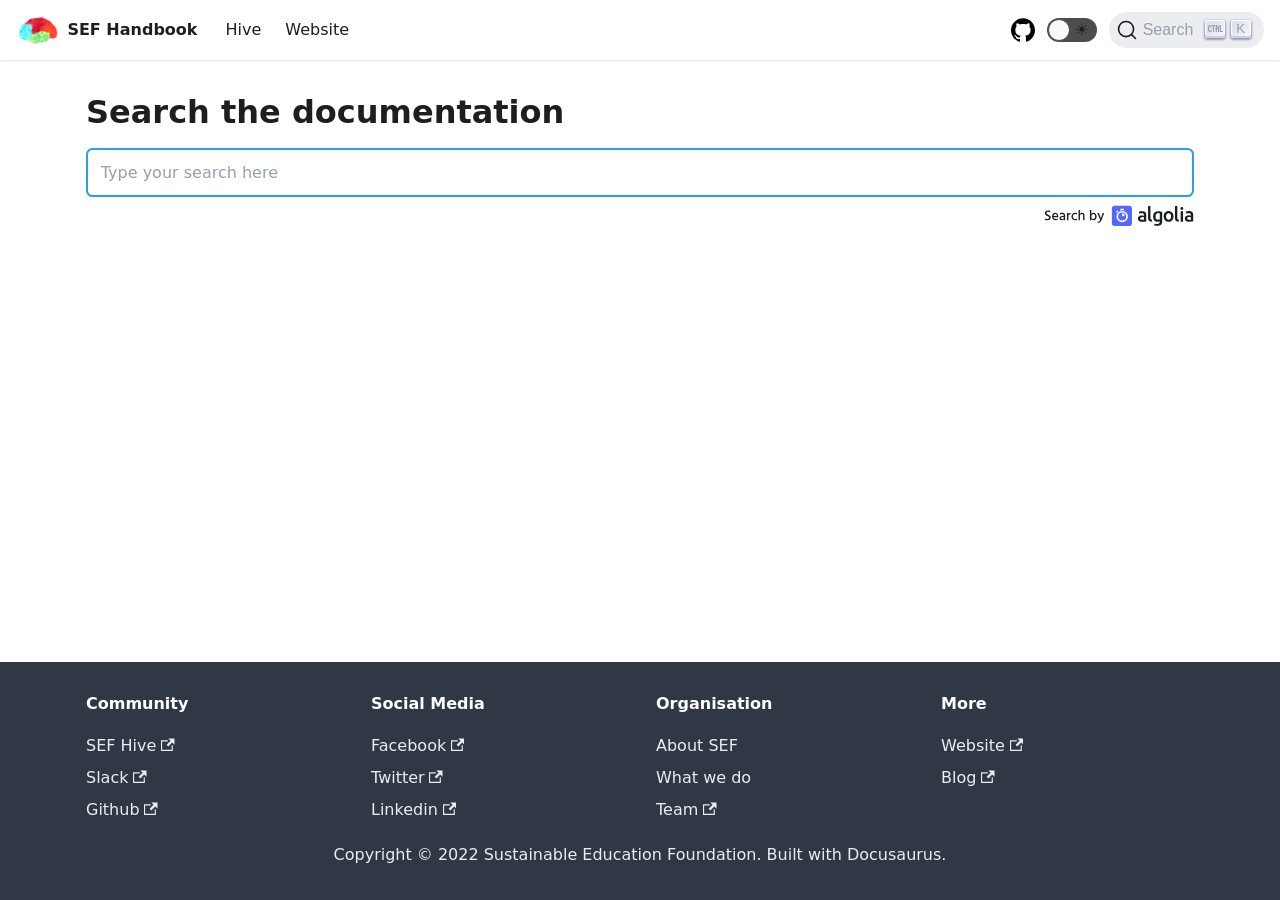
==== search/index.html @ 5d2c073f "deploy: fbf87de441b4b05dbfcd355992e1fb4a41b03103" ====
<!doctype html>
<html lang="en" dir="ltr">
<head>
<meta charset="UTF-8">
<meta name="viewport" content="width=device-width,initial-scale=1">
<meta name="generator" content="Docusaurus v2.0.0-beta.14">
<link rel="search" type="application/opensearchdescription+xml" title="SEF Handbook" href="/opensearch.xml"><title data-react-helmet="true">Search the documentation | SEF Handbook</title><meta data-react-helmet="true" property="og:title" content="SEF Handbook"><meta data-react-helmet="true" name="twitter:card" content="summary_large_image"><meta data-react-helmet="true" property="og:url" content="https://handbook.sefglobal.org//search"><meta data-react-helmet="true" name="docsearch:language" content="en"><meta data-react-helmet="true" name="docsearch:docusaurus_tag" content="default"><meta data-react-helmet="true" property="robots" content="noindex, follow"><link data-react-helmet="true" rel="icon" href="/img/favicon.png"><link data-react-helmet="true" rel="canonical" href="https://handbook.sefglobal.org//search"><link data-react-helmet="true" rel="alternate" href="https://handbook.sefglobal.org//search" hreflang="en"><link data-react-helmet="true" rel="alternate" href="https://handbook.sefglobal.org//search" hreflang="x-default"><link data-react-helmet="true" rel="preconnect" href="https://05W0OBLFR3-dsn.algolia.net" crossorigin="anonymous"><link rel="stylesheet" href="/assets/css/styles.e8e5d763.css">
<link rel="preload" href="/assets/js/runtime~main.3deb01e6.js" as="script">
<link rel="preload" href="/assets/js/main.8882a5bb.js" as="script">
</head>
<body>
<script>!function(){function t(t){document.documentElement.setAttribute("data-theme",t)}var e=function(){var t=null;try{t=localStorage.getItem("theme")}catch(t){}return t}();t(null!==e?e:"light")}()</script><div id="__docusaurus">
<div><a href="#" class="skipToContent_OuoZ">Skip to main content</a></div><nav class="navbar navbar--fixed-top"><div class="navbar__inner"><div class="navbar__items"><button aria-label="Navigation bar toggle" class="navbar__toggle clean-btn" type="button" tabindex="0"><svg width="30" height="30" viewBox="0 0 30 30" aria-hidden="true"><path stroke="currentColor" stroke-linecap="round" stroke-miterlimit="10" stroke-width="2" d="M4 7h22M4 15h22M4 23h22"></path></svg></button><a class="navbar__brand" href="/"><div class="navbar__logo"><img src="/img/logo.png" alt="SEF Logo" class="themedImage_TMUO themedImage--light_4Vu1"><img src="/img/logo.png" alt="SEF Logo" class="themedImage_TMUO themedImage--dark_uzRr"></div><b class="navbar__title">SEF Handbook</b></a><a href="https://sef.discourse.group/" target="_blank" rel="noopener noreferrer" class="navbar__item navbar__link">Hive</a><a href="https://sefglobal.org/" target="_blank" rel="noopener noreferrer" class="navbar__item navbar__link">Website</a></div><div class="navbar__items navbar__items--right"><a href="https://github.com/sef-global" target="_blank" rel="noopener noreferrer" class="navbar__item navbar__link header-github-link" aria-label="GitHub repository"></a><div class="toggle_iYfV toggle_2i4l toggleDisabled_xj38"><div class="toggleTrack_t-f2" role="button" tabindex="-1"><div class="toggleTrackCheck_mk7D"><span class="toggleIcon_pHJ9">☾</span></div><div class="toggleTrackX_dm8H"><span class="toggleIcon_pHJ9">☀️</span></div><div class="toggleTrackThumb_W6To"></div></div><input type="checkbox" class="toggleScreenReader_h9qa" aria-label="Switch between dark and light mode"></div><div class="searchBox_Utm0"><button type="button" class="DocSearch DocSearch-Button" aria-label="Search"><span class="DocSearch-Button-Container"><svg width="20" height="20" class="DocSearch-Search-Icon" viewBox="0 0 20 20"><path d="M14.386 14.386l4.0877 4.0877-4.0877-4.0877c-2.9418 2.9419-7.7115 2.9419-10.6533 0-2.9419-2.9418-2.9419-7.7115 0-10.6533 2.9418-2.9419 7.7115-2.9419 10.6533 0 2.9419 2.9418 2.9419 7.7115 0 10.6533z" stroke="currentColor" fill="none" fill-rule="evenodd" stroke-linecap="round" stroke-linejoin="round"></path></svg><span class="DocSearch-Button-Placeholder">Search</span></span><span class="DocSearch-Button-Keys"></span></button></div></div></div><div role="presentation" class="navbar-sidebar__backdrop"></div></nav><div class="main-wrapper search-page-wrapper"><div class="container margin-vert--lg"><h1>Search the documentation</h1><form class="row"><div class="col searchQueryColumn_qeTZ col--12"><input type="search" name="q" class="searchQueryInput_dLdO" placeholder="Type your search here" aria-label="Search" autocomplete="off" autofocus=""></div></form><div class="row"><div class="col col--8 searchResultsColumn_V1kT"></div><div class="col col--4 text--right searchLogoColumn_8GYL"><a target="_blank" rel="noopener noreferrer" href="https://www.algolia.com/" aria-label="Search by Algolia"><svg viewBox="0 0 168 24" class="algoliaLogo_ieE9"><g fill="none"><path class="algoliaLogoPathFill_NLBU" d="M120.925 18.804c-4.386.02-4.386-3.54-4.386-4.106l-.007-13.336 2.675-.424v13.254c0 .322 0 2.358 1.718 2.364v2.248zm-10.846-2.18c.821 0 1.43-.047 1.855-.129v-2.719a6.334 6.334 0 0 0-1.574-.199 5.7 5.7 0 0 0-.897.069 2.699 2.699 0 0 0-.814.24c-.24.116-.439.28-.582.491-.15.212-.219.335-.219.656 0 .628.219.991.616 1.23s.938.362 1.615.362zm-.233-9.7c.883 0 1.629.109 2.231.328.602.218 1.088.525 1.444.915.363.396.609.922.76 1.483.157.56.232 1.175.232 1.85v6.874a32.5 32.5 0 0 1-1.868.314c-.834.123-1.772.185-2.813.185-.69 0-1.327-.069-1.895-.198a4.001 4.001 0 0 1-1.471-.636 3.085 3.085 0 0 1-.951-1.134c-.226-.465-.343-1.12-.343-1.803 0-.656.13-1.073.384-1.525a3.24 3.24 0 0 1 1.047-1.106c.445-.287.95-.492 1.532-.615a8.8 8.8 0 0 1 1.82-.185 8.404 8.404 0 0 1 1.972.24v-.438c0-.307-.035-.6-.11-.874a1.88 1.88 0 0 0-.384-.73 1.784 1.784 0 0 0-.724-.493 3.164 3.164 0 0 0-1.143-.205c-.616 0-1.177.075-1.69.164a7.735 7.735 0 0 0-1.26.307l-.321-2.192c.335-.117.834-.233 1.478-.349a10.98 10.98 0 0 1 2.073-.178zm52.842 9.626c.822 0 1.43-.048 1.854-.13V13.7a6.347 6.347 0 0 0-1.574-.199c-.294 0-.595.021-.896.069a2.7 2.7 0 0 0-.814.24 1.46 1.46 0 0 0-.582.491c-.15.212-.218.335-.218.656 0 .628.218.991.615 1.23.404.245.938.362 1.615.362zm-.226-9.694c.883 0 1.629.108 2.231.327.602.219 1.088.526 1.444.915.355.39.609.923.759 1.483a6.8 6.8 0 0 1 .233 1.852v6.873c-.41.088-1.034.19-1.868.314-.834.123-1.772.184-2.813.184-.69 0-1.327-.068-1.895-.198a4.001 4.001 0 0 1-1.471-.635 3.085 3.085 0 0 1-.951-1.134c-.226-.465-.343-1.12-.343-1.804 0-.656.13-1.073.384-1.524.26-.45.608-.82 1.047-1.107.445-.286.95-.491 1.532-.614a8.803 8.803 0 0 1 2.751-.13c.329.034.671.096 1.04.185v-.437a3.3 3.3 0 0 0-.109-.875 1.873 1.873 0 0 0-.384-.731 1.784 1.784 0 0 0-.724-.492 3.165 3.165 0 0 0-1.143-.205c-.616 0-1.177.075-1.69.164a7.75 7.75 0 0 0-1.26.307l-.321-2.193c.335-.116.834-.232 1.478-.348a11.633 11.633 0 0 1 2.073-.177zm-8.034-1.271a1.626 1.626 0 0 1-1.628-1.62c0-.895.725-1.62 1.628-1.62.904 0 1.63.725 1.63 1.62 0 .895-.733 1.62-1.63 1.62zm1.348 13.22h-2.689V7.27l2.69-.423v11.956zm-4.714 0c-4.386.02-4.386-3.54-4.386-4.107l-.008-13.336 2.676-.424v13.254c0 .322 0 2.358 1.718 2.364v2.248zm-8.698-5.903c0-1.156-.253-2.119-.746-2.788-.493-.677-1.183-1.01-2.067-1.01-.882 0-1.574.333-2.065 1.01-.493.676-.733 1.632-.733 2.788 0 1.168.246 1.953.74 2.63.492.683 1.183 1.018 2.066 1.018.882 0 1.574-.342 2.067-1.019.492-.683.738-1.46.738-2.63zm2.737-.007c0 .902-.13 1.584-.397 2.33a5.52 5.52 0 0 1-1.128 1.906 4.986 4.986 0 0 1-1.752 1.223c-.685.286-1.739.45-2.265.45-.528-.006-1.574-.157-2.252-.45a5.096 5.096 0 0 1-1.744-1.223c-.487-.527-.863-1.162-1.137-1.906a6.345 6.345 0 0 1-.41-2.33c0-.902.123-1.77.397-2.508a5.554 5.554 0 0 1 1.15-1.892 5.133 5.133 0 0 1 1.75-1.216c.679-.287 1.425-.423 2.232-.423.808 0 1.553.142 2.237.423a4.88 4.88 0 0 1 1.753 1.216 5.644 5.644 0 0 1 1.135 1.892c.287.738.431 1.606.431 2.508zm-20.138 0c0 1.12.246 2.363.738 2.882.493.52 1.13.78 1.91.78.424 0 .828-.062 1.204-.178.377-.116.677-.253.917-.417V9.33a10.476 10.476 0 0 0-1.766-.226c-.971-.028-1.71.37-2.23 1.004-.513.636-.773 1.75-.773 2.788zm7.438 5.274c0 1.824-.466 3.156-1.404 4.004-.936.846-2.367 1.27-4.296 1.27-.705 0-2.17-.137-3.34-.396l.431-2.118c.98.205 2.272.26 2.95.26 1.074 0 1.84-.219 2.299-.656.459-.437.684-1.086.684-1.948v-.437a8.07 8.07 0 0 1-1.047.397c-.43.13-.93.198-1.492.198-.739 0-1.41-.116-2.018-.349a4.206 4.206 0 0 1-1.567-1.025c-.431-.45-.774-1.017-1.013-1.694-.24-.677-.363-1.885-.363-2.773 0-.834.13-1.88.384-2.577.26-.696.629-1.298 1.129-1.796.493-.498 1.095-.881 1.8-1.162a6.605 6.605 0 0 1 2.428-.457c.87 0 1.67.109 2.45.24.78.129 1.444.265 1.985.415V18.17zM6.972 6.677v1.627c-.712-.446-1.52-.67-2.425-.67-.585 0-1.045.13-1.38.391a1.24 1.24 0 0 0-.502 1.03c0 .425.164.765.494 1.02.33.256.835.532 1.516.83.447.192.795.356 1.045.495.25.138.537.332.862.582.324.25.563.548.718.894.154.345.23.741.23 1.188 0 .947-.334 1.691-1.004 2.234-.67.542-1.537.814-2.601.814-1.18 0-2.16-.229-2.936-.686v-1.708c.84.628 1.814.942 2.92.942.585 0 1.048-.136 1.388-.407.34-.271.51-.646.51-1.125 0-.287-.1-.55-.302-.79-.203-.24-.42-.42-.655-.542-.234-.123-.585-.29-1.053-.503a61.27 61.27 0 0 1-.582-.271 13.67 13.67 0 0 1-.55-.287 4.275 4.275 0 0 1-.567-.351 6.92 6.92 0 0 1-.455-.4c-.18-.17-.31-.34-.39-.51-.08-.17-.155-.37-.224-.598a2.553 2.553 0 0 1-.104-.742c0-.915.333-1.638.998-2.17.664-.532 1.523-.798 2.576-.798.968 0 1.793.17 2.473.51zm7.468 5.696v-.287c-.022-.607-.187-1.088-.495-1.444-.309-.357-.75-.535-1.324-.535-.532 0-.99.194-1.373.583-.382.388-.622.949-.717 1.683h3.909zm1.005 2.792v1.404c-.596.34-1.383.51-2.362.51-1.255 0-2.255-.377-3-1.132-.744-.755-1.116-1.744-1.116-2.968 0-1.297.34-2.316 1.021-3.055.68-.74 1.548-1.11 2.6-1.11 1.033 0 1.852.323 2.458.966.606.644.91 1.572.91 2.784 0 .33-.033.676-.096 1.038h-5.314c.107.702.405 1.239.894 1.611.49.372 1.106.558 1.85.558.862 0 1.58-.202 2.155-.606zm6.605-1.77h-1.212c-.596 0-1.045.116-1.349.35-.303.234-.454.532-.454.894 0 .372.117.664.35.877.235.213.575.32 1.022.32.51 0 .912-.142 1.204-.424.293-.281.44-.651.44-1.108v-.91zm-4.068-2.554V9.325c.627-.361 1.457-.542 2.489-.542 2.116 0 3.175 1.026 3.175 3.08V17h-1.548v-.957c-.415.68-1.143 1.02-2.186 1.02-.766 0-1.38-.22-1.843-.661-.462-.442-.694-1.003-.694-1.684 0-.776.293-1.38.878-1.81.585-.431 1.404-.647 2.457-.647h1.34V11.8c0-.554-.133-.971-.399-1.253-.266-.282-.707-.423-1.324-.423a4.07 4.07 0 0 0-2.345.718zm9.333-1.93v1.42c.394-1 1.101-1.5 2.123-1.5.148 0 .313.016.494.048v1.531a1.885 1.885 0 0 0-.75-.143c-.542 0-.989.24-1.34.718-.351.479-.527 1.048-.527 1.707V17h-1.563V8.91h1.563zm5.01 4.084c.022.82.272 1.492.75 2.019.479.526 1.15.79 2.01.79.639 0 1.235-.176 1.788-.527v1.404c-.521.319-1.186.479-1.995.479-1.265 0-2.276-.4-3.031-1.197-.755-.798-1.133-1.792-1.133-2.984 0-1.16.38-2.151 1.14-2.975.761-.825 1.79-1.237 3.088-1.237.702 0 1.346.149 1.93.447v1.436a3.242 3.242 0 0 0-1.77-.495c-.84 0-1.513.266-2.019.798-.505.532-.758 1.213-.758 2.042zM40.24 5.72v4.579c.458-1 1.293-1.5 2.505-1.5.787 0 1.42.245 1.899.734.479.49.718 1.17.718 2.042V17h-1.564v-5.106c0-.553-.14-.98-.422-1.284-.282-.303-.652-.455-1.11-.455-.531 0-1.002.202-1.411.606-.41.405-.615 1.022-.615 1.851V17h-1.563V5.72h1.563zm14.966 10.02c.596 0 1.096-.253 1.5-.758.404-.506.606-1.157.606-1.955 0-.915-.202-1.62-.606-2.114-.404-.495-.92-.742-1.548-.742-.553 0-1.05.224-1.491.67-.442.447-.662 1.133-.662 2.058 0 .958.212 1.67.638 2.138.425.469.946.703 1.563.703zM53.004 5.72v4.42c.574-.894 1.388-1.341 2.44-1.341 1.022 0 1.857.383 2.506 1.149.649.766.973 1.781.973 3.047 0 1.138-.309 2.109-.925 2.912-.617.803-1.463 1.205-2.537 1.205-1.075 0-1.894-.447-2.457-1.34V17h-1.58V5.72h1.58zm9.908 11.104l-3.223-7.913h1.739l1.005 2.632 1.26 3.415c.096-.32.48-1.458 1.15-3.415l.909-2.632h1.66l-2.92 7.866c-.777 2.074-1.963 3.11-3.559 3.11a2.92 2.92 0 0 1-.734-.079v-1.34c.17.042.351.064.543.064 1.032 0 1.755-.57 2.17-1.708z"></path><path fill="#5468FF" d="M78.988.938h16.594a2.968 2.968 0 0 1 2.966 2.966V20.5a2.967 2.967 0 0 1-2.966 2.964H78.988a2.967 2.967 0 0 1-2.966-2.964V3.897A2.961 2.961 0 0 1 78.988.938z"></path><path fill="white" d="M89.632 5.967v-.772a.978.978 0 0 0-.978-.977h-2.28a.978.978 0 0 0-.978.977v.793c0 .088.082.15.171.13a7.127 7.127 0 0 1 1.984-.28c.65 0 1.295.088 1.917.259.082.02.164-.04.164-.13m-6.248 1.01l-.39-.389a.977.977 0 0 0-1.382 0l-.465.465a.973.973 0 0 0 0 1.38l.383.383c.062.061.15.047.205-.014.226-.307.472-.601.746-.874.281-.28.568-.526.883-.751.068-.042.075-.137.02-.2m4.16 2.453v3.341c0 .096.104.165.192.117l2.97-1.537c.068-.034.089-.117.055-.184a3.695 3.695 0 0 0-3.08-1.866c-.068 0-.136.054-.136.13m0 8.048a4.489 4.489 0 0 1-4.49-4.482 4.488 4.488 0 0 1 4.49-4.482 4.488 4.488 0 0 1 4.489 4.482 4.484 4.484 0 0 1-4.49 4.482m0-10.85a6.363 6.363 0 1 0 0 12.729 6.37 6.37 0 0 0 6.372-6.368 6.358 6.358 0 0 0-6.371-6.36"></path></g></svg></a></div></div></div></div><footer class="footer footer--dark"><div class="container container-fluid"><div class="row footer__links"><div class="col footer__col"><div class="footer__title">Community</div><ul class="footer__items"><li class="footer__item"><a href="https://sef.discourse.group" target="_blank" rel="noopener noreferrer" class="footer__link-item"><span>SEF Hive<svg width="13.5" height="13.5" aria-hidden="true" viewBox="0 0 24 24" class="iconExternalLink_wgqa"><path fill="currentColor" d="M21 13v10h-21v-19h12v2h-10v15h17v-8h2zm3-12h-10.988l4.035 4-6.977 7.07 2.828 2.828 6.977-7.07 4.125 4.172v-11z"></path></svg></span></a></li><li class="footer__item"><a href="https://sefheadquarters.slack.com" target="_blank" rel="noopener noreferrer" class="footer__link-item"><span>Slack<svg width="13.5" height="13.5" aria-hidden="true" viewBox="0 0 24 24" class="iconExternalLink_wgqa"><path fill="currentColor" d="M21 13v10h-21v-19h12v2h-10v15h17v-8h2zm3-12h-10.988l4.035 4-6.977 7.07 2.828 2.828 6.977-7.07 4.125 4.172v-11z"></path></svg></span></a></li><li class="footer__item"><a href="https://github.com/sef-global" target="_blank" rel="noopener noreferrer" class="footer__link-item"><span>Github<svg width="13.5" height="13.5" aria-hidden="true" viewBox="0 0 24 24" class="iconExternalLink_wgqa"><path fill="currentColor" d="M21 13v10h-21v-19h12v2h-10v15h17v-8h2zm3-12h-10.988l4.035 4-6.977 7.07 2.828 2.828 6.977-7.07 4.125 4.172v-11z"></path></svg></span></a></li></ul></div><div class="col footer__col"><div class="footer__title">Social Media</div><ul class="footer__items"><li class="footer__item"><a href="https://facebook.com/sustainableeducationfoundation" target="_blank" rel="noopener noreferrer" class="footer__link-item"><span>Facebook<svg width="13.5" height="13.5" aria-hidden="true" viewBox="0 0 24 24" class="iconExternalLink_wgqa"><path fill="currentColor" d="M21 13v10h-21v-19h12v2h-10v15h17v-8h2zm3-12h-10.988l4.035 4-6.977 7.07 2.828 2.828 6.977-7.07 4.125 4.172v-11z"></path></svg></span></a></li><li class="footer__item"><a href="https://twitter.com/goasksef" target="_blank" rel="noopener noreferrer" class="footer__link-item"><span>Twitter<svg width="13.5" height="13.5" aria-hidden="true" viewBox="0 0 24 24" class="iconExternalLink_wgqa"><path fill="currentColor" d="M21 13v10h-21v-19h12v2h-10v15h17v-8h2zm3-12h-10.988l4.035 4-6.977 7.07 2.828 2.828 6.977-7.07 4.125 4.172v-11z"></path></svg></span></a></li><li class="footer__item"><a href="https://lk.linkedin.com/company/sefglobal" target="_blank" rel="noopener noreferrer" class="footer__link-item"><span>Linkedin<svg width="13.5" height="13.5" aria-hidden="true" viewBox="0 0 24 24" class="iconExternalLink_wgqa"><path fill="currentColor" d="M21 13v10h-21v-19h12v2h-10v15h17v-8h2zm3-12h-10.988l4.035 4-6.977 7.07 2.828 2.828 6.977-7.07 4.125 4.172v-11z"></path></svg></span></a></li></ul></div><div class="col footer__col"><div class="footer__title">Organisation</div><ul class="footer__items"><li class="footer__item"><a class="footer__link-item" href="/organisation/about">About SEF</a></li><li class="footer__item"><a class="footer__link-item" href="/organisation/what-we-do">What we do</a></li><li class="footer__item"><a href="https://sefglobal.org/team.html" target="_blank" rel="noopener noreferrer" class="footer__link-item"><span>Team<svg width="13.5" height="13.5" aria-hidden="true" viewBox="0 0 24 24" class="iconExternalLink_wgqa"><path fill="currentColor" d="M21 13v10h-21v-19h12v2h-10v15h17v-8h2zm3-12h-10.988l4.035 4-6.977 7.07 2.828 2.828 6.977-7.07 4.125 4.172v-11z"></path></svg></span></a></li></ul></div><div class="col footer__col"><div class="footer__title">More</div><ul class="footer__items"><li class="footer__item"><a href="https://sefglobal.org/" target="_blank" rel="noopener noreferrer" class="footer__link-item"><span>Website<svg width="13.5" height="13.5" aria-hidden="true" viewBox="0 0 24 24" class="iconExternalLink_wgqa"><path fill="currentColor" d="M21 13v10h-21v-19h12v2h-10v15h17v-8h2zm3-12h-10.988l4.035 4-6.977 7.07 2.828 2.828 6.977-7.07 4.125 4.172v-11z"></path></svg></span></a></li><li class="footer__item"><a href="https://sefglobal.medium.com/" target="_blank" rel="noopener noreferrer" class="footer__link-item"><span>Blog<svg width="13.5" height="13.5" aria-hidden="true" viewBox="0 0 24 24" class="iconExternalLink_wgqa"><path fill="currentColor" d="M21 13v10h-21v-19h12v2h-10v15h17v-8h2zm3-12h-10.988l4.035 4-6.977 7.07 2.828 2.828 6.977-7.07 4.125 4.172v-11z"></path></svg></span></a></li></ul></div></div><div class="footer__bottom text--center"><div class="footer__copyright">Copyright © 2022 Sustainable Education Foundation. Built with Docusaurus.</div></div></div></footer></div>
<script src="/assets/js/runtime~main.3deb01e6.js"></script>
<script src="/assets/js/main.8882a5bb.js"></script>
</body>
</html>
---- assets/css/styles.e8e5d763.css ----
.container,.row .col{padding:0 var(--ifm-spacing-horizontal);width:100%}.row .col,img{max-width:100%}.markdown>h2,.markdown>h3,.markdown>h4,.markdown>h5,.markdown>h6{margin-bottom:calc(var(--ifm-heading-vertical-rhythm-bottom)*var(--ifm-leading))}.markdown li,body{word-wrap:break-word}body,ol ol,ol ul,ul ol,ul ul{margin:0}pre,table{overflow:auto}blockquote,pre{margin:0 0 var(--ifm-spacing-vertical)}.breadcrumbs__link,.button{transition-timing-function:var(--ifm-transition-timing-default)}.button,.toggle_iYfV{-webkit-user-select:none;-ms-user-select:none}.button,code{vertical-align:middle}.button--outline.button--active,.button--outline:active,.button--outline:hover,:root{--ifm-button-color:var(--ifm-font-color-base-inverse)}.avatar__photo,.card,.text--truncate{overflow:hidden}.menu__link:hover,a{transition:color var(--ifm-transition-fast) var(--ifm-transition-timing-default)}.navbar--dark,:root{--ifm-navbar-link-hover-color:var(--ifm-color-primary)}.menu,.navbar-sidebar{overflow-x:hidden}:root,html[data-theme=dark]{--ifm-color-emphasis-500:var(--ifm-color-gray-500)}.admonition-icon svg,.alert__icon svg{fill:var(--ifm-alert-foreground-color)}.toggle_iYfV,html{-webkit-tap-highlight-color:transparent}*,.DocSearch-Container,.DocSearch-Container *{box-sizing:border-box}.DocSearch-Hit-content-wrapper,.navbar__title,.text--truncate{text-overflow:ellipsis;white-space:nowrap}.button,.dropdown__link,.navbar__title,.text--truncate{white-space:nowrap}:root{--ifm-color-scheme:light;--ifm-dark-value:10%;--ifm-darker-value:15%;--ifm-darkest-value:30%;--ifm-light-value:15%;--ifm-lighter-value:30%;--ifm-lightest-value:50%;--ifm-contrast-background-value:90%;--ifm-contrast-foreground-value:70%;--ifm-contrast-background-dark-value:70%;--ifm-contrast-foreground-dark-value:90%;--ifm-color-primary:#3578e5;--ifm-color-secondary:#ebedf0;--ifm-color-success:#00a400;--ifm-color-info:#54c7ec;--ifm-color-warning:#ffba00;--ifm-color-danger:#fa383e;--ifm-color-primary-dark:#306cce;--ifm-color-primary-darker:#2d66c3;--ifm-color-primary-darkest:#2554a0;--ifm-color-primary-light:#538ce9;--ifm-color-primary-lighter:#72a1ed;--ifm-color-primary-lightest:#9abcf2;--ifm-color-primary-contrast-background:#ebf2fc;--ifm-color-primary-contrast-foreground:#102445;--ifm-color-secondary-dark:#d4d5d8;--ifm-color-secondary-darker:#c8c9cc;--ifm-color-secondary-darkest:#a4a6a8;--ifm-color-secondary-light:#eef0f2;--ifm-color-secondary-lighter:#f1f2f5;--ifm-color-secondary-lightest:#f5f6f8;--ifm-color-secondary-contrast-background:#fdfdfe;--ifm-color-secondary-contrast-foreground:#474748;--ifm-color-success-dark:#009400;--ifm-color-success-darker:#008b00;--ifm-color-success-darkest:#007300;--ifm-color-success-light:#26b226;--ifm-color-success-lighter:#4dbf4d;--ifm-color-success-lightest:#80d280;--ifm-color-success-contrast-background:#e6f6e6;--ifm-color-success-contrast-foreground:#003100;--ifm-color-info-dark:#4cb3d4;--ifm-color-info-darker:#47a9c9;--ifm-color-info-darkest:#3b8ba5;--ifm-color-info-light:#6ecfef;--ifm-color-info-lighter:#87d8f2;--ifm-color-info-lightest:#aae3f6;--ifm-color-info-contrast-background:#eef9fd;--ifm-color-info-contrast-foreground:#193c47;--ifm-color-warning-dark:#e6a700;--ifm-color-warning-darker:#d99e00;--ifm-color-warning-darkest:#b38200;--ifm-color-warning-light:#ffc426;--ifm-color-warning-lighter:#ffcf4d;--ifm-color-warning-lightest:#ffdd80;--ifm-color-warning-contrast-background:#fff8e6;--ifm-color-warning-contrast-foreground:#4d3800;--ifm-color-danger-dark:#e13238;--ifm-color-danger-darker:#d53035;--ifm-color-danger-darkest:#af272b;--ifm-color-danger-light:#fb565b;--ifm-color-danger-lighter:#fb7478;--ifm-color-danger-lightest:#fd9c9f;--ifm-color-danger-contrast-background:#ffebec;--ifm-color-danger-contrast-foreground:#4b1113;--ifm-color-white:#fff;--ifm-color-black:#000;--ifm-color-gray-0:var(--ifm-color-white);--ifm-color-gray-100:#f5f6f7;--ifm-color-gray-200:#ebedf0;--ifm-color-gray-300:#dadde1;--ifm-color-gray-400:#ccd0d5;--ifm-color-gray-500:#bec3c9;--ifm-color-gray-600:#8d949e;--ifm-color-gray-700:#606770;--ifm-color-gray-800:#444950;--ifm-color-gray-900:#1c1e21;--ifm-color-gray-1000:var(--ifm-color-black);--ifm-color-emphasis-0:var(--ifm-color-gray-0);--ifm-color-emphasis-100:var(--ifm-color-gray-100);--ifm-color-emphasis-200:var(--ifm-color-gray-200);--ifm-color-emphasis-300:var(--ifm-color-gray-300);--ifm-color-emphasis-400:var(--ifm-color-gray-400);--ifm-color-emphasis-600:var(--ifm-color-gray-600);--ifm-color-emphasis-700:var(--ifm-color-gray-700);--ifm-color-emphasis-800:var(--ifm-color-gray-800);--ifm-color-emphasis-900:var(--ifm-color-gray-900);--ifm-color-emphasis-1000:var(--ifm-color-gray-1000);--ifm-color-content:var(--ifm-color-emphasis-900);--ifm-color-content-inverse:var(--ifm-color-emphasis-0);--ifm-color-content-secondary:#525860;--ifm-background-color:transparent;--ifm-background-surface-color:var(--ifm-color-content-inverse);--ifm-global-border-width:1px;--ifm-global-radius:0.4rem;--ifm-hover-overlay:rgba(0,0,0,.05);--ifm-font-color-base:var(--ifm-color-content);--ifm-font-color-base-inverse:var(--ifm-color-content-inverse);--ifm-font-color-secondary:var(--ifm-color-content-secondary);--ifm-font-family-base:system-ui,-apple-system,Segoe UI,Roboto,Ubuntu,Cantarell,Noto Sans,sans-serif,BlinkMacSystemFont,"Segoe UI",Helvetica,Arial,sans-serif,"Apple Color Emoji","Segoe UI Emoji","Segoe UI Symbol";--ifm-font-family-monospace:SFMono-Regular,Menlo,Monaco,Consolas,"Liberation Mono","Courier New",monospace;--ifm-font-size-base:100%;--ifm-font-weight-light:300;--ifm-font-weight-normal:400;--ifm-font-weight-semibold:500;--ifm-font-weight-bold:700;--ifm-font-weight-base:var(--ifm-font-weight-normal);--ifm-line-height-base:1.65;--ifm-global-spacing:1rem;--ifm-spacing-vertical:var(--ifm-global-spacing);--ifm-spacing-horizontal:var(--ifm-global-spacing);--ifm-transition-fast:200ms;--ifm-transition-slow:400ms;--ifm-transition-timing-default:cubic-bezier(0.08,0.52,0.52,1);--ifm-global-shadow-lw:0 1px 2px 0 rgba(0,0,0,.1);--ifm-global-shadow-md:0 5px 40px rgba(0,0,0,.2);--ifm-global-shadow-tl:0 12px 28px 0 rgba(0,0,0,.2),0 2px 4px 0 rgba(0,0,0,.1);--ifm-z-index-dropdown:3;--ifm-z-index-fixed:4;--ifm-z-index-overlay:6;--ifm-container-width:1140px;--ifm-container-width-xl:1320px;--ifm-code-background:#f6f7f8;--ifm-code-border-radius:var(--ifm-global-radius);--ifm-code-font-size:90%;--ifm-code-padding-horizontal:0.1rem;--ifm-code-padding-vertical:0.1rem;--ifm-pre-background:var(--ifm-color-emphasis-100);--ifm-pre-border-radius:var(--ifm-code-border-radius);--ifm-pre-color:inherit;--ifm-pre-line-height:1.45;--ifm-pre-padding:1rem;--ifm-heading-color:inherit;--ifm-heading-margin-top:0;--ifm-heading-margin-bottom:var(--ifm-spacing-vertical);--ifm-heading-font-family:var(--ifm-font-family-base);--ifm-heading-font-weight:var(--ifm-font-weight-bold);--ifm-heading-line-height:1.25;--ifm-h1-font-size:2rem;--ifm-h2-font-size:1.5rem;--ifm-h3-font-size:1.25rem;--ifm-h4-font-size:1rem;--ifm-h5-font-size:0.875rem;--ifm-h6-font-size:0.85rem;--ifm-image-alignment-padding:1.25rem;--ifm-leading-desktop:1.25;--ifm-leading:calc(var(--ifm-leading-desktop)*1rem);--ifm-list-left-padding:2rem;--ifm-list-margin:1rem;--ifm-list-item-margin:0.25rem;--ifm-list-paragraph-margin:1rem;--ifm-table-cell-padding:0.75rem;--ifm-table-background:transparent;--ifm-table-stripe-background:var(--ifm-color-emphasis-100);--ifm-table-border-width:1px;--ifm-table-border-color:var(--ifm-color-emphasis-300);--ifm-table-head-background:inherit;--ifm-table-head-color:inherit;--ifm-table-head-font-weight:var(--ifm-font-weight-bold);--ifm-table-cell-color:inherit;--ifm-link-color:var(--ifm-color-primary);--ifm-link-decoration:none;--ifm-link-hover-color:var(--ifm-link-color);--ifm-link-hover-decoration:underline;--ifm-paragraph-margin-bottom:var(--ifm-leading);--ifm-blockquote-font-size:var(--ifm-font-size-base);--ifm-blockquote-border-left-width:2px;--ifm-blockquote-padding-horizontal:var(--ifm-spacing-horizontal);--ifm-blockquote-padding-vertical:0;--ifm-blockquote-shadow:none;--ifm-blockquote-color:var(--ifm-color-emphasis-800);--ifm-blockquote-border-color:var(--ifm-color-emphasis-300);--ifm-hr-border-color:var(--ifm-color-emphasis-500);--ifm-hr-border-width:1px;--ifm-hr-margin-vertical:1.5rem;--ifm-scrollbar-size:7px;--ifm-scrollbar-track-background-color:#f1f1f1;--ifm-scrollbar-thumb-background-color:silver;--ifm-scrollbar-thumb-hover-background-color:#a7a7a7;--ifm-alert-background-color:inherit;--ifm-alert-border-color:inherit;--ifm-alert-border-radius:var(--ifm-global-radius);--ifm-alert-border-width:0px;--ifm-alert-border-left-width:5px;--ifm-alert-color:var(--ifm-font-color-base);--ifm-alert-padding-horizontal:var(--ifm-spacing-horizontal);--ifm-alert-padding-vertical:var(--ifm-spacing-vertical);--ifm-alert-shadow:var(--ifm-global-shadow-lw);--ifm-avatar-intro-margin:1rem;--ifm-avatar-intro-alignment:inherit;--ifm-avatar-photo-size-sm:2rem;--ifm-avatar-photo-size-md:3rem;--ifm-avatar-photo-size-lg:4rem;--ifm-avatar-photo-size-xl:6rem;--ifm-badge-background-color:inherit;--ifm-badge-border-color:inherit;--ifm-badge-border-radius:var(--ifm-global-radius);--ifm-badge-border-width:var(--ifm-global-border-width);--ifm-badge-color:var(--ifm-color-white);--ifm-badge-padding-horizontal:calc(var(--ifm-spacing-horizontal)*0.5);--ifm-badge-padding-vertical:calc(var(--ifm-spacing-vertical)*0.25);--ifm-breadcrumb-border-radius:1.5rem;--ifm-breadcrumb-spacing:0.0625rem;--ifm-breadcrumb-color-active:var(--ifm-color-primary);--ifm-breadcrumb-item-background-active:var(--ifm-hover-overlay);--ifm-breadcrumb-padding-horizontal:1rem;--ifm-breadcrumb-padding-vertical:0.5rem;--ifm-breadcrumb-size-multiplier:1;--ifm-breadcrumb-separator:url('data:image/svg+xml;utf8,<svg xmlns="http://www.w3.org/2000/svg" x="0px" y="0px" viewBox="0 0 256 256"><g><g><polygon points="79.093,0 48.907,30.187 146.72,128 48.907,225.813 79.093,256 207.093,128"/></g></g><g></g><g></g><g></g><g></g><g></g><g></g><g></g><g></g><g></g><g></g><g></g><g></g><g></g><g></g><g></g></svg>');--ifm-breadcrumb-separator-filter:none;--ifm-breadcrumb-separator-size:0.5rem;--ifm-breadcrumb-separator-size-multiplier:1.25;--ifm-button-background-color:inherit;--ifm-button-border-color:var(--ifm-button-background-color);--ifm-button-border-width:var(--ifm-global-border-width);--ifm-button-font-weight:var(--ifm-font-weight-bold);--ifm-button-padding-horizontal:1.5rem;--ifm-button-padding-vertical:0.375rem;--ifm-button-size-multiplier:1;--ifm-button-transition-duration:var(--ifm-transition-fast);--ifm-button-border-radius:calc(var(--ifm-global-radius)*var(--ifm-button-size-multiplier));--ifm-button-group-margin:2px;--ifm-card-background-color:var(--ifm-background-surface-color);--ifm-card-border-radius:calc(var(--ifm-global-radius)*2);--ifm-card-horizontal-spacing:var(--ifm-global-spacing);--ifm-card-vertical-spacing:var(--ifm-global-spacing);--ifm-toc-border-color:var(--ifm-color-emphasis-300);--ifm-toc-link-color:var(--ifm-color-content-secondary);--ifm-toc-padding-vertical:0.5rem;--ifm-toc-padding-horizontal:0.5rem;--ifm-dropdown-background-color:var(--ifm-background-surface-color);--ifm-dropdown-font-weight:var(--ifm-font-weight-semibold);--ifm-dropdown-link-color:var(--ifm-font-color-base);--ifm-dropdown-hover-background-color:var(--ifm-hover-overlay);--ifm-footer-background-color:var(--ifm-color-emphasis-100);--ifm-footer-color:inherit;--ifm-footer-link-color:var(--ifm-color-emphasis-700);--ifm-footer-link-hover-color:var(--ifm-color-primary);--ifm-footer-link-horizontal-spacing:0.5rem;--ifm-footer-padding-horizontal:calc(var(--ifm-spacing-horizontal)*2);--ifm-footer-padding-vertical:calc(var(--ifm-spacing-vertical)*2);--ifm-footer-title-color:inherit;--ifm-hero-background-color:var(--ifm-background-surface-color);--ifm-hero-text-color:var(--ifm-color-emphasis-800);--ifm-menu-color:var(--ifm-color-emphasis-700);--ifm-menu-color-active:var(--ifm-color-primary);--ifm-menu-color-background-active:var(--ifm-hover-overlay);--ifm-menu-color-background-hover:var(--ifm-hover-overlay);--ifm-menu-link-padding-horizontal:1rem;--ifm-menu-link-padding-vertical:0.375rem;--ifm-menu-link-sublist-icon:url('data:image/svg+xml;utf8,<svg xmlns="http://www.w3.org/2000/svg" width="16px" height="16px" viewBox="0 0 24 24"><path fill="rgba(0,0,0,0.5)" d="M7.41 15.41L12 10.83l4.59 4.58L18 14l-6-6-6 6z"></path></svg>');--ifm-menu-link-sublist-icon-filter:none;--ifm-navbar-background-color:var(--ifm-background-surface-color);--ifm-navbar-height:3.75rem;--ifm-navbar-item-padding-horizontal:0.75rem;--ifm-navbar-item-padding-vertical:0.25rem;--ifm-navbar-link-color:var(--ifm-font-color-base);--ifm-navbar-link-active-color:var(--ifm-link-color);--ifm-navbar-padding-horizontal:var(--ifm-spacing-horizontal);--ifm-navbar-padding-vertical:calc(var(--ifm-spacing-vertical)*0.5);--ifm-navbar-shadow:var(--ifm-global-shadow-lw);--ifm-navbar-search-input-background-color:var(--ifm-color-emphasis-200);--ifm-navbar-search-input-color:var(--ifm-color-emphasis-800);--ifm-navbar-search-input-placeholder-color:var(--ifm-color-emphasis-500);--ifm-navbar-search-input-icon:url('data:image/svg+xml;utf8,<svg fill="currentColor" xmlns="http://www.w3.org/2000/svg" viewBox="0 0 16 16" height="16px" width="16px"><path d="M6.02945,10.20327a4.17382,4.17382,0,1,1,4.17382-4.17382A4.15609,4.15609,0,0,1,6.02945,10.20327Zm9.69195,4.2199L10.8989,9.59979A5.88021,5.88021,0,0,0,12.058,6.02856,6.00467,6.00467,0,1,0,9.59979,10.8989l4.82338,4.82338a.89729.89729,0,0,0,1.29912,0,.89749.89749,0,0,0-.00087-1.29909Z" /></svg>');--ifm-navbar-sidebar-width:83vw;--ifm-pagination-border-radius:calc(var(--ifm-global-radius)*var(--ifm-pagination-size-multiplier));--ifm-pagination-color-active:var(--ifm-color-primary);--ifm-pagination-font-size:1rem;--ifm-pagination-item-active-background:var(--ifm-hover-overlay);--ifm-pagination-page-spacing:0.0625rem;--ifm-pagination-padding-horizontal:calc(var(--ifm-spacing-horizontal)*1);--ifm-pagination-padding-vertical:calc(var(--ifm-spacing-vertical)*0.25);--ifm-pagination-size-multiplier:1;--ifm-pagination-nav-border-radius:var(--ifm-global-radius);--ifm-pagination-nav-color-hover:var(--ifm-color-primary);--ifm-pills-color-active:var(--ifm-color-primary);--ifm-pills-color-background-active:var(--ifm-hover-overlay);--ifm-pills-spacing:0.0625rem;--ifm-tabs-color:var(--ifm-font-color-secondary);--ifm-tabs-color-active:var(--ifm-color-primary);--ifm-tabs-color-active-border:var(--ifm-tabs-color-active);--ifm-tabs-padding-horizontal:1rem;--ifm-tabs-padding-vertical:1rem;--ifm-tabs-spacing:0.0625rem;--ifm-color-primary:#2a9eef;--ifm-color-primary-dark:#1292eb;--ifm-color-primary-darker:#118ade;--ifm-color-primary-darkest:#0e71b7;--ifm-color-primary-light:#44aaf1;--ifm-color-primary-lighter:#51b0f2;--ifm-color-primary-lightest:#78c2f5;--ifm-code-font-size:95%;--docusaurus-announcement-bar-height:auto;--docusaurus-tag-list-border:var(--ifm-color-emphasis-300);--collapse-button-bg-color-dark:#2e333a;--doc-sidebar-width:300px;--doc-sidebar-hidden-width:30px;--docsearch-primary-color:#5468ff;--docsearch-text-color:#1c1e21;--docsearch-spacing:12px;--docsearch-icon-stroke-width:1.4;--docsearch-highlight-color:var(--docsearch-primary-color);--docsearch-muted-color:#969faf;--docsearch-container-background:rgba(101,108,133,.8);--docsearch-logo-color:#5468ff;--docsearch-modal-width:560px;--docsearch-modal-height:600px;--docsearch-modal-background:#f5f6f7;--docsearch-modal-shadow:inset 1px 1px 0 0 hsla(0,0%,100%,.5),0 3px 8px 0 #555a64;--docsearch-searchbox-height:56px;--docsearch-searchbox-background:#ebedf0;--docsearch-searchbox-focus-background:#fff;--docsearch-searchbox-shadow:inset 0 0 0 2px var(--docsearch-primary-color);--docsearch-hit-height:56px;--docsearch-hit-color:#444950;--docsearch-hit-active-color:#fff;--docsearch-hit-background:#fff;--docsearch-hit-shadow:0 1px 3px 0 #d4d9e1;--docsearch-key-gradient:linear-gradient(-225deg,#d5dbe4,#f8f8f8);--docsearch-key-shadow:inset 0 -2px 0 0 #cdcde6,inset 0 0 1px 1px #fff,0 1px 2px 1px rgba(30,35,90,.4);--docsearch-footer-height:44px;--docsearch-footer-background:#fff;--docsearch-footer-shadow:0 -1px 0 0 #e0e3e8,0 -3px 6px 0 rgba(69,98,155,.12);--docsearch-primary-color:var(--ifm-color-primary);--docsearch-text-color:var(--ifm-font-color-base)}.badge--danger,.badge--info,.badge--primary,.badge--secondary,.badge--success,.badge--warning{--ifm-badge-border-color:var(--ifm-badge-background-color)}.button--link,.button--outline{--ifm-button-background-color:transparent}html{-webkit-font-smoothing:antialiased;text-rendering:optimizelegibility;-webkit-text-size-adjust:100%;text-size-adjust:100%;background-color:var(--ifm-background-color);color:var(--ifm-font-color-base);color-scheme:var(--ifm-color-scheme);font:var(--ifm-font-size-base)/var(--ifm-line-height-base) var(--ifm-font-family-base)}iframe{border:0;color-scheme:auto}.container{margin:0 auto;max-width:var(--ifm-container-width)}.padding-bottom--none,.padding-vert--none{padding-bottom:0!important}.padding-top--none,.padding-vert--none{padding-top:0!important}.padding-horiz--none,.padding-left--none{padding-left:0!important}.padding-horiz--none,.padding-right--none{padding-right:0!important}.container--fluid{max-width:inherit}.row{display:flex;flex-direction:row;flex-wrap:wrap;margin:0 calc(var(--ifm-spacing-horizontal)*-1)}.margin-bottom--none,.margin-vert--none,.markdown>:last-child{margin-bottom:0!important}.margin-top--none,.margin-vert--none{margin-top:0!important}.row .col{--ifm-col-width:100%;flex:1 0;margin-left:0}.row .col[class*=col--]{flex:0 0 var(--ifm-col-width);max-width:var(--ifm-col-width)}.row .col.col--1{--ifm-col-width:8.33333%}.row .col.col--offset-1{margin-left:8.33333%}.row .col.col--2{--ifm-col-width:16.66667%}.row .col.col--offset-2{margin-left:16.66667%}.row .col.col--3{--ifm-col-width:25%}.row .col.col--offset-3{margin-left:25%}.row .col.col--4{--ifm-col-width:33.33333%}.row .col.col--offset-4{margin-left:33.33333%}.row .col.col--5{--ifm-col-width:41.66667%}.row .col.col--offset-5{margin-left:41.66667%}.row .col.col--6{--ifm-col-width:50%}.row .col.col--offset-6{margin-left:50%}.row .col.col--7{--ifm-col-width:58.33333%}.row .col.col--offset-7{margin-left:58.33333%}.row .col.col--8{--ifm-col-width:66.66667%}.row .col.col--offset-8{margin-left:66.66667%}.row .col.col--9{--ifm-col-width:75%}.row .col.col--offset-9{margin-left:75%}.row .col.col--10{--ifm-col-width:83.33333%}.row .col.col--offset-10{margin-left:83.33333%}.row .col.col--11{--ifm-col-width:91.66667%}.row .col.col--offset-11{margin-left:91.66667%}.row .col.col--12{--ifm-col-width:100%}.row .col.col--offset-12{margin-left:100%}.row--no-gutters{margin-left:0;margin-right:0}.margin-horiz--none,.margin-left--none{margin-left:0!important}.margin-horiz--none,.margin-right--none{margin-right:0!important}.row--no-gutters>.col{padding-left:0;padding-right:0}.row--align-top{align-items:flex-start}.row--align-bottom{align-items:flex-end}.row--align-center{align-items:center}.row--align-stretch{align-items:stretch}.row--align-baseline{align-items:baseline}.margin--none{margin:0!important}.margin-bottom--xs,.margin-vert--xs{margin-bottom:.25rem!important}.margin-top--xs,.margin-vert--xs{margin-top:.25rem!important}.margin-horiz--xs,.margin-left--xs{margin-left:.25rem!important}.margin-horiz--xs,.margin-right--xs{margin-right:.25rem!important}.margin--xs{margin:.25rem!important}.margin-bottom--sm,.margin-vert--sm{margin-bottom:.5rem!important}.margin-top--sm,.margin-vert--sm{margin-top:.5rem!important}.margin-horiz--sm,.margin-left--sm{margin-left:.5rem!important}.margin-horiz--sm,.margin-right--sm{margin-right:.5rem!important}.margin--sm{margin:.5rem!important}.margin-bottom--md,.margin-vert--md{margin-bottom:1rem!important}.margin-top--md,.margin-vert--md{margin-top:1rem!important}.margin-horiz--md,.margin-left--md{margin-left:1rem!important}.margin-horiz--md,.margin-right--md{margin-right:1rem!important}.margin--md{margin:1rem!important}.margin-bottom--lg,.margin-vert--lg{margin-bottom:2rem!important}.margin-top--lg,.margin-vert--lg{margin-top:2rem!important}.margin-horiz--lg,.margin-left--lg{margin-left:2rem!important}.margin-horiz--lg,.margin-right--lg{margin-right:2rem!important}.margin--lg{margin:2rem!important}.margin-bottom--xl,.margin-vert--xl{margin-bottom:5rem!important}.margin-top--xl,.margin-vert--xl{margin-top:5rem!important}.margin-horiz--xl,.margin-left--xl{margin-left:5rem!important}.margin-horiz--xl,.margin-right--xl{margin-right:5rem!important}.margin--xl{margin:5rem!important}.padding--none{padding:0!important}.padding-bottom--xs,.padding-vert--xs{padding-bottom:.25rem!important}.padding-top--xs,.padding-vert--xs{padding-top:.25rem!important}.padding-horiz--xs,.padding-left--xs{padding-left:.25rem!important}.padding-horiz--xs,.padding-right--xs{padding-right:.25rem!important}.padding--xs{padding:.25rem!important}.padding-bottom--sm,.padding-vert--sm{padding-bottom:.5rem!important}.padding-top--sm,.padding-vert--sm{padding-top:.5rem!important}.padding-horiz--sm,.padding-left--sm{padding-left:.5rem!important}.padding-horiz--sm,.padding-right--sm{padding-right:.5rem!important}.padding--sm{padding:.5rem!important}.padding-bottom--md,.padding-vert--md{padding-bottom:1rem!important}.padding-top--md,.padding-vert--md{padding-top:1rem!important}.padding-horiz--md,.padding-left--md{padding-left:1rem!important}.padding-horiz--md,.padding-right--md{padding-right:1rem!important}.padding--md{padding:1rem!important}.padding-bottom--lg,.padding-vert--lg{padding-bottom:2rem!important}.padding-top--lg,.padding-vert--lg{padding-top:2rem!important}.padding-horiz--lg,.padding-left--lg{padding-left:2rem!important}.padding-horiz--lg,.padding-right--lg{padding-right:2rem!important}.padding--lg{padding:2rem!important}.padding-bottom--xl,.padding-vert--xl{padding-bottom:5rem!important}.padding-top--xl,.padding-vert--xl{padding-top:5rem!important}.padding-horiz--xl,.padding-left--xl{padding-left:5rem!important}.padding-horiz--xl,.padding-right--xl{padding-right:5rem!important}.padding--xl{padding:5rem!important}code{background-color:var(--ifm-code-background);border:.1rem solid rgba(0,0,0,.1);border-radius:var(--ifm-code-border-radius);font-family:var(--ifm-font-family-monospace);font-size:var(--ifm-code-font-size);padding:var(--ifm-code-padding-vertical) var(--ifm-code-padding-horizontal)}a code{color:inherit}pre{background-color:var(--ifm-pre-background);border-radius:var(--ifm-pre-border-radius);color:var(--ifm-pre-color);font:var(--ifm-code-font-size)/var(--ifm-pre-line-height) var(--ifm-font-family-monospace);padding:var(--ifm-pre-padding)}pre code{background-color:transparent;border:none;font-size:100%;line-height:inherit;padding:0}kbd{background-color:var(--ifm-color-emphasis-0);border:1px solid var(--ifm-color-emphasis-400);border-radius:.2rem;box-shadow:inset 0 -1px 0 var(--ifm-color-emphasis-400);color:var(--ifm-color-emphasis-800);font:80% var(--ifm-font-family-monospace);padding:.15rem .3rem}h1,h2,h3,h4,h5,h6{color:var(--ifm-heading-color);font-family:var(--ifm-heading-font-family);font-weight:var(--ifm-heading-font-weight);line-height:var(--ifm-heading-line-height);margin:var(--ifm-heading-margin-top) 0 var(--ifm-heading-margin-bottom) 0}h1{font-size:var(--ifm-h1-font-size)}h2{font-size:var(--ifm-h2-font-size)}h3{font-size:var(--ifm-h3-font-size)}h4{font-size:var(--ifm-h4-font-size)}h5{font-size:var(--ifm-h5-font-size)}h6{font-size:var(--ifm-h6-font-size)}img[align=right]{padding-left:var(--image-alignment-padding)}img[align=left]{padding-right:var(--image-alignment-padding)}.markdown{--ifm-h1-vertical-rhythm-top:3;--ifm-h2-vertical-rhythm-top:2;--ifm-h3-vertical-rhythm-top:1.5;--ifm-heading-vertical-rhythm-top:1.25;--ifm-h1-vertical-rhythm-bottom:1.25;--ifm-heading-vertical-rhythm-bottom:1}.markdown:after,.markdown:before{content:"";display:table}.markdown:after{clear:both}.markdown h1:first-child{--ifm-h1-font-size:3rem;margin-bottom:calc(var(--ifm-h1-vertical-rhythm-bottom)*var(--ifm-leading))}.markdown>h2{--ifm-h2-font-size:2rem;margin-top:calc(var(--ifm-h2-vertical-rhythm-top)*var(--ifm-leading))}.markdown>h3{--ifm-h3-font-size:1.5rem;margin-top:calc(var(--ifm-h3-vertical-rhythm-top)*var(--ifm-leading))}.markdown>h4,.markdown>h5,.markdown>h6{margin-top:calc(var(--ifm-heading-vertical-rhythm-top)*var(--ifm-leading))}.markdown>p,.markdown>pre,.markdown>ul{margin-bottom:var(--ifm-leading)}.markdown li>p{margin-top:var(--ifm-list-paragraph-margin)}.markdown li+li{margin-top:var(--ifm-list-item-margin)}ol,ul{margin:0 0 var(--ifm-list-margin);padding-left:var(--ifm-list-left-padding)}ol ol,ul ol{list-style-type:lower-roman}ol ol ol,ol ul ol,ul ol ol,ul ul ol{list-style-type:lower-alpha}table{border-collapse:collapse;display:block;margin-bottom:var(--ifm-spacing-vertical)}table thead tr{border-bottom:2px solid var(--ifm-table-border-color)}table tr{background-color:var(--ifm-table-background);border-top:var(--ifm-table-border-width) solid var(--ifm-table-border-color)}table tr:nth-child(2n){background-color:var(--ifm-table-stripe-background)}table td,table th{border:var(--ifm-table-border-width) solid var(--ifm-table-border-color);padding:var(--ifm-table-cell-padding)}table th{background-color:var(--ifm-table-head-background);color:var(--ifm-table-head-color);font-weight:var(--ifm-table-head-font-weight)}table td{color:var(--ifm-table-cell-color)}strong{font-weight:var(--ifm-font-weight-bold)}a{color:var(--ifm-link-color);text-decoration:var(--ifm-link-decoration)}a:hover{color:var(--ifm-link-hover-color);text-decoration:var(--ifm-link-hover-decoration)}.breadcrumbs__link:hover,.button:hover,.text--no-decoration,.text--no-decoration:hover,a:not([href]){text-decoration:none}p{margin:0 0 var(--ifm-paragraph-margin-bottom)}blockquote{border-left-width:0;border:0 solid var(--ifm-blockquote-border-color);border-left:var(--ifm-blockquote-border-left-width) solid var(--ifm-blockquote-border-color);box-shadow:var(--ifm-blockquote-shadow);color:var(--ifm-blockquote-color);font-size:var(--ifm-blockquote-font-size);padding:var(--ifm-blockquote-padding-vertical) var(--ifm-blockquote-padding-horizontal)}blockquote>:first-child{margin-top:0}blockquote>:last-child{margin-bottom:0}hr{border:var(--ifm-hr-border-width) solid var(--ifm-hr-border-color);margin:var(--ifm-hr-margin-vertical) 0}.shadow--lw{box-shadow:var(--ifm-global-shadow-lw)!important}.shadow--md{box-shadow:var(--ifm-global-shadow-md)!important}.shadow--tl{box-shadow:var(--ifm-global-shadow-tl)!important}.text--primary{color:var(--ifm-color-primary)}.text--secondary{color:var(--ifm-color-secondary)}.text--success{color:var(--ifm-color-success)}.text--info{color:var(--ifm-color-info)}.text--warning{color:var(--ifm-color-warning)}.text--danger{color:var(--ifm-color-danger)}.text--center{text-align:center}.text--left{text-align:left}.text--justify{text-align:justify}.text--right{text-align:right}.text--capitalize{text-transform:capitalize}.text--lowercase{text-transform:lowercase}.admonition h5,.alert__heading,.text--uppercase{text-transform:uppercase}.text--light{font-weight:var(--ifm-font-weight-light)}.text--normal{font-weight:var(--ifm-font-weight-normal)}.text--semibold{font-weight:var(--ifm-font-weight-semibold)}.text--bold{font-weight:var(--ifm-font-weight-bold)}.text--italic{font-style:italic}.text--break{word-wrap:break-word!important;word-break:break-word!important}.clean-btn{background:none;border:none;color:inherit;cursor:pointer;font-family:inherit;padding:0}.alert,.alert .close{color:var(--ifm-alert-foreground-color)}.alert--primary{--ifm-alert-background-color:var(--ifm-color-primary-contrast-background);--ifm-alert-background-color-highlight:rgba(53,120,229,.15);--ifm-alert-foreground-color:var(--ifm-color-primary-contrast-foreground);--ifm-alert-border-color:var(--ifm-color-primary-dark)}.alert--secondary{--ifm-alert-background-color:var(--ifm-color-secondary-contrast-background);--ifm-alert-background-color-highlight:rgba(235,237,240,.15);--ifm-alert-foreground-color:var(--ifm-color-secondary-contrast-foreground);--ifm-alert-border-color:var(--ifm-color-secondary-dark)}.alert--success{--ifm-alert-background-color:var(--ifm-color-success-contrast-background);--ifm-alert-background-color-highlight:rgba(0,164,0,.15);--ifm-alert-foreground-color:var(--ifm-color-success-contrast-foreground);--ifm-alert-border-color:var(--ifm-color-success-dark)}.alert--info{--ifm-alert-background-color:var(--ifm-color-info-contrast-background);--ifm-alert-background-color-highlight:rgba(84,199,236,.15);--ifm-alert-foreground-color:var(--ifm-color-info-contrast-foreground);--ifm-alert-border-color:var(--ifm-color-info-dark)}.alert--warning{--ifm-alert-background-color:var(--ifm-color-warning-contrast-background);--ifm-alert-background-color-highlight:rgba(255,186,0,.15);--ifm-alert-foreground-color:var(--ifm-color-warning-contrast-foreground);--ifm-alert-border-color:var(--ifm-color-warning-dark)}.alert--danger{--ifm-alert-background-color:var(--ifm-color-danger-contrast-background);--ifm-alert-background-color-highlight:rgba(250,56,62,.15);--ifm-alert-foreground-color:var(--ifm-color-danger-contrast-foreground);--ifm-alert-border-color:var(--ifm-color-danger-dark)}.alert{--ifm-code-background:var(--ifm-alert-background-color-highlight);--ifm-link-color:var(--ifm-alert-foreground-color);--ifm-link-hover-color:var(--ifm-alert-foreground-color);--ifm-link-decoration:underline;--ifm-tabs-color:var(--ifm-alert-foreground-color);--ifm-tabs-color-active:var(--ifm-alert-foreground-color);--ifm-tabs-color-active-border:var(--ifm-alert-border-color);background-color:var(--ifm-alert-background-color);border-left-width:var(--ifm-alert-border-width);border:var(--ifm-alert-border-width) solid var(--ifm-alert-border-color);border-left:var(--ifm-alert-border-left-width) solid var(--ifm-alert-border-color);border-radius:var(--ifm-alert-border-radius);box-shadow:var(--ifm-alert-shadow);padding:var(--ifm-alert-padding-vertical) var(--ifm-alert-padding-horizontal)}.alert__heading{align-items:center;display:flex;font:700 var(--ifm-h5-font-size)/var(--ifm-heading-line-height) var(--ifm-heading-font-family);margin-bottom:.5rem}.alert__icon{display:inline-flex;margin-right:.4em}.alert__icon svg{stroke:var(--ifm-alert-foreground-color);stroke-width:0}.alert .close{margin:calc(var(--ifm-alert-padding-vertical)*-1) calc(var(--ifm-alert-padding-horizontal)*-1) 0 0;opacity:.75}.alert .close:focus,.alert .close:hover{opacity:1}.alert a{-webkit-text-decoration-color:var(--ifm-alert-border-color);text-decoration-color:var(--ifm-alert-border-color)}.alert a:hover{text-decoration-thickness:2px}.avatar,.navbar,.navbar>.container,.navbar>.container-fluid{display:flex}.avatar__photo-link,.tocCollapsibleContent_0dom a{display:block}.avatar__photo{border-radius:50%;height:var(--ifm-avatar-photo-size-md);width:var(--ifm-avatar-photo-size-md)}.avatar__photo--sm{height:var(--ifm-avatar-photo-size-sm);width:var(--ifm-avatar-photo-size-sm)}.avatar__photo--lg{height:var(--ifm-avatar-photo-size-lg);width:var(--ifm-avatar-photo-size-lg)}.avatar__photo--xl{height:var(--ifm-avatar-photo-size-xl);width:var(--ifm-avatar-photo-size-xl)}.card--full-height,.navbar__logo img,body,html{height:100%}.avatar__photo+.avatar__intro{margin-left:var(--ifm-avatar-intro-margin)}.avatar__intro{display:flex;flex:1 1;flex-direction:column;justify-content:center;text-align:var(--ifm-avatar-intro-alignment)}.badge,.breadcrumbs__item,.breadcrumbs__link,.button,.dropdown>.navbar__link:after{display:inline-block}.avatar__name{font:700 var(--ifm-h4-font-size)/var(--ifm-heading-line-height) var(--ifm-font-family-base)}.avatar__subtitle{margin-top:.25rem}.avatar--vertical{--ifm-avatar-intro-alignment:center;--ifm-avatar-intro-margin:0.5rem;align-items:center;flex-direction:column}.avatar--vertical .avatar__intro{margin-left:0}.badge{background-color:var(--ifm-badge-background-color);border:var(--ifm-badge-border-width) solid var(--ifm-badge-border-color);border-radius:var(--ifm-badge-border-radius);color:var(--ifm-badge-color);font-size:75%;font-weight:var(--ifm-font-weight-bold);line-height:1;padding:var(--ifm-badge-padding-vertical) var(--ifm-badge-padding-horizontal)}.badge--primary{--ifm-badge-background-color:var(--ifm-color-primary)}.badge--secondary{--ifm-badge-background-color:var(--ifm-color-secondary);color:var(--ifm-color-black)}.breadcrumbs__link,.button.button--secondary.button--outline:not(.button--active):not(:hover){color:var(--ifm-font-color-base)}.badge--success{--ifm-badge-background-color:var(--ifm-color-success)}.badge--info{--ifm-badge-background-color:var(--ifm-color-info)}.badge--warning{--ifm-badge-background-color:var(--ifm-color-warning)}.badge--danger{--ifm-badge-background-color:var(--ifm-color-danger)}.breadcrumbs{margin-bottom:0;padding-left:0}.breadcrumbs__item:not(:first-child){margin-left:var(--ifm-breadcrumb-spacing)}.breadcrumbs__item:not(:last-child){margin-right:var(--ifm-breadcrumb-spacing)}.breadcrumbs__item:not(:last-child):after{background:var(--ifm-breadcrumb-separator) center;content:" ";display:inline-block;filter:var(--ifm-breadcrumb-separator-filter);height:calc(var(--ifm-breadcrumb-separator-size)*var(--ifm-breadcrumb-size-multiplier)*var(--ifm-breadcrumb-separator-size-multiplier));margin:0 .5rem;opacity:.5;width:calc(var(--ifm-breadcrumb-separator-size)*var(--ifm-breadcrumb-size-multiplier)*var(--ifm-breadcrumb-separator-size-multiplier))}.breadcrumbs__item--active .breadcrumbs__link{color:var(--ifm-breadcrumb-color-active)}.breadcrumbs__item--active .breadcrumbs__link,.breadcrumbs__item:not(.breadcrumbs__item--active):hover .breadcrumbs__link{background:var(--ifm-breadcrumb-item-background-active)}.breadcrumbs__link{border-radius:var(--ifm-breadcrumb-border-radius);font-size:calc(1rem*var(--ifm-breadcrumb-size-multiplier));padding:calc(var(--ifm-breadcrumb-padding-vertical)*var(--ifm-breadcrumb-size-multiplier)) calc(var(--ifm-breadcrumb-padding-horizontal)*var(--ifm-breadcrumb-size-multiplier));transition-duration:var(--ifm-transition-fast);transition-property:background,color}.breadcrumbs--sm{--ifm-breadcrumb-size-multiplier:0.8}.breadcrumbs--lg{--ifm-breadcrumb-size-multiplier:1.2}.button{background-color:var(--ifm-button-background-color);border:var(--ifm-button-border-width) solid var(--ifm-button-border-color);border-radius:var(--ifm-button-border-radius);cursor:pointer;font-size:calc(.875rem*var(--ifm-button-size-multiplier));font-weight:var(--ifm-button-font-weight);line-height:1.5;padding:calc(var(--ifm-button-padding-vertical)*var(--ifm-button-size-multiplier)) calc(var(--ifm-button-padding-horizontal)*var(--ifm-button-size-multiplier));text-align:center;transition-duration:var(--ifm-button-transition-duration);transition-property:color,background,border-color;user-select:none}.button,.button:hover{color:var(--ifm-button-color)}.button--outline{--ifm-button-color:var(--ifm-button-border-color)}.button--outline:hover{--ifm-button-background-color:var(--ifm-button-border-color)}.button--link{--ifm-button-border-color:transparent;color:var(--ifm-link-color);text-decoration:var(--ifm-link-decoration)}.button--link.button--active,.button--link:active,.button--link:hover{color:var(--ifm-link-hover-color);text-decoration:var(--ifm-link-hover-decoration)}.button.disabled,.button:disabled,.button[disabled]{opacity:.65;pointer-events:none}.button--sm{--ifm-button-size-multiplier:0.8}.button--lg{--ifm-button-size-multiplier:1.35}.button--block{display:block;width:100%}.button.button--secondary{color:var(--ifm-color-gray-900)}.button--primary{--ifm-button-border-color:var(--ifm-color-primary)}.button--primary:not(.button--outline){--ifm-button-background-color:var(--ifm-color-primary)}.button--primary:not(.button--outline):hover{--ifm-button-background-color:var(--ifm-color-primary-dark);--ifm-button-border-color:var(--ifm-color-primary-dark)}.button--primary.button--active,.button--primary:active{--ifm-button-border-color:var(--ifm-color-primary-darker);--ifm-button-background-color:var(--ifm-color-primary-darker);background-color:var(--ifm-color-primary-darker);border-color:var(--ifm-color-primary-darker)}.button--secondary{--ifm-button-border-color:var(--ifm-color-secondary)}.button--secondary:not(.button--outline){--ifm-button-background-color:var(--ifm-color-secondary)}.button--secondary:not(.button--outline):hover{--ifm-button-background-color:var(--ifm-color-secondary-dark);--ifm-button-border-color:var(--ifm-color-secondary-dark)}.button--secondary.button--active,.button--secondary:active{--ifm-button-border-color:var(--ifm-color-secondary-darker);--ifm-button-background-color:var(--ifm-color-secondary-darker);background-color:var(--ifm-color-secondary-darker);border-color:var(--ifm-color-secondary-darker)}.button--success{--ifm-button-border-color:var(--ifm-color-success)}.button--success:not(.button--outline){--ifm-button-background-color:var(--ifm-color-success)}.button--success:not(.button--outline):hover{--ifm-button-background-color:var(--ifm-color-success-dark);--ifm-button-border-color:var(--ifm-color-success-dark)}.button--success.button--active,.button--success:active{--ifm-button-border-color:var(--ifm-color-success-darker);--ifm-button-background-color:var(--ifm-color-success-darker);background-color:var(--ifm-color-success-darker);border-color:var(--ifm-color-success-darker)}.button--info{--ifm-button-border-color:var(--ifm-color-info)}.button--info:not(.button--outline){--ifm-button-background-color:var(--ifm-color-info)}.button--info:not(.button--outline):hover{--ifm-button-background-color:var(--ifm-color-info-dark);--ifm-button-border-color:var(--ifm-color-info-dark)}.button--info.button--active,.button--info:active{--ifm-button-border-color:var(--ifm-color-info-darker);--ifm-button-background-color:var(--ifm-color-info-darker);background-color:var(--ifm-color-info-darker);border-color:var(--ifm-color-info-darker)}.button--warning{--ifm-button-border-color:var(--ifm-color-warning)}.button--warning:not(.button--outline){--ifm-button-background-color:var(--ifm-color-warning)}.button--warning:not(.button--outline):hover{--ifm-button-background-color:var(--ifm-color-warning-dark);--ifm-button-border-color:var(--ifm-color-warning-dark)}.button--warning.button--active,.button--warning:active{--ifm-button-border-color:var(--ifm-color-warning-darker);--ifm-button-background-color:var(--ifm-color-warning-darker);background-color:var(--ifm-color-warning-darker);border-color:var(--ifm-color-warning-darker)}.button--danger{--ifm-button-border-color:var(--ifm-color-danger)}.button--danger:not(.button--outline){--ifm-button-background-color:var(--ifm-color-danger)}.button--danger:not(.button--outline):hover{--ifm-button-background-color:var(--ifm-color-danger-dark);--ifm-button-border-color:var(--ifm-color-danger-dark)}.button--danger.button--active,.button--danger:active{--ifm-button-border-color:var(--ifm-color-danger-darker);--ifm-button-background-color:var(--ifm-color-danger-darker);background-color:var(--ifm-color-danger-darker);border-color:var(--ifm-color-danger-darker)}.button-group{display:inline-flex}.button-group>.button:not(:first-child){border-bottom-left-radius:0;border-top-left-radius:0;margin-left:var(--ifm-button-group-margin)}.button-group>.button:not(:last-child){border-bottom-right-radius:0;border-top-right-radius:0}.button-group>.button--active{z-index:1}.button-group--block{display:flex;justify-content:stretch}.button-group--block>.button{flex-grow:1}.card{background-color:var(--ifm-card-background-color);border-radius:var(--ifm-card-border-radius);box-shadow:var(--ifm-global-shadow-lw);display:flex;flex-direction:column}.card__image{padding-top:var(--ifm-card-vertical-spacing)}.card__image:first-child{padding-top:0}.card__body,.card__footer,.card__header{padding:var(--ifm-card-vertical-spacing) var(--ifm-card-horizontal-spacing)}.card__body:not(:last-child),.card__footer:not(:last-child),.card__header:not(:last-child){padding-bottom:0}.admonition-content>:last-child,.card__body>:last-child,.card__footer>:last-child,.card__header>:last-child{margin-bottom:0}.card__footer{margin-top:auto}.table-of-contents{font-size:.8rem;margin-bottom:0;padding:var(--ifm-toc-padding-vertical) 0}.table-of-contents,.table-of-contents ul{list-style:none;padding-left:var(--ifm-toc-padding-horizontal)}.table-of-contents li{margin:var(--ifm-toc-padding-vertical) var(--ifm-toc-padding-horizontal)}.table-of-contents__left-border{border-left:1px solid var(--ifm-toc-border-color)}.table-of-contents__link{color:var(--ifm-toc-link-color)}.table-of-contents__link--active,.table-of-contents__link--active code,.table-of-contents__link:hover,.table-of-contents__link:hover code{color:var(--ifm-color-primary);text-decoration:none}.close{color:var(--ifm-color-black);float:right;font-size:1.5rem;font-weight:var(--ifm-font-weight-bold);line-height:1;opacity:.5;padding:1rem;transition:opacity var(--ifm-transition-fast) var(--ifm-transition-timing-default)}.close:hover{opacity:.7}.close:focus{opacity:.8}.dropdown{display:inline-flex;font-weight:var(--ifm-dropdown-font-weight);position:relative;vertical-align:top}.dropdown--hoverable:hover .dropdown__menu,.dropdown--show .dropdown__menu{opacity:1;transform:translateY(0);visibility:visible}.dropdown--right .dropdown__menu{left:inherit;right:0}.dropdown--nocaret .navbar__link:after{content:none!important}.dropdown__menu{background-color:var(--ifm-dropdown-background-color);border-radius:var(--ifm-global-radius);box-shadow:var(--ifm-global-shadow-md);left:0;list-style:none;max-height:80vh;min-width:10rem;opacity:0;overflow-y:auto;padding:.5rem;position:absolute;top:calc(100% - var(--ifm-navbar-item-padding-vertical) + .3rem);transform:translateY(-.625rem);transition-duration:var(--ifm-transition-fast);transition-property:opacity,transform,visibility;transition-timing-function:var(--ifm-transition-timing-default);visibility:hidden;z-index:var(--ifm-z-index-dropdown)}.menu__caret,.menu__link,.menu__list-item-collapsible{border-radius:.25rem;transition:background var(--ifm-transition-fast) var(--ifm-transition-timing-default)}.dropdown__link{border-radius:.25rem;color:var(--ifm-dropdown-link-color);display:block;font-size:.875rem;margin-top:.2rem;padding:.25rem .5rem}.dropdown__link--active,.dropdown__link:hover{background-color:var(--ifm-dropdown-hover-background-color);color:var(--ifm-dropdown-link-color);text-decoration:none}.dropdown__link--active,.dropdown__link--active:hover{--ifm-dropdown-link-color:var(--ifm-link-color)}.dropdown>.navbar__link:after{border-color:currentcolor transparent;border-style:solid;border-width:.4em .4em 0;content:"";margin-left:.3em;position:relative;top:2px;transform:translateY(-50%)}.footer{background-color:var(--ifm-footer-background-color);color:var(--ifm-footer-color);padding:var(--ifm-footer-padding-vertical) var(--ifm-footer-padding-horizontal)}.footer--dark{--ifm-footer-background-color:#303846;--ifm-footer-color:var(--ifm-footer-link-color);--ifm-footer-link-color:var(--ifm-color-secondary);--ifm-footer-title-color:var(--ifm-color-white)}.footer__links{margin-bottom:1rem}.footer__link-item{color:var(--ifm-footer-link-color);line-height:2}.footer__link-item:hover{color:var(--ifm-footer-link-hover-color)}.footer__link-separator{margin:0 var(--ifm-footer-link-horizontal-spacing)}.footer__logo{margin-top:1rem;max-width:10rem}.footer__title{color:var(--ifm-footer-title-color);font:700 var(--ifm-h4-font-size)/var(--ifm-heading-line-height) var(--ifm-font-family-base);margin-bottom:var(--ifm-heading-margin-bottom)}.menu,.navbar__link{font-weight:var(--ifm-font-weight-semibold)}.footer__item{margin-top:0}.footer__items{list-style:none;margin-bottom:0;padding-left:0}[type=checkbox]{padding:0}.hero{align-items:center;background-color:var(--ifm-hero-background-color);color:var(--ifm-hero-text-color);display:flex;padding:4rem 2rem}.hero--primary{--ifm-hero-background-color:var(--ifm-color-primary);--ifm-hero-text-color:var(--ifm-font-color-base-inverse)}.hero--dark{--ifm-hero-background-color:#303846;--ifm-hero-text-color:var(--ifm-color-white)}.hero__title{font-size:3rem}.hero__subtitle{font-size:1.5rem}.menu__list{list-style:none;margin:0;padding-left:0}.menu__caret,.menu__link{padding:var(--ifm-menu-link-padding-vertical) var(--ifm-menu-link-padding-horizontal)}.menu__list .menu__list{flex:0 0 100%;margin-top:.25rem;padding-left:var(--ifm-menu-link-padding-horizontal)}.menu__list-item:not(:first-child){margin-top:.25rem}.menu__list-item--collapsed .menu__list{height:0;overflow:hidden}.details_Q743[data-collapsed=false].isBrowser_rWTL>summary:before,.details_Q743[open]:not(.isBrowser_rWTL)>summary:before,.menu__list-item--collapsed .menu__caret:before,.menu__list-item--collapsed .menu__link--sublist:after{transform:rotate(90deg)}.menu__list-item-collapsible{display:flex;flex-wrap:wrap;position:relative}.menu__caret:hover,.menu__link:hover,.menu__list-item-collapsible--active,.menu__list-item-collapsible:hover{background:var(--ifm-menu-color-background-hover)}.menu__list-item-collapsible .menu__link--active,.menu__list-item-collapsible .menu__link:hover{background:none!important}.menu__caret,.menu__link{display:flex}.menu__link{color:var(--ifm-menu-color);flex:1;justify-content:space-between;line-height:1.25}.menu__link:hover{color:var(--ifm-menu-color);text-decoration:none}.menu__caret:before,.menu__link--sublist:after{height:1.25rem;transform:rotate(180deg);transition:transform var(--ifm-transition-fast) linear;width:1.25rem;content:"";filter:var(--ifm-menu-link-sublist-icon-filter)}.menu__link--sublist:after{background:var(--ifm-menu-link-sublist-icon) 50%/2rem 2rem;min-width:1.25rem}.menu__link--active,.menu__link--active:hover{color:var(--ifm-menu-color-active)}.navbar__brand,.navbar__link{color:var(--ifm-navbar-link-color)}.menu__link--active:not(.menu__link--sublist){background:var(--ifm-menu-color-background-active)}.menu__caret{margin-left:.1rem}.menu__caret:before{background:var(--ifm-menu-link-sublist-icon) 50%/2rem 2rem}.navbar--dark,html[data-theme=dark]{--ifm-menu-link-sublist-icon-filter:invert(100%) sepia(94%) saturate(17%) hue-rotate(223deg) brightness(104%) contrast(98%)}.navbar{background-color:var(--ifm-navbar-background-color);box-shadow:var(--ifm-navbar-shadow);height:var(--ifm-navbar-height);padding:var(--ifm-navbar-padding-vertical) var(--ifm-navbar-padding-horizontal)}.navbar--fixed-top{position:-webkit-sticky;position:sticky;top:0;z-index:var(--ifm-z-index-fixed)}.navbar-sidebar,.navbar-sidebar__backdrop{bottom:0;opacity:0;position:fixed;transition-timing-function:ease-in-out;visibility:hidden;top:0;left:0}.navbar__inner{display:flex;flex-wrap:wrap;justify-content:space-between;width:100%}.navbar__brand{align-items:center;display:flex;margin-right:1rem;min-width:0}.navbar__brand:hover{color:var(--ifm-navbar-link-hover-color);text-decoration:none}.navbar__title{flex:1 1 auto;overflow:hidden}.navbar__toggle{display:none;margin-right:.5rem}.navbar__logo{flex:0 0 auto;height:2rem;margin-right:.5rem}.navbar__items{align-items:center;display:flex;flex:1;min-width:0}.navbar__items--center{flex:0 0 auto}.navbar__items--center .navbar__brand{margin:0}.navbar__items--center+.navbar__items--right{flex:1}.navbar__items--right{flex:0 0 auto;justify-content:flex-end}.navbar__items--right>:last-child{padding-right:0}.navbar__item{display:inline-block;padding:var(--ifm-navbar-item-padding-vertical) var(--ifm-navbar-item-padding-horizontal)}#nprogress,.navbar__item.dropdown .navbar__link:not([href]){pointer-events:none}.navbar__link--active,.navbar__link:hover{color:var(--ifm-navbar-link-hover-color);text-decoration:none}.navbar--dark,.navbar--primary{--ifm-menu-color:var(--ifm-color-gray-300);--ifm-navbar-link-color:var(--ifm-color-gray-100);--ifm-navbar-search-input-background-color:hsla(0,0%,100%,.1);--ifm-navbar-search-input-placeholder-color:hsla(0,0%,100%,.5);color:var(--ifm-color-white)}.navbar--dark{--ifm-navbar-background-color:#242526;--ifm-menu-color-background-active:hsla(0,0%,100%,.05);--ifm-navbar-search-input-color:var(--ifm-color-white)}.navbar--primary{--ifm-navbar-background-color:var(--ifm-color-primary);--ifm-navbar-link-hover-color:var(--ifm-color-white);--ifm-menu-color-active:var(--ifm-color-white);--ifm-navbar-search-input-color:var(--ifm-color-emphasis-500)}.navbar__search-input{-webkit-appearance:none;appearance:none;background:var(--ifm-navbar-search-input-background-color) var(--ifm-navbar-search-input-icon) no-repeat .75rem center/1rem 1rem;border:none;border-radius:2rem;color:var(--ifm-navbar-search-input-color);cursor:text;display:inline-block;font-size:.9rem;height:2rem;padding:0 .5rem 0 2.25rem;width:12.5rem}.navbar__search-input:-ms-input-placeholder{color:var(--ifm-navbar-search-input-placeholder-color)}.navbar__search-input::placeholder{color:var(--ifm-navbar-search-input-placeholder-color)}.navbar-sidebar{background-color:var(--ifm-navbar-background-color);box-shadow:var(--ifm-global-shadow-md);transform:translate3d(-100%,0,0);transition-duration:.25s;transition-property:opacity,visibility,transform;width:var(--ifm-navbar-sidebar-width)}.navbar-sidebar--show .navbar-sidebar,.navbar-sidebar__items{transform:translateZ(0)}.navbar-sidebar--show .navbar-sidebar,.navbar-sidebar--show .navbar-sidebar__backdrop{opacity:1;visibility:visible}.navbar-sidebar__backdrop{background-color:rgba(0,0,0,.6);right:0;transition-duration:.1s;transition-property:opacity,visibility}.navbar-sidebar__brand{align-items:center;box-shadow:var(--ifm-navbar-shadow);display:flex;flex:1;height:var(--ifm-navbar-height);padding:var(--ifm-navbar-padding-vertical) var(--ifm-navbar-padding-horizontal)}.navbar-sidebar__items{display:flex;height:calc(100% - var(--ifm-navbar-height));transition:transform var(--ifm-transition-fast) ease-in-out}.navbar-sidebar__items--show-secondary{transform:translate3d(calc((var(--ifm-navbar-sidebar-width))*-1),0,0)}.navbar-sidebar__item{flex-shrink:0;padding:.5rem;width:calc(var(--ifm-navbar-sidebar-width))}.navbar-sidebar__back{background:var(--ifm-menu-color-background-active);font-size:15px;font-weight:var(--ifm-button-font-weight);margin:0 0 .2rem -.5rem;padding:.6rem 1.5rem;position:relative;text-align:left;top:-.5rem;width:calc(100% + 1rem)}.navbar-sidebar__close{display:flex;margin-left:auto}.pagination__item,.pagination__link{display:inline-block}.pagination{font-size:var(--ifm-pagination-font-size);padding-left:0}.pagination--sm{--ifm-pagination-font-size:0.8rem;--ifm-pagination-padding-horizontal:0.8rem;--ifm-pagination-padding-vertical:0.2rem}.pagination--lg{--ifm-pagination-font-size:1.2rem;--ifm-pagination-padding-horizontal:1.2rem;--ifm-pagination-padding-vertical:0.3rem}.pagination__item:not(:first-child){margin-left:var(--ifm-pagination-page-spacing)}.pagination__item:not(:last-child){margin-right:var(--ifm-pagination-page-spacing)}.pagination__item>span{padding:var(--ifm-pagination-padding-vertical)}.pagination__item--active .pagination__link{color:var(--ifm-pagination-color-active)}.pagination__item--active .pagination__link,.pagination__item:not(.pagination__item--active):hover .pagination__link{background:var(--ifm-pagination-item-active-background)}.pagination__item--disabled,.pagination__item[disabled]{opacity:.25;pointer-events:none}.pagination__link{border-radius:var(--ifm-pagination-border-radius);color:var(--ifm-font-color-base);padding:var(--ifm-pagination-padding-vertical) var(--ifm-pagination-padding-horizontal);transition:background var(--ifm-transition-fast) var(--ifm-transition-timing-default)}.pagination__link:hover{text-decoration:none}.docs-wrapper,.pagination-nav{display:flex}.pagination-nav__item{display:flex;flex:1 50%;max-width:50%}.pagination-nav__item--next{text-align:right}.pagination-nav__item+.pagination-nav__item{margin-left:var(--ifm-spacing-horizontal)}.pagination-nav__link{border:1px solid var(--ifm-color-emphasis-300);border-radius:var(--ifm-pagination-nav-border-radius);flex-grow:1;line-height:var(--ifm-heading-line-height);padding:var(--ifm-global-spacing);transition:border-color var(--ifm-transition-fast) var(--ifm-transition-timing-default)}.pagination-nav__link:hover{border-color:var(--ifm-pagination-nav-color-hover);text-decoration:none}.pagination-nav__label{font-size:var(--ifm-h4-font-size);font-weight:var(--ifm-heading-font-weight);word-break:break-word}.pagination-nav__item:first-child .pagination-nav__label:before{content:"« "}.pagination-nav__item--next .pagination-nav__label:after{content:" »"}.pagination-nav__sublabel{color:var(--ifm-color-content-secondary);font-size:var(--ifm-h5-font-size);font-weight:var(--ifm-font-weight-semibold);margin-bottom:.25rem}.pills,.sidebarMenuCloseIcon_6kU2,.tabs{font-weight:var(--ifm-font-weight-bold)}.pills{padding-left:0}.pills__item{border-radius:.5rem;cursor:pointer;display:inline-block;padding:.25rem 1rem;transition:background var(--ifm-transition-fast) var(--ifm-transition-timing-default)}.pills__item--active{background:var(--ifm-pills-color-background-active);color:var(--ifm-pills-color-active)}.pills__item:not(.pills__item--active):hover{background-color:var(--ifm-pills-color-background-active)}.pills__item:not(:first-child){margin-left:var(--ifm-pills-spacing)}.pills__item:not(:last-child){margin-right:var(--ifm-pills-spacing)}.docItemContainer_oiyr article>:first-child,.docItemContainer_oiyr header+*,.pills__item+.pills__item{margin-top:0}.pills--block{display:flex;justify-content:stretch}.pills--block .pills__item{flex-grow:1;text-align:center}.tabs{color:var(--ifm-tabs-color);display:flex;margin-bottom:0;overflow-x:auto;padding-left:0}.tabs__item{border-bottom:3px solid transparent;border-radius:var(--ifm-global-radius);cursor:pointer;display:inline-flex;padding:var(--ifm-tabs-padding-vertical) var(--ifm-tabs-padding-horizontal);transition:background-color var(--ifm-transition-fast) var(--ifm-transition-timing-default)}.tabs__item--active{border-bottom-color:var(--ifm-tabs-color-active-border);border-bottom-left-radius:0;border-bottom-right-radius:0;color:var(--ifm-tabs-color-active)}.tabs__item:hover{background-color:var(--ifm-hover-overlay)}.tabs--block{justify-content:stretch}.tabs--block .tabs__item{flex-grow:1;justify-content:center}html[data-theme=dark]{--ifm-color-scheme:dark;--ifm-color-emphasis-0:var(--ifm-color-gray-1000);--ifm-color-emphasis-100:var(--ifm-color-gray-900);--ifm-color-emphasis-200:var(--ifm-color-gray-800);--ifm-color-emphasis-300:var(--ifm-color-gray-700);--ifm-color-emphasis-400:var(--ifm-color-gray-600);--ifm-color-emphasis-600:var(--ifm-color-gray-400);--ifm-color-emphasis-700:var(--ifm-color-gray-300);--ifm-color-emphasis-800:var(--ifm-color-gray-200);--ifm-color-emphasis-900:var(--ifm-color-gray-100);--ifm-color-emphasis-1000:var(--ifm-color-gray-0);--ifm-background-color:#18191a;--ifm-background-surface-color:#242526;--ifm-hover-overlay:hsla(0,0%,100%,.05);--ifm-color-content-secondary:#fff;--ifm-breadcrumb-separator-filter:invert(64%) sepia(11%) saturate(0%) hue-rotate(149deg) brightness(99%) contrast(95%);--ifm-code-background:#333437;--ifm-scrollbar-track-background-color:#444;--ifm-scrollbar-thumb-background-color:#686868;--ifm-scrollbar-thumb-hover-background-color:#7a7a7a;--ifm-color-primary-contrast-background:#102445;--ifm-color-primary-contrast-foreground:#ebf2fc;--ifm-color-secondary-contrast-background:#474748;--ifm-color-secondary-contrast-foreground:#fdfdfe;--ifm-color-success-contrast-background:#003100;--ifm-color-success-contrast-foreground:#e6f6e6;--ifm-color-info-contrast-background:#193c47;--ifm-color-info-contrast-foreground:#eef9fd;--ifm-color-warning-contrast-background:#4d3800;--ifm-color-warning-contrast-foreground:#fff8e6;--ifm-color-danger-contrast-background:#4b1113;--ifm-color-danger-contrast-foreground:#ffebec;--ifm-color-primary:#1c9bef;--ifm-color-primary-dark:#108de0;--ifm-color-primary-darker:#0f86d4;--ifm-color-primary-darkest:#0c6eaf;--ifm-color-primary-light:#35a6f1;--ifm-color-primary-lighter:#41abf2;--ifm-color-primary-lightest:#67bcf4;--docsearch-text-color:#f5f6f7;--docsearch-container-background:rgba(9,10,17,.8);--docsearch-modal-background:#15172a;--docsearch-modal-shadow:inset 1px 1px 0 0 #2c2e40,0 3px 8px 0 #000309;--docsearch-searchbox-background:#090a11;--docsearch-searchbox-focus-background:#000;--docsearch-hit-color:#bec3c9;--docsearch-hit-shadow:none;--docsearch-hit-background:#090a11;--docsearch-key-gradient:linear-gradient(-26.5deg,#565872,#31355b);--docsearch-key-shadow:inset 0 -2px 0 0 #282d55,inset 0 0 1px 1px #51577d,0 2px 2px 0 rgba(3,4,9,.3);--docsearch-footer-background:#1e2136;--docsearch-footer-shadow:inset 0 1px 0 0 rgba(73,76,106,.5),0 -4px 8px 0 rgba(0,0,0,.2);--docsearch-logo-color:#fff;--docsearch-muted-color:#7f8497}.admonition h5{margin-bottom:8px;margin-top:0}.admonition-icon{display:inline-block;margin-right:.4em;vertical-align:middle}.admonition-icon svg{stroke-width:0;stroke:var(--ifm-alert-foreground-color);display:inline-block;height:22px;width:22px}.admonition{margin-bottom:1em}.docusaurus-highlight-code-line{background-color:rgba(0,0,0,.1);display:block;margin:0 calc(var(--ifm-pre-padding)*-1);padding:0 var(--ifm-pre-padding)}html[data-theme=dark] .docusaurus-highlight-code-line{background-color:rgba(0,0,0,.3)}.header-github-link:hover{opacity:.6}.header-github-link:before{background:url("data:image/svg+xml;charset=utf-8,%3Csvg viewBox='0 0 24 24' xmlns='http://www.w3.org/2000/svg'%3E%3Cpath d='M12 .297c-6.63 0-12 5.373-12 12 0 5.303 3.438 9.8 8.205 11.385.6.113.82-.258.82-.577 0-.285-.01-1.04-.015-2.04-3.338.724-4.042-1.61-4.042-1.61C4.422 18.07 3.633 17.7 3.633 17.7c-1.087-.744.084-.729.084-.729 1.205.084 1.838 1.236 1.838 1.236 1.07 1.835 2.809 1.305 3.495.998.108-.776.417-1.305.76-1.605-2.665-.3-5.466-1.332-5.466-5.93 0-1.31.465-2.38 1.235-3.22-.135-.303-.54-1.523.105-3.176 0 0 1.005-.322 3.3 1.23.96-.267 1.98-.399 3-.405 1.02.006 2.04.138 3 .405 2.28-1.552 3.285-1.23 3.285-1.23.645 1.653.24 2.873.12 3.176.765.84 1.23 1.91 1.23 3.22 0 4.61-2.805 5.625-5.475 5.92.42.36.81 1.096.81 2.22 0 1.606-.015 2.896-.015 3.286 0 .315.21.69.825.57C20.565 22.092 24 17.592 24 12.297c0-6.627-5.373-12-12-12'/%3E%3C/svg%3E") no-repeat;content:"";display:flex;height:24px;width:24px}html[data-theme=dark] .header-github-link:before{background:url("data:image/svg+xml;charset=utf-8,%3Csvg viewBox='0 0 24 24' xmlns='http://www.w3.org/2000/svg'%3E%3Cpath fill='%23fff' d='M12 .297c-6.63 0-12 5.373-12 12 0 5.303 3.438 9.8 8.205 11.385.6.113.82-.258.82-.577 0-.285-.01-1.04-.015-2.04-3.338.724-4.042-1.61-4.042-1.61C4.422 18.07 3.633 17.7 3.633 17.7c-1.087-.744.084-.729.084-.729 1.205.084 1.838 1.236 1.838 1.236 1.07 1.835 2.809 1.305 3.495.998.108-.776.417-1.305.76-1.605-2.665-.3-5.466-1.332-5.466-5.93 0-1.31.465-2.38 1.235-3.22-.135-.303-.54-1.523.105-3.176 0 0 1.005-.322 3.3 1.23.96-.267 1.98-.399 3-.405 1.02.006 2.04.138 3 .405 2.28-1.552 3.285-1.23 3.285-1.23.645 1.653.24 2.873.12 3.176.765.84 1.23 1.91 1.23 3.22 0 4.61-2.805 5.625-5.475 5.92.42.36.81 1.096.81 2.22 0 1.606-.015 2.896-.015 3.286 0 .315.21.69.825.57C20.565 22.092 24 17.592 24 12.297c0-6.627-5.373-12-12-12'/%3E%3C/svg%3E") no-repeat}#nprogress .bar{background:#29d;height:2px;left:0;position:fixed;top:0;width:100%;z-index:7}#nprogress .peg{box-shadow:0 0 10px #29d,0 0 5px #29d;height:100%;opacity:1;position:absolute;right:0;transform:rotate(3deg) translateY(-4px);width:100px}#docusaurus-base-url-issue-banner-container{display:none}.details_Q743{--docusaurus-details-summary-arrow-size:0.38rem;--docusaurus-details-transition:transform 200ms ease;--docusaurus-details-decoration-color:grey}.details_Q743>summary{cursor:pointer;list-style:none;padding-left:1rem;position:relative}.details_Q743>summary::-webkit-details-marker{display:none}.details_Q743>summary:before{border:var(--docusaurus-details-summary-arrow-size) solid transparent;border-left:var(--docusaurus-details-summary-arrow-size) solid var(--docusaurus-details-decoration-color);content:"";left:0;position:absolute;top:.45rem;transform:rotate(0);transform-origin:calc(var(--docusaurus-details-summary-arrow-size)/2) 50%;transition:var(--docusaurus-details-transition)}.collapsibleContent_K5uX{border-top:1px solid var(--docusaurus-details-decoration-color);margin-top:1rem;padding-top:1rem}.skipToContent_OuoZ{background-color:var(--ifm-background-surface-color);color:var(--ifm-color-emphasis-900);left:100%;padding:calc(var(--ifm-global-spacing)/2) var(--ifm-global-spacing);position:fixed;top:1rem;z-index:calc(var(--ifm-z-index-fixed) + 1)}.skipToContent_OuoZ:focus{box-shadow:var(--ifm-global-shadow-md);left:1rem}.announcementBar_axC9{align-items:center;background-color:var(--ifm-color-white);border-bottom:1px solid var(--ifm-color-emphasis-100);color:var(--ifm-color-black);display:flex;height:var(--docusaurus-announcement-bar-height)}.collapseSidebarButton_eoK2,.docSidebarContainer_0YBq,.sidebarLogo_hmkv,.themedImage_TMUO,html[data-announcement-bar-initially-dismissed=true] .announcementBar_axC9{display:none}.announcementBarPlaceholder_xYHE{flex:0 0 10px}.announcementBarClose_A3A1{align-self:stretch;flex:0 0 30px;line-height:0;padding:0}.announcementBarContent_6uhP{flex:1 1 auto;font-size:85%;padding:5px 0;text-align:center}.announcementBarContent_6uhP a{color:inherit;text-decoration:underline}.DocSearch-Container a,.tag_WK-t:hover{text-decoration:none}.toggle_iYfV{cursor:pointer;position:relative;touch-action:pan-x;user-select:none}.copyButton_M3SB,.hash-link{-webkit-user-select:none;-ms-user-select:none}.toggleScreenReader_h9qa{clip:rect(0 0 0 0);border:0;height:1px;margin:-1px;overflow:hidden;position:absolute;width:1px}.toggleDisabled_xj38{cursor:not-allowed}.toggleTrack_t-f2{background-color:#4d4d4d;border-radius:30px;height:24px;transition:.2s;width:50px}.toggleTrackCheck_mk7D,.toggleTrackX_dm8H{bottom:0;height:10px;margin:auto 0;top:0;position:absolute}.toggleTrackCheck_mk7D{left:8px;opacity:0;transition:opacity .25s;width:14px}.toggleChecked_a04y .toggleTrackCheck_mk7D,.toggleTrackX_dm8H,[data-theme=dark] .toggle_iYfV .toggleTrackCheck_mk7D{opacity:1;transition:opacity .25s}.toggleTrackX_dm8H{right:10px;width:10px}.toggleChecked_a04y .toggleTrackX_dm8H,[data-theme=dark] .toggle_iYfV .toggleTrackX_dm8H{opacity:0}.toggleTrackThumb_W6To{background-color:#fafafa;border:1px solid #4d4d4d;border-radius:50%;height:22px;left:1px;position:absolute;top:1px;transition:.25s;width:22px}.toggleChecked_a04y .toggleTrackThumb_W6To,[data-theme=dark] .toggle_iYfV .toggleTrackThumb_W6To{left:27px}.toggleFocused_pRSw .toggleTrackThumb_W6To,.toggle_iYfV:hover .toggleTrackThumb_W6To{box-shadow:0 0 2px 3px var(--ifm-color-primary)}.toggle_iYfV:active:not(.toggleDisabled_xj38) .toggleTrackThumb_W6To{box-shadow:0 0 5px 5px var(--ifm-color-primary)}.toggleIcon_pHJ9{align-items:center;display:flex;height:10px;justify-content:center;width:10px}.iconExternalLink_wgqa{margin-left:.3rem;position:relative;top:1px}.iconLanguage_EbrZ{margin-right:5px;vertical-align:text-bottom}html[data-theme=dark] .themedImage--dark_uzRr,html[data-theme=light] .themedImage--light_4Vu1{display:initial}.navbarHideable_RReh{transition:transform var(--ifm-transition-fast) ease}.navbarHidden_FBwS{transform:translate3d(0,calc(-100% - 2px),0)}.navbarSidebarToggle_AVbO{margin-right:1rem}.footerLogoLink_SRtH{opacity:.5;transition:opacity var(--ifm-transition-fast) var(--ifm-transition-timing-default)}.codeBlockContent_csEI:hover>.copyButton_M3SB,.codeBlockTitle_oQzk:hover+.codeBlockContent_csEI .copyButton_M3SB,.copyButton_M3SB:focus,.footerLogoLink_SRtH:hover,.hash-link:focus,:hover>.hash-link{opacity:1}body:not(.navigation-with-keyboard) :not(input):focus{outline:0}#__docusaurus{display:flex;flex-direction:column;min-height:100%}.main-wrapper{flex:1 0 auto}.docusaurus-mt-lg{margin-top:3rem}.iconEdit_mS5F{margin-right:.3em;vertical-align:sub}.tag_WK-t{border:1px solid var(--docusaurus-tag-list-border);transition:border var(--ifm-transition-fast)}.tag_WK-t:hover{--docusaurus-tag-list-border:var(--ifm-link-color)}.tagRegular_LXbV{border-radius:.5rem;font-size:90%;padding:.3rem .5rem}.tagWithCount_S5Zl{align-items:center;border-left:0;display:flex;padding:0 .5rem 0 1rem;position:relative}.tagWithCount_S5Zl:after,.tagWithCount_S5Zl:before{border:1px solid var(--docusaurus-tag-list-border);content:"";position:absolute;top:50%;transition:inherit}.codeBlockContainer_J\+bg,.codeBlock_rtdJ,.copyButton_M3SB,.tagWithCount_S5Zl span,.tocCollapsible_aw-L{border-radius:var(--ifm-global-radius)}.tagWithCount_S5Zl:before{border-bottom:0;border-right:0;height:1.18rem;right:100%;transform:translate(50%,-50%) rotate(-45deg);width:1.18rem}.tagWithCount_S5Zl:after{border-radius:50%;height:.5rem;left:0;transform:translateY(-50%);width:.5rem}.tagWithCount_S5Zl span{background:var(--ifm-color-secondary);color:var(--ifm-color-black);font-size:.7rem;line-height:1.2;margin-left:.3rem;padding:.1rem .4rem}.tags_NBRY{display:inline}.tag_F03v{display:inline-block;margin:0 .4rem .5rem 0}.lastUpdated_mt2f{font-size:smaller;font-style:italic;margin-top:.2rem}.tableOfContents_vrFS{max-height:calc(100vh - var(--ifm-navbar-height) - 2rem);overflow-y:auto;position:-webkit-sticky;position:sticky;top:calc(var(--ifm-navbar-height) + 1rem)}.tocCollapsible_aw-L{background-color:var(--ifm-menu-color-background-active);margin:1rem 0}.tocCollapsibleButton_zr6a{align-items:center;display:flex;font-size:inherit;justify-content:space-between;padding:.4rem .8rem;width:100%}.tocCollapsibleButton_zr6a:after{background:var(--ifm-menu-link-sublist-icon) 50% 50%/2rem 2rem no-repeat;content:"";filter:var(--ifm-menu-link-sublist-icon-filter);height:1.25rem;transform:rotate(180deg);transition:transform var(--ifm-transition-fast);width:1.25rem}.tocCollapsibleContent_0dom>ul{border-left:none;border-top:1px solid var(--ifm-color-emphasis-300);font-size:15px;padding:.2rem 0}.tocCollapsibleContent_0dom ul li{margin:.4rem .8rem}.tocCollapsibleExpanded_FSiv .tocCollapsibleButton_zr6a:after{transform:none}.sidebarMenuIcon_iZzd{vertical-align:middle}.sidebarMenuCloseIcon_6kU2{align-items:center;display:inline-flex;font-size:1.5rem;height:24px;justify-content:center;line-height:.9;width:24px}.DocSearch-Button,.DocSearch-Button-Container{align-items:center;display:flex}.codeBlockContainer_J\+bg{box-shadow:var(--ifm-global-shadow-lw);margin-bottom:var(--ifm-leading)}.codeBlockContent_csEI{direction:ltr;position:relative}.codeBlockTitle_oQzk{border-bottom:1px solid var(--ifm-color-emphasis-300);border-top-left-radius:var(--ifm-global-radius);border-top-right-radius:var(--ifm-global-radius);font-size:var(--ifm-code-font-size);font-weight:500;padding:.75rem var(--ifm-pre-padding)}.codeBlockTitle_oQzk+.codeBlockContent_csEI .codeBlock_rtdJ{border-top-left-radius:0;border-top-right-radius:0}.codeBlock_rtdJ{margin:0;padding:0}.copyButton_M3SB{background:rgba(0,0,0,.3);color:var(--ifm-color-white);opacity:0;padding:.4rem .5rem;position:absolute;right:calc(var(--ifm-pre-padding)/2);top:calc(var(--ifm-pre-padding)/2);transition:opacity .2s ease-in-out;user-select:none}.codeBlockLines_1zSZ{float:left;font:inherit;min-width:100%;padding:var(--ifm-pre-padding)}.hash-link{opacity:0;padding-left:.5rem;transition:opacity var(--ifm-transition-fast);user-select:none}.DocSearch-Button,.DocSearch-Help{-webkit-user-select:none;-ms-user-select:none}.hash-link:before{content:"#"}.anchorWithStickyNavbar_y2LR{scroll-margin-top:calc(var(--ifm-navbar-height) + .5rem)}.anchorWithHideOnScrollNavbar_3ly5{scroll-margin-top:.5rem}.details_h\+cY{--docusaurus-details-decoration-color:var(--ifm-alert-border-color);--docusaurus-details-transition:transform var(--ifm-transition-fast) ease;border:1px solid var(--ifm-alert-border-color);margin:0 0 var(--ifm-spacing-vertical)}ul.contains-task-list{list-style:none;padding-left:0}.backToTopButton_i9tI{background-color:var(--ifm-color-emphasis-200);border-radius:50%;bottom:1.3rem;box-shadow:var(--ifm-global-shadow-lw);height:3rem;opacity:0;position:fixed;right:1.3rem;transform:scale(0);transition:all var(--ifm-transition-fast) var(--ifm-transition-timing-default);width:3rem;z-index:var(--ifm-z-index-fixed)}.backToTopButton_i9tI:after{background-color:var(--ifm-color-emphasis-1000);content:" ";display:inline-block;height:100%;-webkit-mask:var(--ifm-menu-link-sublist-icon) 50%/2rem 2rem no-repeat;mask:var(--ifm-menu-link-sublist-icon) 50%/2rem 2rem no-repeat;width:100%}.backToTopButtonShow_wCmF{opacity:1;transform:scale(1)}.docMainContainer_r8cw,.docPage_lDyR{display:flex;width:100%}.searchQueryInput_dLdO,.searchVersionInput_oJeg{background:var(--docsearch-searchbox-focus-background);border:2px solid var(--ifm-toc-border-color);border-radius:var(--ifm-global-radius);color:var(--docsearch-text-color);font:var(--ifm-font-size-base) var(--ifm-font-family-base);margin-bottom:.5rem;padding:.8rem;transition:border var(--ifm-transition-fast) ease;width:100%}.searchQueryInput_dLdO:focus,.searchVersionInput_oJeg:focus{border-color:var(--docsearch-primary-color);outline:0}.searchQueryInput_dLdO:-ms-input-placeholder{color:var(--docsearch-muted-color)}.searchQueryInput_dLdO::placeholder{color:var(--docsearch-muted-color)}.searchResultsColumn_V1kT{font-size:.9rem;font-weight:700}.algoliaLogo_ieE9{max-width:150px}.algoliaLogoPathFill_NLBU{fill:var(--ifm-font-color-base)}.searchResultItem_f0c5{border-bottom:1px solid var(--ifm-toc-border-color);padding:1rem 0}.searchResultItemHeading_59Ih{font-weight:400;margin-bottom:0}.searchResultItemPath_utd2{--ifm-breadcrumb-separator-size-multiplier:1;color:var(--ifm-color-content-secondary);font-size:.8rem}.searchResultItemSummary_EzNh{font-style:italic;margin:.5rem 0 0}.loadingSpinner_CN74{animation:1s linear infinite a;border:.4em solid #eee;border-radius:50%;border-top:.4em solid var(--ifm-color-primary);height:3rem;margin:0 auto;width:3rem}@keyframes a{to{transform:rotate(1turn)}}.loader_-Se\+{margin-top:2rem}.search-result-match{background:rgba(255,215,142,.25);color:var(--docsearch-hit-color);padding:.09em 0}.DocSearch-Button{background:var(--docsearch-searchbox-background);border:0;border-radius:40px;color:var(--docsearch-muted-color);cursor:pointer;font-weight:500;height:36px;justify-content:space-between;padding:0 8px;user-select:none}.DocSearch-Button:active,.DocSearch-Button:focus,.DocSearch-Button:hover{background:var(--docsearch-searchbox-focus-background);box-shadow:var(--docsearch-searchbox-shadow);color:var(--docsearch-text-color);outline:0}.DocSearch-Search-Icon{stroke-width:1.6}.DocSearch-Hit-Tree,.DocSearch-Hit-action,.DocSearch-Hit-icon,.DocSearch-Reset{stroke-width:var(--docsearch-icon-stroke-width)}.DocSearch-Button .DocSearch-Search-Icon{color:var(--docsearch-text-color)}.DocSearch-Button-Placeholder{font-size:1rem;padding:0 12px 0 6px}.DocSearch-Input,.DocSearch-Link{-webkit-appearance:none;font:inherit}.DocSearch-Button-Keys{display:flex;min-width:calc(40px + .8em)}.DocSearch-Button-Key{align-items:center;background:var(--docsearch-key-gradient);border-radius:3px;box-shadow:var(--docsearch-key-shadow);color:var(--docsearch-muted-color);display:flex;height:18px;justify-content:center;margin-right:.4em;padding-bottom:2px;position:relative;top:-1px;width:20px}.DocSearch--active{overflow:hidden!important}.DocSearch-Container{background-color:var(--docsearch-container-background);height:100vh;left:0;position:fixed;top:0;width:100vw;z-index:4}.DocSearch-Link{appearance:none;background:none;border:0;color:var(--docsearch-highlight-color);cursor:pointer;margin:0;padding:0}.DocSearch-Modal{background:var(--docsearch-modal-background);border-radius:6px;box-shadow:var(--docsearch-modal-shadow);flex-direction:column;margin:60px auto auto;max-width:var(--docsearch-modal-width);position:relative}.DocSearch-SearchBar{display:flex;padding:var(--docsearch-spacing) var(--docsearch-spacing) 0}.DocSearch-Form{align-items:center;background:var(--docsearch-searchbox-focus-background);border-radius:4px;box-shadow:var(--docsearch-searchbox-shadow);display:flex;height:var(--docsearch-searchbox-height);margin:0;padding:0 var(--docsearch-spacing);position:relative;width:100%}.DocSearch-Input{appearance:none;background:0 0;border:0;color:var(--docsearch-text-color);flex:1;font-size:1.2em;height:100%;outline:0;padding:0 0 0 8px;width:80%}.DocSearch-Hit-action-button,.DocSearch-Reset{-webkit-appearance:none;border:0;cursor:pointer}.DocSearch-Input:-ms-input-placeholder{color:var(--docsearch-muted-color);opacity:1}.DocSearch-Input::placeholder{color:var(--docsearch-muted-color);opacity:1}.DocSearch-Input::-webkit-search-cancel-button,.DocSearch-Input::-webkit-search-decoration,.DocSearch-Input::-webkit-search-results-button,.DocSearch-Input::-webkit-search-results-decoration{display:none}.DocSearch-LoadingIndicator,.DocSearch-MagnifierLabel,.DocSearch-Reset{margin:0;padding:0}.DocSearch-Container--Stalled .DocSearch-LoadingIndicator,.DocSearch-MagnifierLabel,.DocSearch-Reset{align-items:center;color:var(--docsearch-highlight-color);display:flex;justify-content:center}.DocSearch-Cancel,.DocSearch-Container--Stalled .DocSearch-MagnifierLabel,.DocSearch-LoadingIndicator,.DocSearch-Reset[hidden]{display:none}.DocSearch-Reset{animation:.1s ease-in forwards b;appearance:none;background:none;border-radius:50%;color:var(--docsearch-icon-color);padding:2px;right:0}.DocSearch-Help,.DocSearch-HitsFooter,.DocSearch-Label{color:var(--docsearch-muted-color)}.DocSearch-Reset:focus{outline:0}.DocSearch-Reset:hover{color:var(--docsearch-highlight-color)}.DocSearch-LoadingIndicator svg,.DocSearch-MagnifierLabel svg{height:24px;width:24px}.DocSearch-Dropdown{max-height:calc(var(--docsearch-modal-height) - var(--docsearch-searchbox-height) - var(--docsearch-spacing) - var(--docsearch-footer-height));min-height:var(--docsearch-spacing);overflow-y:auto;overflow-y:overlay;padding:0 var(--docsearch-spacing);scrollbar-color:var(--docsearch-muted-color) var(--docsearch-modal-background);scrollbar-width:thin}.DocSearch-Dropdown::-webkit-scrollbar{width:12px}.DocSearch-Dropdown::-webkit-scrollbar-track{background:0 0}.DocSearch-Dropdown::-webkit-scrollbar-thumb{background-color:var(--docsearch-muted-color);border:3px solid var(--docsearch-modal-background);border-radius:20px}.DocSearch-Dropdown ul{list-style:none;margin:0;padding:0}.DocSearch-Label{font-size:.75em;line-height:1.6em}.DocSearch-Help{font-size:.9em;margin:0;user-select:none}.DocSearch-Title{font-size:1.2em}.DocSearch-Logo a{display:flex}.DocSearch-Logo svg{color:var(--docsearch-logo-color);margin-left:8px}.DocSearch-Hits:last-of-type{margin-bottom:24px}.DocSearch-Hits mark{background:none;color:var(--docsearch-highlight-color)}.DocSearch-HitsFooter{display:flex;font-size:.85em;justify-content:center;margin-bottom:var(--docsearch-spacing);padding:var(--docsearch-spacing)}.DocSearch-HitsFooter a{border-bottom:1px solid;color:inherit}.DocSearch-Hit{border-radius:4px;display:flex;padding-bottom:4px;position:relative}.DocSearch-Hit--deleting{opacity:0;transition:.25s linear}.DocSearch-Hit--favoriting{transform:scale(0);transform-origin:top center;transition:.25s linear .25s}.DocSearch-Hit a{background:var(--docsearch-hit-background);border-radius:4px;box-shadow:var(--docsearch-hit-shadow);display:block;padding-left:var(--docsearch-spacing);width:100%}.DocSearch-Hit-source{background:var(--docsearch-modal-background);color:var(--docsearch-highlight-color);font-size:.85em;font-weight:600;line-height:32px;margin:0 -4px;padding:8px 4px 0;position:-webkit-sticky;position:sticky;top:0;z-index:2}.DocSearch-Hit-Tree{color:var(--docsearch-muted-color);height:var(--docsearch-hit-height);opacity:.5;width:24px}.DocSearch-Hit[aria-selected=true] a{background-color:var(--docsearch-highlight-color)}.DocSearch-Hit[aria-selected=true] mark{text-decoration:underline}.DocSearch-Hit-Container{align-items:center;color:var(--docsearch-hit-color);display:flex;flex-direction:row;height:var(--docsearch-hit-height);padding:0 var(--docsearch-spacing) 0 0}.DocSearch-Hit-icon{height:20px;width:20px}.DocSearch-Hit-action,.DocSearch-Hit-icon{color:var(--docsearch-muted-color)}.DocSearch-Hit-action{align-items:center;display:flex;height:22px;width:22px}.DocSearch-Hit-action svg{display:block;height:18px;width:18px}.DocSearch-Hit-action+.DocSearch-Hit-action{margin-left:6px}.DocSearch-Hit-action-button{appearance:none;background:none;border-radius:50%;color:inherit;padding:2px}svg.DocSearch-Hit-Select-Icon{display:none}.DocSearch-Hit[aria-selected=true] .DocSearch-Hit-Select-Icon{display:block}.DocSearch-Hit-action-button:focus,.DocSearch-Hit-action-button:hover{background:rgba(0,0,0,.2);transition:background-color .1s ease-in}.DocSearch-Hit-action-button:focus path,.DocSearch-Hit-action-button:hover path{fill:#fff}.DocSearch-Hit-content-wrapper{display:flex;flex:1 1 auto;flex-direction:column;font-weight:500;justify-content:center;line-height:1.2em;margin:0 8px;overflow-x:hidden;position:relative;width:80%}.DocSearch-Hit-title{font-size:.9em}.DocSearch-Hit-path{color:var(--docsearch-muted-color);font-size:.75em}.DocSearch-Hit[aria-selected=true] .DocSearch-Hit-Tree,.DocSearch-Hit[aria-selected=true] .DocSearch-Hit-action,.DocSearch-Hit[aria-selected=true] .DocSearch-Hit-icon,.DocSearch-Hit[aria-selected=true] .DocSearch-Hit-path,.DocSearch-Hit[aria-selected=true] .DocSearch-Hit-text,.DocSearch-Hit[aria-selected=true] .DocSearch-Hit-title,.DocSearch-Hit[aria-selected=true] mark{color:var(--docsearch-hit-active-color)!important}.DocSearch-ErrorScreen,.DocSearch-NoResults,.DocSearch-StartScreen{font-size:.9em;margin:0 auto;padding:36px 0;text-align:center;width:80%}.DocSearch-Screen-Icon{color:var(--docsearch-muted-color);padding-bottom:12px}.DocSearch-NoResults-Prefill-List{display:inline-block;padding-bottom:24px;text-align:left}.DocSearch-NoResults-Prefill-List ul{display:inline-block;padding:8px 0 0}.DocSearch-NoResults-Prefill-List li{list-style-position:inside;list-style-type:"» "}.DocSearch-Prefill{-webkit-appearance:none;appearance:none;background:none;border:0;border-radius:1em;color:var(--docsearch-highlight-color);cursor:pointer;display:inline-block;font-size:1em;font-weight:700;padding:0}.DocSearch-Prefill:focus,.DocSearch-Prefill:hover{outline:0;text-decoration:underline}.DocSearch-Footer{align-items:center;background:var(--docsearch-footer-background);border-radius:0 0 8px 8px;box-shadow:var(--docsearch-footer-shadow);display:flex;flex-direction:row-reverse;flex-shrink:0;height:var(--docsearch-footer-height);justify-content:space-between;padding:0 var(--docsearch-spacing);position:relative;-webkit-user-select:none;-ms-user-select:none;user-select:none;width:100%;z-index:5}.DocSearch-Commands{color:var(--docsearch-muted-color);display:flex;list-style:none;margin:0;padding:0}.DocSearch-Commands li{align-items:center;display:flex}.DocSearch-Commands li:not(:last-of-type){margin-right:.8em}.DocSearch-Commands-Key{align-items:center;background:var(--docsearch-key-gradient);border-radius:2px;box-shadow:var(--docsearch-key-shadow);display:flex;height:18px;justify-content:center;margin-right:.4em;padding-bottom:1px;width:20px}@keyframes b{0%{opacity:0}to{opacity:1}}.DocSearch-Button{margin:0;transition:all var(--ifm-transition-fast) var(--ifm-transition-timing-default)}.DocSearch-Container{z-index:calc(var(--ifm-z-index-fixed) + 1)}@media (min-width:997px){:root{--docusaurus-announcement-bar-height:30px}.announcementBarClose_A3A1,.announcementBarPlaceholder_xYHE{flex-basis:50px}.searchBox_Utm0{padding:var(--ifm-navbar-item-padding-vertical) var(--ifm-navbar-item-padding-horizontal)}.lastUpdated_mt2f{text-align:right}.menuLinkText_OKON{cursor:auto}.menuLinkText_OKON:hover{background:none}.menuLinkText_OKON.hasHref_TwRn{cursor:pointer}.sidebar_a3j0{display:flex;flex-direction:column;height:100%;max-height:100vh;padding-top:var(--ifm-navbar-height);position:-webkit-sticky;position:sticky;top:0;transition:opacity 50ms;width:var(--doc-sidebar-width)}.sidebarWithHideableNavbar_VlPv{padding-top:0}.sidebarHidden_OqfG{height:0;opacity:0;overflow:hidden;visibility:hidden}.sidebarLogo_hmkv{align-items:center;color:inherit!important;display:flex!important;margin:0 var(--ifm-navbar-padding-horizontal);max-height:var(--ifm-navbar-height);min-height:var(--ifm-navbar-height);text-decoration:none!important}.sidebarLogo_hmkv img{height:2rem;margin-right:.5rem}.menu_cyFh{flex-grow:1;padding:.5rem}.menuWithAnnouncementBar_\+O1J{margin-bottom:var(--docusaurus-announcement-bar-height)}.collapseSidebarButton_eoK2{background-color:var(--ifm-button-background-color);border:1px solid var(--ifm-toc-border-color);border-radius:0;bottom:0;display:block!important;height:40px;position:-webkit-sticky;position:sticky}.collapseSidebarButtonIcon_e\+kA{margin-top:4px;transform:rotate(180deg)}.expandSidebarButtonIcon_cxi8,html[dir=rtl] .collapseSidebarButtonIcon_e\+kA{transform:rotate(0)}html[data-theme=dark] .collapseSidebarButton_eoK2,html[data-theme=dark] .collapsedDocSidebar_zZpm:focus,html[data-theme=dark] .collapsedDocSidebar_zZpm:hover{background-color:var(--collapse-button-bg-color-dark)}.collapsedDocSidebar_zZpm:focus,.collapsedDocSidebar_zZpm:hover,html[data-theme=dark] .collapseSidebarButton_eoK2:focus,html[data-theme=dark] .collapseSidebarButton_eoK2:hover{background-color:var(--ifm-color-emphasis-200)}.docItemCol_zHA2{max-width:75%!important}.tocMobile_Tx6Y{display:none}.docMainContainer_r8cw{flex-grow:1;max-width:calc(100% - var(--doc-sidebar-width))}.docMainContainerEnhanced_SOUu{max-width:calc(100% - var(--doc-sidebar-hidden-width))}.docSidebarContainer_0YBq{border-right:1px solid var(--ifm-toc-border-color);-webkit-clip-path:inset(0);clip-path:inset(0);display:block;margin-top:calc(var(--ifm-navbar-height)*-1);transition:width var(--ifm-transition-fast) ease;width:var(--doc-sidebar-width);will-change:width}.docSidebarContainerHidden_Qlt2{cursor:pointer;width:var(--doc-sidebar-hidden-width)}.collapsedDocSidebar_zZpm{align-items:center;display:flex;height:100%;justify-content:center;max-height:100vh;position:-webkit-sticky;position:sticky;top:0;transition:background-color var(--ifm-transition-fast) ease}html[dir=rtl] .expandSidebarButtonIcon_cxi8{transform:rotate(180deg)}.docItemWrapperEnhanced_aT5H{max-width:calc(var(--ifm-container-width) + var(--doc-sidebar-width))!important}}@media (min-width:1440px){.container{max-width:var(--ifm-container-width-xl)}}@media (max-width:996px){.row .col.col.col{--ifm-col-width:100%;flex-basis:var(--ifm-col-width);margin-left:0}.footer{--ifm-footer-padding-horizontal:0}.footer__link-separator,.navbar__item,.tableOfContents_vrFS,.toggle_2i4l{display:none}.footer__col{margin-bottom:calc(var(--ifm-spacing-vertical)*3)}.footer__link-item{display:block}.hero{padding-left:0;padding-right:0}.navbar>.container,.navbar>.container-fluid{padding:0}.navbar__toggle{display:inherit}.navbar__search-input{width:9rem}.pills--block,.tabs--block{flex-direction:column}.pills--block .pills__item:not(:first-child){margin-top:var(--ifm-pills-spacing)}.pills--block .pills__item:not(:last-child){margin-bottom:var(--ifm-pills-spacing)}.tabs--block .tabs__item:not(:first-child){margin-top:var(--ifm-tabs-spacing)}.tabs--block .tabs__item:not(:last-child){margin-bottom:var(--ifm-tabs-spacing)}.searchBox_Utm0{position:absolute;right:var(--ifm-navbar-padding-horizontal)}.docItemContainer_VKW9{padding:0 .3rem}}@media only screen and (max-width:996px){.searchQueryColumn_qeTZ,.searchResultsColumn_V1kT{max-width:60%!important}.searchLogoColumn_8GYL,.searchVersionColumn_2Kfj{max-width:40%!important}.searchLogoColumn_8GYL{padding-left:0!important}}@media (max-width:750px){.DocSearch-Button-Keys,.DocSearch-Button-Placeholder,.DocSearch-Commands,.DocSearch-Hit-Tree{display:none}:root{--docsearch-spacing:10px;--docsearch-footer-height:40px}.DocSearch-Dropdown{height:100%;max-height:calc(var(--docsearch-vh,1vh)*100 - var(--docsearch-searchbox-height) - var(--docsearch-spacing) - var(--docsearch-footer-height))}.DocSearch-Container{height:100vh;height:-webkit-fill-available;height:calc(var(--docsearch-vh,1vh)*100);position:absolute}.DocSearch-Footer{border-radius:0;bottom:0;position:absolute}.DocSearch-Hit-content-wrapper{display:flex;position:relative;width:80%}.DocSearch-Modal{border-radius:0;box-shadow:none;height:100vh;height:-webkit-fill-available;height:calc(var(--docsearch-vh,1vh)*100);margin:0;max-width:100%;width:100%}.DocSearch-Cancel{-webkit-appearance:none;appearance:none;background:none;border:0;color:var(--docsearch-highlight-color);cursor:pointer;display:inline-block;flex:none;font:inherit;font-size:1em;font-weight:500;margin-left:var(--docsearch-spacing);outline:0;overflow:hidden;padding:0;-webkit-user-select:none;-ms-user-select:none;user-select:none;white-space:nowrap}}@media screen and (max-width:576px){.searchQueryColumn_qeTZ{max-width:100%!important}.searchVersionColumn_2Kfj{max-width:100%!important;padding-left:var(--ifm-spacing-horizontal)!important}}@media (hover:hover){.backToTopButton_i9tI:hover{background-color:var(--ifm-color-emphasis-300)}}@media (pointer:fine){.thin-scrollbar{scrollbar-width:thin}.thin-scrollbar::-webkit-scrollbar{height:var(--ifm-scrollbar-size);width:var(--ifm-scrollbar-size)}.thin-scrollbar::-webkit-scrollbar-track{background:var(--ifm-scrollbar-track-background-color);border-radius:10px}.thin-scrollbar::-webkit-scrollbar-thumb{background:var(--ifm-scrollbar-thumb-background-color);border-radius:10px}.thin-scrollbar::-webkit-scrollbar-thumb:hover{background:var(--ifm-scrollbar-thumb-hover-background-color)}}@media screen and (prefers-reduced-motion:reduce){.DocSearch-Reset{stroke-width:var(--docsearch-icon-stroke-width);animation:none;-webkit-appearance:none;appearance:none;background:none;border:0;border-radius:50%;color:var(--docsearch-icon-color);cursor:pointer;right:0}.DocSearch-Hit--deleting,.DocSearch-Hit--favoriting{transition:none}.DocSearch-Hit-action-button:focus,.DocSearch-Hit-action-button:hover{background:rgba(0,0,0,.2);transition:none}}@media print{.announcementBar_axC9,.footer,.menu,.navbar,.pagination-nav,.table-of-contents{display:none}.tabs{page-break-inside:avoid}.codeBlockLines_1zSZ{white-space:pre-wrap}}
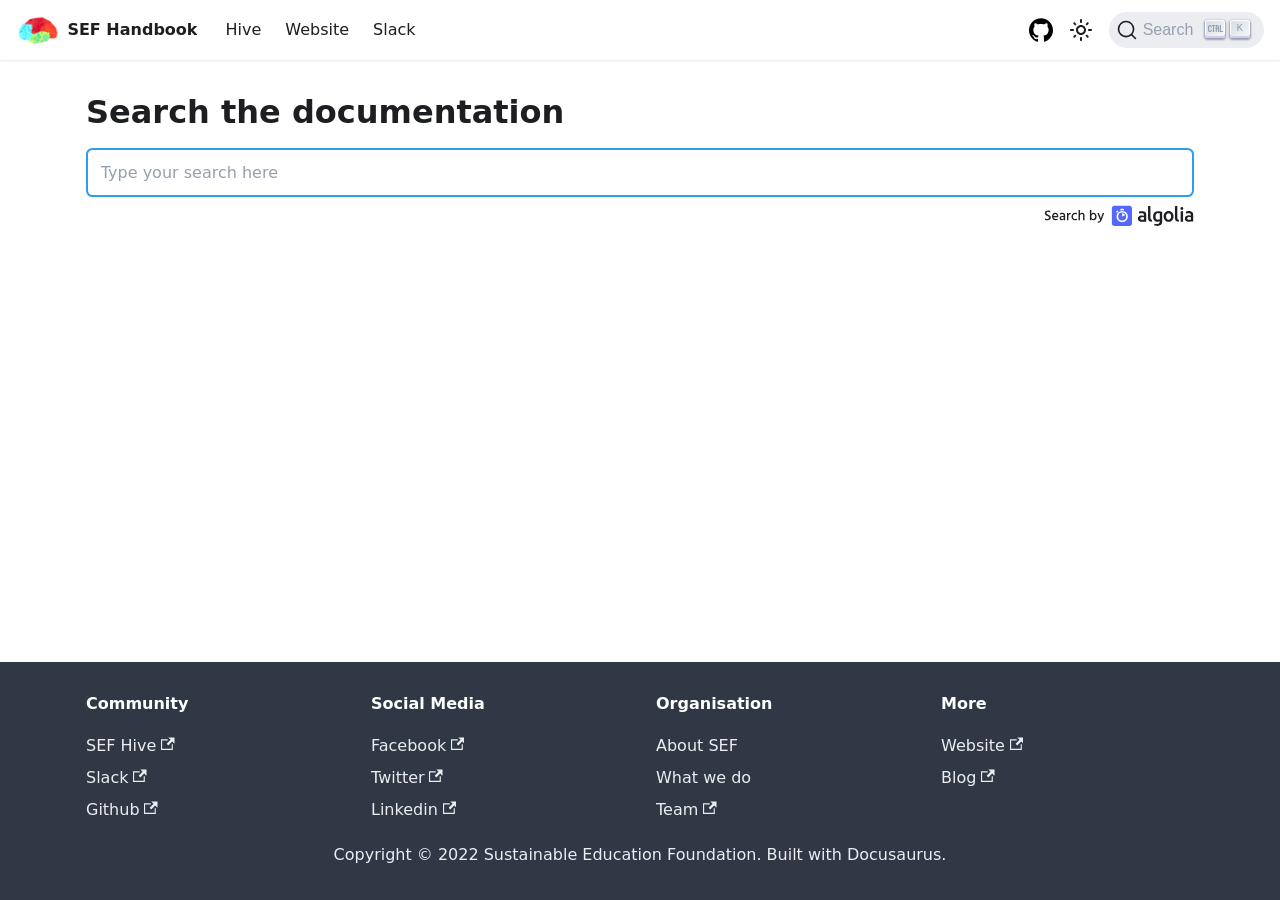
==== commit 308286fe: "deploy: 9c7a5ffb4ef0b527ff3243c548c3efb9de4730e8" ====
--- a/search/index.html
+++ b/search/index.html
@@ -1,17 +1,16 @@
 <!doctype html>
-<html lang="en" dir="ltr">
+<html lang="en" dir="ltr" class="search-page-wrapper plugin-search-algolia plugin-id-default">
 <head>
 <meta charset="UTF-8">
-<meta name="viewport" content="width=device-width,initial-scale=1">
-<meta name="generator" content="Docusaurus v2.0.0-beta.14">
-<link rel="search" type="application/opensearchdescription+xml" title="SEF Handbook" href="/opensearch.xml"><title data-react-helmet="true">Search the documentation | SEF Handbook</title><meta data-react-helmet="true" property="og:title" content="SEF Handbook"><meta data-react-helmet="true" name="twitter:card" content="summary_large_image"><meta data-react-helmet="true" property="og:url" content="https://handbook.sefglobal.org//search"><meta data-react-helmet="true" name="docsearch:language" content="en"><meta data-react-helmet="true" name="docsearch:docusaurus_tag" content="default"><meta data-react-helmet="true" property="robots" content="noindex, follow"><link data-react-helmet="true" rel="icon" href="/img/favicon.png"><link data-react-helmet="true" rel="canonical" href="https://handbook.sefglobal.org//search"><link data-react-helmet="true" rel="alternate" href="https://handbook.sefglobal.org//search" hreflang="en"><link data-react-helmet="true" rel="alternate" href="https://handbook.sefglobal.org//search" hreflang="x-default"><link data-react-helmet="true" rel="preconnect" href="https://05W0OBLFR3-dsn.algolia.net" crossorigin="anonymous"><link rel="stylesheet" href="/assets/css/styles.e8e5d763.css">
-<link rel="preload" href="/assets/js/runtime~main.3deb01e6.js" as="script">
-<link rel="preload" href="/assets/js/main.8882a5bb.js" as="script">
+<meta name="generator" content="Docusaurus v2.1.0">
+<title data-rh="true">Search the documentation | SEF Handbook</title><meta data-rh="true" property="og:title" content="SEF Handbook"><meta data-rh="true" name="viewport" content="width=device-width,initial-scale=1"><meta data-rh="true" name="twitter:card" content="summary_large_image"><meta data-rh="true" property="og:url" content="https://handbook.sefglobal.org//search"><meta data-rh="true" name="docusaurus_locale" content="en"><meta data-rh="true" name="docusaurus_tag" content="default"><meta data-rh="true" name="docsearch:language" content="en"><meta data-rh="true" name="docsearch:docusaurus_tag" content="default"><meta data-rh="true" property="robots" content="noindex, follow"><link data-rh="true" rel="icon" href="/img/favicon.png"><link data-rh="true" rel="canonical" href="https://handbook.sefglobal.org//search"><link data-rh="true" rel="alternate" href="https://handbook.sefglobal.org//search" hreflang="en"><link data-rh="true" rel="alternate" href="https://handbook.sefglobal.org//search" hreflang="x-default"><link data-rh="true" rel="preconnect" href="https://05W0OBLFR3-dsn.algolia.net" crossorigin="anonymous"><link rel="search" type="application/opensearchdescription+xml" title="SEF Handbook" href="/opensearch.xml"><link rel="stylesheet" href="/assets/css/styles.d440fd9d.css">
+<link rel="preload" href="/assets/js/runtime~main.f16a19a8.js" as="script">
+<link rel="preload" href="/assets/js/main.cf2332cf.js" as="script">
 </head>
-<body>
+<body class="navigation-with-keyboard">
 <script>!function(){function t(t){document.documentElement.setAttribute("data-theme",t)}var e=function(){var t=null;try{t=localStorage.getItem("theme")}catch(t){}return t}();t(null!==e?e:"light")}()</script><div id="__docusaurus">
-<div><a href="#" class="skipToContent_OuoZ">Skip to main content</a></div><nav class="navbar navbar--fixed-top"><div class="navbar__inner"><div class="navbar__items"><button aria-label="Navigation bar toggle" class="navbar__toggle clean-btn" type="button" tabindex="0"><svg width="30" height="30" viewBox="0 0 30 30" aria-hidden="true"><path stroke="currentColor" stroke-linecap="round" stroke-miterlimit="10" stroke-width="2" d="M4 7h22M4 15h22M4 23h22"></path></svg></button><a class="navbar__brand" href="/"><div class="navbar__logo"><img src="/img/logo.png" alt="SEF Logo" class="themedImage_TMUO themedImage--light_4Vu1"><img src="/img/logo.png" alt="SEF Logo" class="themedImage_TMUO themedImage--dark_uzRr"></div><b class="navbar__title">SEF Handbook</b></a><a href="https://sef.discourse.group/" target="_blank" rel="noopener noreferrer" class="navbar__item navbar__link">Hive</a><a href="https://sefglobal.org/" target="_blank" rel="noopener noreferrer" class="navbar__item navbar__link">Website</a></div><div class="navbar__items navbar__items--right"><a href="https://github.com/sef-global" target="_blank" rel="noopener noreferrer" class="navbar__item navbar__link header-github-link" aria-label="GitHub repository"></a><div class="toggle_iYfV toggle_2i4l toggleDisabled_xj38"><div class="toggleTrack_t-f2" role="button" tabindex="-1"><div class="toggleTrackCheck_mk7D"><span class="toggleIcon_pHJ9">☾</span></div><div class="toggleTrackX_dm8H"><span class="toggleIcon_pHJ9">☀️</span></div><div class="toggleTrackThumb_W6To"></div></div><input type="checkbox" class="toggleScreenReader_h9qa" aria-label="Switch between dark and light mode"></div><div class="searchBox_Utm0"><button type="button" class="DocSearch DocSearch-Button" aria-label="Search"><span class="DocSearch-Button-Container"><svg width="20" height="20" class="DocSearch-Search-Icon" viewBox="0 0 20 20"><path d="M14.386 14.386l4.0877 4.0877-4.0877-4.0877c-2.9418 2.9419-7.7115 2.9419-10.6533 0-2.9419-2.9418-2.9419-7.7115 0-10.6533 2.9418-2.9419 7.7115-2.9419 10.6533 0 2.9419 2.9418 2.9419 7.7115 0 10.6533z" stroke="currentColor" fill="none" fill-rule="evenodd" stroke-linecap="round" stroke-linejoin="round"></path></svg><span class="DocSearch-Button-Placeholder">Search</span></span><span class="DocSearch-Button-Keys"></span></button></div></div></div><div role="presentation" class="navbar-sidebar__backdrop"></div></nav><div class="main-wrapper search-page-wrapper"><div class="container margin-vert--lg"><h1>Search the documentation</h1><form class="row"><div class="col searchQueryColumn_qeTZ col--12"><input type="search" name="q" class="searchQueryInput_dLdO" placeholder="Type your search here" aria-label="Search" autocomplete="off" autofocus=""></div></form><div class="row"><div class="col col--8 searchResultsColumn_V1kT"></div><div class="col col--4 text--right searchLogoColumn_8GYL"><a target="_blank" rel="noopener noreferrer" href="https://www.algolia.com/" aria-label="Search by Algolia"><svg viewBox="0 0 168 24" class="algoliaLogo_ieE9"><g fill="none"><path class="algoliaLogoPathFill_NLBU" d="M120.925 18.804c-4.386.02-4.386-3.54-4.386-4.106l-.007-13.336 2.675-.424v13.254c0 .322 0 2.358 1.718 2.364v2.248zm-10.846-2.18c.821 0 1.43-.047 1.855-.129v-2.719a6.334 6.334 0 0 0-1.574-.199 5.7 5.7 0 0 0-.897.069 2.699 2.699 0 0 0-.814.24c-.24.116-.439.28-.582.491-.15.212-.219.335-.219.656 0 .628.219.991.616 1.23s.938.362 1.615.362zm-.233-9.7c.883 0 1.629.109 2.231.328.602.218 1.088.525 1.444.915.363.396.609.922.76 1.483.157.56.232 1.175.232 1.85v6.874a32.5 32.5 0 0 1-1.868.314c-.834.123-1.772.185-2.813.185-.69 0-1.327-.069-1.895-.198a4.001 4.001 0 0 1-1.471-.636 3.085 3.085 0 0 1-.951-1.134c-.226-.465-.343-1.12-.343-1.803 0-.656.13-1.073.384-1.525a3.24 3.24 0 0 1 1.047-1.106c.445-.287.95-.492 1.532-.615a8.8 8.8 0 0 1 1.82-.185 8.404 8.404 0 0 1 1.972.24v-.438c0-.307-.035-.6-.11-.874a1.88 1.88 0 0 0-.384-.73 1.784 1.784 0 0 0-.724-.493 3.164 3.164 0 0 0-1.143-.205c-.616 0-1.177.075-1.69.164a7.735 7.735 0 0 0-1.26.307l-.321-2.192c.335-.117.834-.233 1.478-.349a10.98 10.98 0 0 1 2.073-.178zm52.842 9.626c.822 0 1.43-.048 1.854-.13V13.7a6.347 6.347 0 0 0-1.574-.199c-.294 0-.595.021-.896.069a2.7 2.7 0 0 0-.814.24 1.46 1.46 0 0 0-.582.491c-.15.212-.218.335-.218.656 0 .628.218.991.615 1.23.404.245.938.362 1.615.362zm-.226-9.694c.883 0 1.629.108 2.231.327.602.219 1.088.526 1.444.915.355.39.609.923.759 1.483a6.8 6.8 0 0 1 .233 1.852v6.873c-.41.088-1.034.19-1.868.314-.834.123-1.772.184-2.813.184-.69 0-1.327-.068-1.895-.198a4.001 4.001 0 0 1-1.471-.635 3.085 3.085 0 0 1-.951-1.134c-.226-.465-.343-1.12-.343-1.804 0-.656.13-1.073.384-1.524.26-.45.608-.82 1.047-1.107.445-.286.95-.491 1.532-.614a8.803 8.803 0 0 1 2.751-.13c.329.034.671.096 1.04.185v-.437a3.3 3.3 0 0 0-.109-.875 1.873 1.873 0 0 0-.384-.731 1.784 1.784 0 0 0-.724-.492 3.165 3.165 0 0 0-1.143-.205c-.616 0-1.177.075-1.69.164a7.75 7.75 0 0 0-1.26.307l-.321-2.193c.335-.116.834-.232 1.478-.348a11.633 11.633 0 0 1 2.073-.177zm-8.034-1.271a1.626 1.626 0 0 1-1.628-1.62c0-.895.725-1.62 1.628-1.62.904 0 1.63.725 1.63 1.62 0 .895-.733 1.62-1.63 1.62zm1.348 13.22h-2.689V7.27l2.69-.423v11.956zm-4.714 0c-4.386.02-4.386-3.54-4.386-4.107l-.008-13.336 2.676-.424v13.254c0 .322 0 2.358 1.718 2.364v2.248zm-8.698-5.903c0-1.156-.253-2.119-.746-2.788-.493-.677-1.183-1.01-2.067-1.01-.882 0-1.574.333-2.065 1.01-.493.676-.733 1.632-.733 2.788 0 1.168.246 1.953.74 2.63.492.683 1.183 1.018 2.066 1.018.882 0 1.574-.342 2.067-1.019.492-.683.738-1.46.738-2.63zm2.737-.007c0 .902-.13 1.584-.397 2.33a5.52 5.52 0 0 1-1.128 1.906 4.986 4.986 0 0 1-1.752 1.223c-.685.286-1.739.45-2.265.45-.528-.006-1.574-.157-2.252-.45a5.096 5.096 0 0 1-1.744-1.223c-.487-.527-.863-1.162-1.137-1.906a6.345 6.345 0 0 1-.41-2.33c0-.902.123-1.77.397-2.508a5.554 5.554 0 0 1 1.15-1.892 5.133 5.133 0 0 1 1.75-1.216c.679-.287 1.425-.423 2.232-.423.808 0 1.553.142 2.237.423a4.88 4.88 0 0 1 1.753 1.216 5.644 5.644 0 0 1 1.135 1.892c.287.738.431 1.606.431 2.508zm-20.138 0c0 1.12.246 2.363.738 2.882.493.52 1.13.78 1.91.78.424 0 .828-.062 1.204-.178.377-.116.677-.253.917-.417V9.33a10.476 10.476 0 0 0-1.766-.226c-.971-.028-1.71.37-2.23 1.004-.513.636-.773 1.75-.773 2.788zm7.438 5.274c0 1.824-.466 3.156-1.404 4.004-.936.846-2.367 1.27-4.296 1.27-.705 0-2.17-.137-3.34-.396l.431-2.118c.98.205 2.272.26 2.95.26 1.074 0 1.84-.219 2.299-.656.459-.437.684-1.086.684-1.948v-.437a8.07 8.07 0 0 1-1.047.397c-.43.13-.93.198-1.492.198-.739 0-1.41-.116-2.018-.349a4.206 4.206 0 0 1-1.567-1.025c-.431-.45-.774-1.017-1.013-1.694-.24-.677-.363-1.885-.363-2.773 0-.834.13-1.88.384-2.577.26-.696.629-1.298 1.129-1.796.493-.498 1.095-.881 1.8-1.162a6.605 6.605 0 0 1 2.428-.457c.87 0 1.67.109 2.45.24.78.129 1.444.265 1.985.415V18.17zM6.972 6.677v1.627c-.712-.446-1.52-.67-2.425-.67-.585 0-1.045.13-1.38.391a1.24 1.24 0 0 0-.502 1.03c0 .425.164.765.494 1.02.33.256.835.532 1.516.83.447.192.795.356 1.045.495.25.138.537.332.862.582.324.25.563.548.718.894.154.345.23.741.23 1.188 0 .947-.334 1.691-1.004 2.234-.67.542-1.537.814-2.601.814-1.18 0-2.16-.229-2.936-.686v-1.708c.84.628 1.814.942 2.92.942.585 0 1.048-.136 1.388-.407.34-.271.51-.646.51-1.125 0-.287-.1-.55-.302-.79-.203-.24-.42-.42-.655-.542-.234-.123-.585-.29-1.053-.503a61.27 61.27 0 0 1-.582-.271 13.67 13.67 0 0 1-.55-.287 4.275 4.275 0 0 1-.567-.351 6.92 6.92 0 0 1-.455-.4c-.18-.17-.31-.34-.39-.51-.08-.17-.155-.37-.224-.598a2.553 2.553 0 0 1-.104-.742c0-.915.333-1.638.998-2.17.664-.532 1.523-.798 2.576-.798.968 0 1.793.17 2.473.51zm7.468 5.696v-.287c-.022-.607-.187-1.088-.495-1.444-.309-.357-.75-.535-1.324-.535-.532 0-.99.194-1.373.583-.382.388-.622.949-.717 1.683h3.909zm1.005 2.792v1.404c-.596.34-1.383.51-2.362.51-1.255 0-2.255-.377-3-1.132-.744-.755-1.116-1.744-1.116-2.968 0-1.297.34-2.316 1.021-3.055.68-.74 1.548-1.11 2.6-1.11 1.033 0 1.852.323 2.458.966.606.644.91 1.572.91 2.784 0 .33-.033.676-.096 1.038h-5.314c.107.702.405 1.239.894 1.611.49.372 1.106.558 1.85.558.862 0 1.58-.202 2.155-.606zm6.605-1.77h-1.212c-.596 0-1.045.116-1.349.35-.303.234-.454.532-.454.894 0 .372.117.664.35.877.235.213.575.32 1.022.32.51 0 .912-.142 1.204-.424.293-.281.44-.651.44-1.108v-.91zm-4.068-2.554V9.325c.627-.361 1.457-.542 2.489-.542 2.116 0 3.175 1.026 3.175 3.08V17h-1.548v-.957c-.415.68-1.143 1.02-2.186 1.02-.766 0-1.38-.22-1.843-.661-.462-.442-.694-1.003-.694-1.684 0-.776.293-1.38.878-1.81.585-.431 1.404-.647 2.457-.647h1.34V11.8c0-.554-.133-.971-.399-1.253-.266-.282-.707-.423-1.324-.423a4.07 4.07 0 0 0-2.345.718zm9.333-1.93v1.42c.394-1 1.101-1.5 2.123-1.5.148 0 .313.016.494.048v1.531a1.885 1.885 0 0 0-.75-.143c-.542 0-.989.24-1.34.718-.351.479-.527 1.048-.527 1.707V17h-1.563V8.91h1.563zm5.01 4.084c.022.82.272 1.492.75 2.019.479.526 1.15.79 2.01.79.639 0 1.235-.176 1.788-.527v1.404c-.521.319-1.186.479-1.995.479-1.265 0-2.276-.4-3.031-1.197-.755-.798-1.133-1.792-1.133-2.984 0-1.16.38-2.151 1.14-2.975.761-.825 1.79-1.237 3.088-1.237.702 0 1.346.149 1.93.447v1.436a3.242 3.242 0 0 0-1.77-.495c-.84 0-1.513.266-2.019.798-.505.532-.758 1.213-.758 2.042zM40.24 5.72v4.579c.458-1 1.293-1.5 2.505-1.5.787 0 1.42.245 1.899.734.479.49.718 1.17.718 2.042V17h-1.564v-5.106c0-.553-.14-.98-.422-1.284-.282-.303-.652-.455-1.11-.455-.531 0-1.002.202-1.411.606-.41.405-.615 1.022-.615 1.851V17h-1.563V5.72h1.563zm14.966 10.02c.596 0 1.096-.253 1.5-.758.404-.506.606-1.157.606-1.955 0-.915-.202-1.62-.606-2.114-.404-.495-.92-.742-1.548-.742-.553 0-1.05.224-1.491.67-.442.447-.662 1.133-.662 2.058 0 .958.212 1.67.638 2.138.425.469.946.703 1.563.703zM53.004 5.72v4.42c.574-.894 1.388-1.341 2.44-1.341 1.022 0 1.857.383 2.506 1.149.649.766.973 1.781.973 3.047 0 1.138-.309 2.109-.925 2.912-.617.803-1.463 1.205-2.537 1.205-1.075 0-1.894-.447-2.457-1.34V17h-1.58V5.72h1.58zm9.908 11.104l-3.223-7.913h1.739l1.005 2.632 1.26 3.415c.096-.32.48-1.458 1.15-3.415l.909-2.632h1.66l-2.92 7.866c-.777 2.074-1.963 3.11-3.559 3.11a2.92 2.92 0 0 1-.734-.079v-1.34c.17.042.351.064.543.064 1.032 0 1.755-.57 2.17-1.708z"></path><path fill="#5468FF" d="M78.988.938h16.594a2.968 2.968 0 0 1 2.966 2.966V20.5a2.967 2.967 0 0 1-2.966 2.964H78.988a2.967 2.967 0 0 1-2.966-2.964V3.897A2.961 2.961 0 0 1 78.988.938z"></path><path fill="white" d="M89.632 5.967v-.772a.978.978 0 0 0-.978-.977h-2.28a.978.978 0 0 0-.978.977v.793c0 .088.082.15.171.13a7.127 7.127 0 0 1 1.984-.28c.65 0 1.295.088 1.917.259.082.02.164-.04.164-.13m-6.248 1.01l-.39-.389a.977.977 0 0 0-1.382 0l-.465.465a.973.973 0 0 0 0 1.38l.383.383c.062.061.15.047.205-.014.226-.307.472-.601.746-.874.281-.28.568-.526.883-.751.068-.042.075-.137.02-.2m4.16 2.453v3.341c0 .096.104.165.192.117l2.97-1.537c.068-.034.089-.117.055-.184a3.695 3.695 0 0 0-3.08-1.866c-.068 0-.136.054-.136.13m0 8.048a4.489 4.489 0 0 1-4.49-4.482 4.488 4.488 0 0 1 4.49-4.482 4.488 4.488 0 0 1 4.489 4.482 4.484 4.484 0 0 1-4.49 4.482m0-10.85a6.363 6.363 0 1 0 0 12.729 6.37 6.37 0 0 0 6.372-6.368 6.358 6.358 0 0 0-6.371-6.36"></path></g></svg></a></div></div></div></div><footer class="footer footer--dark"><div class="container container-fluid"><div class="row footer__links"><div class="col footer__col"><div class="footer__title">Community</div><ul class="footer__items"><li class="footer__item"><a href="https://sef.discourse.group" target="_blank" rel="noopener noreferrer" class="footer__link-item"><span>SEF Hive<svg width="13.5" height="13.5" aria-hidden="true" viewBox="0 0 24 24" class="iconExternalLink_wgqa"><path fill="currentColor" d="M21 13v10h-21v-19h12v2h-10v15h17v-8h2zm3-12h-10.988l4.035 4-6.977 7.07 2.828 2.828 6.977-7.07 4.125 4.172v-11z"></path></svg></span></a></li><li class="footer__item"><a href="https://sefheadquarters.slack.com" target="_blank" rel="noopener noreferrer" class="footer__link-item"><span>Slack<svg width="13.5" height="13.5" aria-hidden="true" viewBox="0 0 24 24" class="iconExternalLink_wgqa"><path fill="currentColor" d="M21 13v10h-21v-19h12v2h-10v15h17v-8h2zm3-12h-10.988l4.035 4-6.977 7.07 2.828 2.828 6.977-7.07 4.125 4.172v-11z"></path></svg></span></a></li><li class="footer__item"><a href="https://github.com/sef-global" target="_blank" rel="noopener noreferrer" class="footer__link-item"><span>Github<svg width="13.5" height="13.5" aria-hidden="true" viewBox="0 0 24 24" class="iconExternalLink_wgqa"><path fill="currentColor" d="M21 13v10h-21v-19h12v2h-10v15h17v-8h2zm3-12h-10.988l4.035 4-6.977 7.07 2.828 2.828 6.977-7.07 4.125 4.172v-11z"></path></svg></span></a></li></ul></div><div class="col footer__col"><div class="footer__title">Social Media</div><ul class="footer__items"><li class="footer__item"><a href="https://facebook.com/sustainableeducationfoundation" target="_blank" rel="noopener noreferrer" class="footer__link-item"><span>Facebook<svg width="13.5" height="13.5" aria-hidden="true" viewBox="0 0 24 24" class="iconExternalLink_wgqa"><path fill="currentColor" d="M21 13v10h-21v-19h12v2h-10v15h17v-8h2zm3-12h-10.988l4.035 4-6.977 7.07 2.828 2.828 6.977-7.07 4.125 4.172v-11z"></path></svg></span></a></li><li class="footer__item"><a href="https://twitter.com/goasksef" target="_blank" rel="noopener noreferrer" class="footer__link-item"><span>Twitter<svg width="13.5" height="13.5" aria-hidden="true" viewBox="0 0 24 24" class="iconExternalLink_wgqa"><path fill="currentColor" d="M21 13v10h-21v-19h12v2h-10v15h17v-8h2zm3-12h-10.988l4.035 4-6.977 7.07 2.828 2.828 6.977-7.07 4.125 4.172v-11z"></path></svg></span></a></li><li class="footer__item"><a href="https://lk.linkedin.com/company/sefglobal" target="_blank" rel="noopener noreferrer" class="footer__link-item"><span>Linkedin<svg width="13.5" height="13.5" aria-hidden="true" viewBox="0 0 24 24" class="iconExternalLink_wgqa"><path fill="currentColor" d="M21 13v10h-21v-19h12v2h-10v15h17v-8h2zm3-12h-10.988l4.035 4-6.977 7.07 2.828 2.828 6.977-7.07 4.125 4.172v-11z"></path></svg></span></a></li></ul></div><div class="col footer__col"><div class="footer__title">Organisation</div><ul class="footer__items"><li class="footer__item"><a class="footer__link-item" href="/organisation/about">About SEF</a></li><li class="footer__item"><a class="footer__link-item" href="/organisation/what-we-do">What we do</a></li><li class="footer__item"><a href="https://sefglobal.org/team.html" target="_blank" rel="noopener noreferrer" class="footer__link-item"><span>Team<svg width="13.5" height="13.5" aria-hidden="true" viewBox="0 0 24 24" class="iconExternalLink_wgqa"><path fill="currentColor" d="M21 13v10h-21v-19h12v2h-10v15h17v-8h2zm3-12h-10.988l4.035 4-6.977 7.07 2.828 2.828 6.977-7.07 4.125 4.172v-11z"></path></svg></span></a></li></ul></div><div class="col footer__col"><div class="footer__title">More</div><ul class="footer__items"><li class="footer__item"><a href="https://sefglobal.org/" target="_blank" rel="noopener noreferrer" class="footer__link-item"><span>Website<svg width="13.5" height="13.5" aria-hidden="true" viewBox="0 0 24 24" class="iconExternalLink_wgqa"><path fill="currentColor" d="M21 13v10h-21v-19h12v2h-10v15h17v-8h2zm3-12h-10.988l4.035 4-6.977 7.07 2.828 2.828 6.977-7.07 4.125 4.172v-11z"></path></svg></span></a></li><li class="footer__item"><a href="https://sefglobal.medium.com/" target="_blank" rel="noopener noreferrer" class="footer__link-item"><span>Blog<svg width="13.5" height="13.5" aria-hidden="true" viewBox="0 0 24 24" class="iconExternalLink_wgqa"><path fill="currentColor" d="M21 13v10h-21v-19h12v2h-10v15h17v-8h2zm3-12h-10.988l4.035 4-6.977 7.07 2.828 2.828 6.977-7.07 4.125 4.172v-11z"></path></svg></span></a></li></ul></div></div><div class="footer__bottom text--center"><div class="footer__copyright">Copyright © 2022 Sustainable Education Foundation. Built with Docusaurus.</div></div></div></footer></div>
-<script src="/assets/js/runtime~main.3deb01e6.js"></script>
-<script src="/assets/js/main.8882a5bb.js"></script>
+<div role="region" aria-label="theme.common.skipToMainContent"><a href="#" class="skipToContent_fXgn">Skip to main content</a></div><nav class="navbar navbar--fixed-top"><div class="navbar__inner"><div class="navbar__items"><button aria-label="Navigation bar toggle" class="navbar__toggle clean-btn" type="button" tabindex="0"><svg width="30" height="30" viewBox="0 0 30 30" aria-hidden="true"><path stroke="currentColor" stroke-linecap="round" stroke-miterlimit="10" stroke-width="2" d="M4 7h22M4 15h22M4 23h22"></path></svg></button><a class="navbar__brand" href="/"><div class="navbar__logo"><img src="/img/logo.png" alt="SEF Logo" class="themedImage_ToTc themedImage--light_HNdA"><img src="/img/logo.png" alt="SEF Logo" class="themedImage_ToTc themedImage--dark_i4oU"></div><b class="navbar__title text--truncate">SEF Handbook</b></a><a href="https://sef.discourse.group/" target="_blank" rel="noopener noreferrer" class="navbar__item navbar__link">Hive</a><a href="https://sefglobal.org/" target="_blank" rel="noopener noreferrer" class="navbar__item navbar__link">Website</a><a href="https://join.slack.com/t/sefheadquarters/shared_invite/zt-1ds9bjtli-ry~ggwf2kSJ_j5src89GBQ" target="_blank" rel="noopener noreferrer" class="navbar__item navbar__link">Slack</a></div><div class="navbar__items navbar__items--right"><a href="https://github.com/sef-global" target="_blank" rel="noopener noreferrer" class="navbar__item navbar__link header-github-link" aria-label="GitHub repository"></a><div class="toggle_vylO colorModeToggle_DEke"><button class="clean-btn toggleButton_gllP toggleButtonDisabled_aARS" type="button" disabled="" title="Switch between dark and light mode (currently light mode)" aria-label="Switch between dark and light mode (currently light mode)"><svg viewBox="0 0 24 24" width="24" height="24" class="lightToggleIcon_pyhR"><path fill="currentColor" d="M12,9c1.65,0,3,1.35,3,3s-1.35,3-3,3s-3-1.35-3-3S10.35,9,12,9 M12,7c-2.76,0-5,2.24-5,5s2.24,5,5,5s5-2.24,5-5 S14.76,7,12,7L12,7z M2,13l2,0c0.55,0,1-0.45,1-1s-0.45-1-1-1l-2,0c-0.55,0-1,0.45-1,1S1.45,13,2,13z M20,13l2,0c0.55,0,1-0.45,1-1 s-0.45-1-1-1l-2,0c-0.55,0-1,0.45-1,1S19.45,13,20,13z M11,2v2c0,0.55,0.45,1,1,1s1-0.45,1-1V2c0-0.55-0.45-1-1-1S11,1.45,11,2z M11,20v2c0,0.55,0.45,1,1,1s1-0.45,1-1v-2c0-0.55-0.45-1-1-1C11.45,19,11,19.45,11,20z M5.99,4.58c-0.39-0.39-1.03-0.39-1.41,0 c-0.39,0.39-0.39,1.03,0,1.41l1.06,1.06c0.39,0.39,1.03,0.39,1.41,0s0.39-1.03,0-1.41L5.99,4.58z M18.36,16.95 c-0.39-0.39-1.03-0.39-1.41,0c-0.39,0.39-0.39,1.03,0,1.41l1.06,1.06c0.39,0.39,1.03,0.39,1.41,0c0.39-0.39,0.39-1.03,0-1.41 L18.36,16.95z M19.42,5.99c0.39-0.39,0.39-1.03,0-1.41c-0.39-0.39-1.03-0.39-1.41,0l-1.06,1.06c-0.39,0.39-0.39,1.03,0,1.41 s1.03,0.39,1.41,0L19.42,5.99z M7.05,18.36c0.39-0.39,0.39-1.03,0-1.41c-0.39-0.39-1.03-0.39-1.41,0l-1.06,1.06 c-0.39,0.39-0.39,1.03,0,1.41s1.03,0.39,1.41,0L7.05,18.36z"></path></svg><svg viewBox="0 0 24 24" width="24" height="24" class="darkToggleIcon_wfgR"><path fill="currentColor" d="M9.37,5.51C9.19,6.15,9.1,6.82,9.1,7.5c0,4.08,3.32,7.4,7.4,7.4c0.68,0,1.35-0.09,1.99-0.27C17.45,17.19,14.93,19,12,19 c-3.86,0-7-3.14-7-7C5,9.07,6.81,6.55,9.37,5.51z M12,3c-4.97,0-9,4.03-9,9s4.03,9,9,9s9-4.03,9-9c0-0.46-0.04-0.92-0.1-1.36 c-0.98,1.37-2.58,2.26-4.4,2.26c-2.98,0-5.4-2.42-5.4-5.4c0-1.81,0.89-3.42,2.26-4.4C12.92,3.04,12.46,3,12,3L12,3z"></path></svg></button></div><div class="searchBox_ZlJk"><button type="button" class="DocSearch DocSearch-Button" aria-label="Search"><span class="DocSearch-Button-Container"><svg width="20" height="20" class="DocSearch-Search-Icon" viewBox="0 0 20 20"><path d="M14.386 14.386l4.0877 4.0877-4.0877-4.0877c-2.9418 2.9419-7.7115 2.9419-10.6533 0-2.9419-2.9418-2.9419-7.7115 0-10.6533 2.9418-2.9419 7.7115-2.9419 10.6533 0 2.9419 2.9418 2.9419 7.7115 0 10.6533z" stroke="currentColor" fill="none" fill-rule="evenodd" stroke-linecap="round" stroke-linejoin="round"></path></svg><span class="DocSearch-Button-Placeholder">Search</span></span><span class="DocSearch-Button-Keys"></span></button></div></div></div><div role="presentation" class="navbar-sidebar__backdrop"></div></nav><div class="main-wrapper mainWrapper_z2l0"><div class="container margin-vert--lg"><h1>Search the documentation</h1><form class="row"><div class="col searchQueryColumn_RTkw col--12"><input type="search" name="q" class="searchQueryInput_u2C7" placeholder="Type your search here" aria-label="Search" autocomplete="off" autofocus=""></div></form><div class="row"><div class="col col--8 searchResultsColumn_JPFH"></div><div class="col col--4 text--right searchLogoColumn_rJIA"><a target="_blank" rel="noopener noreferrer" href="https://www.algolia.com/" aria-label="Search by Algolia"><svg viewBox="0 0 168 24" class="algoliaLogo_rT1R"><g fill="none"><path class="algoliaLogoPathFill_WdUC" d="M120.925 18.804c-4.386.02-4.386-3.54-4.386-4.106l-.007-13.336 2.675-.424v13.254c0 .322 0 2.358 1.718 2.364v2.248zm-10.846-2.18c.821 0 1.43-.047 1.855-.129v-2.719a6.334 6.334 0 0 0-1.574-.199 5.7 5.7 0 0 0-.897.069 2.699 2.699 0 0 0-.814.24c-.24.116-.439.28-.582.491-.15.212-.219.335-.219.656 0 .628.219.991.616 1.23s.938.362 1.615.362zm-.233-9.7c.883 0 1.629.109 2.231.328.602.218 1.088.525 1.444.915.363.396.609.922.76 1.483.157.56.232 1.175.232 1.85v6.874a32.5 32.5 0 0 1-1.868.314c-.834.123-1.772.185-2.813.185-.69 0-1.327-.069-1.895-.198a4.001 4.001 0 0 1-1.471-.636 3.085 3.085 0 0 1-.951-1.134c-.226-.465-.343-1.12-.343-1.803 0-.656.13-1.073.384-1.525a3.24 3.24 0 0 1 1.047-1.106c.445-.287.95-.492 1.532-.615a8.8 8.8 0 0 1 1.82-.185 8.404 8.404 0 0 1 1.972.24v-.438c0-.307-.035-.6-.11-.874a1.88 1.88 0 0 0-.384-.73 1.784 1.784 0 0 0-.724-.493 3.164 3.164 0 0 0-1.143-.205c-.616 0-1.177.075-1.69.164a7.735 7.735 0 0 0-1.26.307l-.321-2.192c.335-.117.834-.233 1.478-.349a10.98 10.98 0 0 1 2.073-.178zm52.842 9.626c.822 0 1.43-.048 1.854-.13V13.7a6.347 6.347 0 0 0-1.574-.199c-.294 0-.595.021-.896.069a2.7 2.7 0 0 0-.814.24 1.46 1.46 0 0 0-.582.491c-.15.212-.218.335-.218.656 0 .628.218.991.615 1.23.404.245.938.362 1.615.362zm-.226-9.694c.883 0 1.629.108 2.231.327.602.219 1.088.526 1.444.915.355.39.609.923.759 1.483a6.8 6.8 0 0 1 .233 1.852v6.873c-.41.088-1.034.19-1.868.314-.834.123-1.772.184-2.813.184-.69 0-1.327-.068-1.895-.198a4.001 4.001 0 0 1-1.471-.635 3.085 3.085 0 0 1-.951-1.134c-.226-.465-.343-1.12-.343-1.804 0-.656.13-1.073.384-1.524.26-.45.608-.82 1.047-1.107.445-.286.95-.491 1.532-.614a8.803 8.803 0 0 1 2.751-.13c.329.034.671.096 1.04.185v-.437a3.3 3.3 0 0 0-.109-.875 1.873 1.873 0 0 0-.384-.731 1.784 1.784 0 0 0-.724-.492 3.165 3.165 0 0 0-1.143-.205c-.616 0-1.177.075-1.69.164a7.75 7.75 0 0 0-1.26.307l-.321-2.193c.335-.116.834-.232 1.478-.348a11.633 11.633 0 0 1 2.073-.177zm-8.034-1.271a1.626 1.626 0 0 1-1.628-1.62c0-.895.725-1.62 1.628-1.62.904 0 1.63.725 1.63 1.62 0 .895-.733 1.62-1.63 1.62zm1.348 13.22h-2.689V7.27l2.69-.423v11.956zm-4.714 0c-4.386.02-4.386-3.54-4.386-4.107l-.008-13.336 2.676-.424v13.254c0 .322 0 2.358 1.718 2.364v2.248zm-8.698-5.903c0-1.156-.253-2.119-.746-2.788-.493-.677-1.183-1.01-2.067-1.01-.882 0-1.574.333-2.065 1.01-.493.676-.733 1.632-.733 2.788 0 1.168.246 1.953.74 2.63.492.683 1.183 1.018 2.066 1.018.882 0 1.574-.342 2.067-1.019.492-.683.738-1.46.738-2.63zm2.737-.007c0 .902-.13 1.584-.397 2.33a5.52 5.52 0 0 1-1.128 1.906 4.986 4.986 0 0 1-1.752 1.223c-.685.286-1.739.45-2.265.45-.528-.006-1.574-.157-2.252-.45a5.096 5.096 0 0 1-1.744-1.223c-.487-.527-.863-1.162-1.137-1.906a6.345 6.345 0 0 1-.41-2.33c0-.902.123-1.77.397-2.508a5.554 5.554 0 0 1 1.15-1.892 5.133 5.133 0 0 1 1.75-1.216c.679-.287 1.425-.423 2.232-.423.808 0 1.553.142 2.237.423a4.88 4.88 0 0 1 1.753 1.216 5.644 5.644 0 0 1 1.135 1.892c.287.738.431 1.606.431 2.508zm-20.138 0c0 1.12.246 2.363.738 2.882.493.52 1.13.78 1.91.78.424 0 .828-.062 1.204-.178.377-.116.677-.253.917-.417V9.33a10.476 10.476 0 0 0-1.766-.226c-.971-.028-1.71.37-2.23 1.004-.513.636-.773 1.75-.773 2.788zm7.438 5.274c0 1.824-.466 3.156-1.404 4.004-.936.846-2.367 1.27-4.296 1.27-.705 0-2.17-.137-3.34-.396l.431-2.118c.98.205 2.272.26 2.95.26 1.074 0 1.84-.219 2.299-.656.459-.437.684-1.086.684-1.948v-.437a8.07 8.07 0 0 1-1.047.397c-.43.13-.93.198-1.492.198-.739 0-1.41-.116-2.018-.349a4.206 4.206 0 0 1-1.567-1.025c-.431-.45-.774-1.017-1.013-1.694-.24-.677-.363-1.885-.363-2.773 0-.834.13-1.88.384-2.577.26-.696.629-1.298 1.129-1.796.493-.498 1.095-.881 1.8-1.162a6.605 6.605 0 0 1 2.428-.457c.87 0 1.67.109 2.45.24.78.129 1.444.265 1.985.415V18.17zM6.972 6.677v1.627c-.712-.446-1.52-.67-2.425-.67-.585 0-1.045.13-1.38.391a1.24 1.24 0 0 0-.502 1.03c0 .425.164.765.494 1.02.33.256.835.532 1.516.83.447.192.795.356 1.045.495.25.138.537.332.862.582.324.25.563.548.718.894.154.345.23.741.23 1.188 0 .947-.334 1.691-1.004 2.234-.67.542-1.537.814-2.601.814-1.18 0-2.16-.229-2.936-.686v-1.708c.84.628 1.814.942 2.92.942.585 0 1.048-.136 1.388-.407.34-.271.51-.646.51-1.125 0-.287-.1-.55-.302-.79-.203-.24-.42-.42-.655-.542-.234-.123-.585-.29-1.053-.503a61.27 61.27 0 0 1-.582-.271 13.67 13.67 0 0 1-.55-.287 4.275 4.275 0 0 1-.567-.351 6.92 6.92 0 0 1-.455-.4c-.18-.17-.31-.34-.39-.51-.08-.17-.155-.37-.224-.598a2.553 2.553 0 0 1-.104-.742c0-.915.333-1.638.998-2.17.664-.532 1.523-.798 2.576-.798.968 0 1.793.17 2.473.51zm7.468 5.696v-.287c-.022-.607-.187-1.088-.495-1.444-.309-.357-.75-.535-1.324-.535-.532 0-.99.194-1.373.583-.382.388-.622.949-.717 1.683h3.909zm1.005 2.792v1.404c-.596.34-1.383.51-2.362.51-1.255 0-2.255-.377-3-1.132-.744-.755-1.116-1.744-1.116-2.968 0-1.297.34-2.316 1.021-3.055.68-.74 1.548-1.11 2.6-1.11 1.033 0 1.852.323 2.458.966.606.644.91 1.572.91 2.784 0 .33-.033.676-.096 1.038h-5.314c.107.702.405 1.239.894 1.611.49.372 1.106.558 1.85.558.862 0 1.58-.202 2.155-.606zm6.605-1.77h-1.212c-.596 0-1.045.116-1.349.35-.303.234-.454.532-.454.894 0 .372.117.664.35.877.235.213.575.32 1.022.32.51 0 .912-.142 1.204-.424.293-.281.44-.651.44-1.108v-.91zm-4.068-2.554V9.325c.627-.361 1.457-.542 2.489-.542 2.116 0 3.175 1.026 3.175 3.08V17h-1.548v-.957c-.415.68-1.143 1.02-2.186 1.02-.766 0-1.38-.22-1.843-.661-.462-.442-.694-1.003-.694-1.684 0-.776.293-1.38.878-1.81.585-.431 1.404-.647 2.457-.647h1.34V11.8c0-.554-.133-.971-.399-1.253-.266-.282-.707-.423-1.324-.423a4.07 4.07 0 0 0-2.345.718zm9.333-1.93v1.42c.394-1 1.101-1.5 2.123-1.5.148 0 .313.016.494.048v1.531a1.885 1.885 0 0 0-.75-.143c-.542 0-.989.24-1.34.718-.351.479-.527 1.048-.527 1.707V17h-1.563V8.91h1.563zm5.01 4.084c.022.82.272 1.492.75 2.019.479.526 1.15.79 2.01.79.639 0 1.235-.176 1.788-.527v1.404c-.521.319-1.186.479-1.995.479-1.265 0-2.276-.4-3.031-1.197-.755-.798-1.133-1.792-1.133-2.984 0-1.16.38-2.151 1.14-2.975.761-.825 1.79-1.237 3.088-1.237.702 0 1.346.149 1.93.447v1.436a3.242 3.242 0 0 0-1.77-.495c-.84 0-1.513.266-2.019.798-.505.532-.758 1.213-.758 2.042zM40.24 5.72v4.579c.458-1 1.293-1.5 2.505-1.5.787 0 1.42.245 1.899.734.479.49.718 1.17.718 2.042V17h-1.564v-5.106c0-.553-.14-.98-.422-1.284-.282-.303-.652-.455-1.11-.455-.531 0-1.002.202-1.411.606-.41.405-.615 1.022-.615 1.851V17h-1.563V5.72h1.563zm14.966 10.02c.596 0 1.096-.253 1.5-.758.404-.506.606-1.157.606-1.955 0-.915-.202-1.62-.606-2.114-.404-.495-.92-.742-1.548-.742-.553 0-1.05.224-1.491.67-.442.447-.662 1.133-.662 2.058 0 .958.212 1.67.638 2.138.425.469.946.703 1.563.703zM53.004 5.72v4.42c.574-.894 1.388-1.341 2.44-1.341 1.022 0 1.857.383 2.506 1.149.649.766.973 1.781.973 3.047 0 1.138-.309 2.109-.925 2.912-.617.803-1.463 1.205-2.537 1.205-1.075 0-1.894-.447-2.457-1.34V17h-1.58V5.72h1.58zm9.908 11.104l-3.223-7.913h1.739l1.005 2.632 1.26 3.415c.096-.32.48-1.458 1.15-3.415l.909-2.632h1.66l-2.92 7.866c-.777 2.074-1.963 3.11-3.559 3.11a2.92 2.92 0 0 1-.734-.079v-1.34c.17.042.351.064.543.064 1.032 0 1.755-.57 2.17-1.708z"></path><path fill="#5468FF" d="M78.988.938h16.594a2.968 2.968 0 0 1 2.966 2.966V20.5a2.967 2.967 0 0 1-2.966 2.964H78.988a2.967 2.967 0 0 1-2.966-2.964V3.897A2.961 2.961 0 0 1 78.988.938z"></path><path fill="white" d="M89.632 5.967v-.772a.978.978 0 0 0-.978-.977h-2.28a.978.978 0 0 0-.978.977v.793c0 .088.082.15.171.13a7.127 7.127 0 0 1 1.984-.28c.65 0 1.295.088 1.917.259.082.02.164-.04.164-.13m-6.248 1.01l-.39-.389a.977.977 0 0 0-1.382 0l-.465.465a.973.973 0 0 0 0 1.38l.383.383c.062.061.15.047.205-.014.226-.307.472-.601.746-.874.281-.28.568-.526.883-.751.068-.042.075-.137.02-.2m4.16 2.453v3.341c0 .096.104.165.192.117l2.97-1.537c.068-.034.089-.117.055-.184a3.695 3.695 0 0 0-3.08-1.866c-.068 0-.136.054-.136.13m0 8.048a4.489 4.489 0 0 1-4.49-4.482 4.488 4.488 0 0 1 4.49-4.482 4.488 4.488 0 0 1 4.489 4.482 4.484 4.484 0 0 1-4.49 4.482m0-10.85a6.363 6.363 0 1 0 0 12.729 6.37 6.37 0 0 0 6.372-6.368 6.358 6.358 0 0 0-6.371-6.36"></path></g></svg></a></div></div></div></div><footer class="footer footer--dark"><div class="container container-fluid"><div class="row footer__links"><div class="col footer__col"><div class="footer__title">Community</div><ul class="footer__items clean-list"><li class="footer__item"><a href="https://sef.discourse.group" target="_blank" rel="noopener noreferrer" class="footer__link-item">SEF Hive<svg width="13.5" height="13.5" aria-hidden="true" viewBox="0 0 24 24" class="iconExternalLink_nPIU"><path fill="currentColor" d="M21 13v10h-21v-19h12v2h-10v15h17v-8h2zm3-12h-10.988l4.035 4-6.977 7.07 2.828 2.828 6.977-7.07 4.125 4.172v-11z"></path></svg></a></li><li class="footer__item"><a href="https://sefheadquarters.slack.com" target="_blank" rel="noopener noreferrer" class="footer__link-item">Slack<svg width="13.5" height="13.5" aria-hidden="true" viewBox="0 0 24 24" class="iconExternalLink_nPIU"><path fill="currentColor" d="M21 13v10h-21v-19h12v2h-10v15h17v-8h2zm3-12h-10.988l4.035 4-6.977 7.07 2.828 2.828 6.977-7.07 4.125 4.172v-11z"></path></svg></a></li><li class="footer__item"><a href="https://github.com/sef-global" target="_blank" rel="noopener noreferrer" class="footer__link-item">Github<svg width="13.5" height="13.5" aria-hidden="true" viewBox="0 0 24 24" class="iconExternalLink_nPIU"><path fill="currentColor" d="M21 13v10h-21v-19h12v2h-10v15h17v-8h2zm3-12h-10.988l4.035 4-6.977 7.07 2.828 2.828 6.977-7.07 4.125 4.172v-11z"></path></svg></a></li></ul></div><div class="col footer__col"><div class="footer__title">Social Media</div><ul class="footer__items clean-list"><li class="footer__item"><a href="https://facebook.com/sustainableeducationfoundation" target="_blank" rel="noopener noreferrer" class="footer__link-item">Facebook<svg width="13.5" height="13.5" aria-hidden="true" viewBox="0 0 24 24" class="iconExternalLink_nPIU"><path fill="currentColor" d="M21 13v10h-21v-19h12v2h-10v15h17v-8h2zm3-12h-10.988l4.035 4-6.977 7.07 2.828 2.828 6.977-7.07 4.125 4.172v-11z"></path></svg></a></li><li class="footer__item"><a href="https://twitter.com/goasksef" target="_blank" rel="noopener noreferrer" class="footer__link-item">Twitter<svg width="13.5" height="13.5" aria-hidden="true" viewBox="0 0 24 24" class="iconExternalLink_nPIU"><path fill="currentColor" d="M21 13v10h-21v-19h12v2h-10v15h17v-8h2zm3-12h-10.988l4.035 4-6.977 7.07 2.828 2.828 6.977-7.07 4.125 4.172v-11z"></path></svg></a></li><li class="footer__item"><a href="https://lk.linkedin.com/company/sefglobal" target="_blank" rel="noopener noreferrer" class="footer__link-item">Linkedin<svg width="13.5" height="13.5" aria-hidden="true" viewBox="0 0 24 24" class="iconExternalLink_nPIU"><path fill="currentColor" d="M21 13v10h-21v-19h12v2h-10v15h17v-8h2zm3-12h-10.988l4.035 4-6.977 7.07 2.828 2.828 6.977-7.07 4.125 4.172v-11z"></path></svg></a></li></ul></div><div class="col footer__col"><div class="footer__title">Organisation</div><ul class="footer__items clean-list"><li class="footer__item"><a class="footer__link-item" href="/organisation/about">About SEF</a></li><li class="footer__item"><a class="footer__link-item" href="/organisation/what-we-do">What we do</a></li><li class="footer__item"><a href="https://sefglobal.org/team.html" target="_blank" rel="noopener noreferrer" class="footer__link-item">Team<svg width="13.5" height="13.5" aria-hidden="true" viewBox="0 0 24 24" class="iconExternalLink_nPIU"><path fill="currentColor" d="M21 13v10h-21v-19h12v2h-10v15h17v-8h2zm3-12h-10.988l4.035 4-6.977 7.07 2.828 2.828 6.977-7.07 4.125 4.172v-11z"></path></svg></a></li></ul></div><div class="col footer__col"><div class="footer__title">More</div><ul class="footer__items clean-list"><li class="footer__item"><a href="https://sefglobal.org/" target="_blank" rel="noopener noreferrer" class="footer__link-item">Website<svg width="13.5" height="13.5" aria-hidden="true" viewBox="0 0 24 24" class="iconExternalLink_nPIU"><path fill="currentColor" d="M21 13v10h-21v-19h12v2h-10v15h17v-8h2zm3-12h-10.988l4.035 4-6.977 7.07 2.828 2.828 6.977-7.07 4.125 4.172v-11z"></path></svg></a></li><li class="footer__item"><a href="https://sefglobal.medium.com/" target="_blank" rel="noopener noreferrer" class="footer__link-item">Blog<svg width="13.5" height="13.5" aria-hidden="true" viewBox="0 0 24 24" class="iconExternalLink_nPIU"><path fill="currentColor" d="M21 13v10h-21v-19h12v2h-10v15h17v-8h2zm3-12h-10.988l4.035 4-6.977 7.07 2.828 2.828 6.977-7.07 4.125 4.172v-11z"></path></svg></a></li></ul></div></div><div class="footer__bottom text--center"><div class="footer__copyright">Copyright © 2022 Sustainable Education Foundation. Built with Docusaurus.</div></div></div></footer></div>
+<script src="/assets/js/runtime~main.f16a19a8.js"></script>
+<script src="/assets/js/main.cf2332cf.js"></script>
 </body>
 </html>
--- a/assets/css/styles.d440fd9d.css
+++ b/assets/css/styles.d440fd9d.css
@@ -0,0 +1 @@
+.col,.container{padding:0 var(--ifm-spacing-horizontal);width:100%}.markdown>h2,.markdown>h3,.markdown>h4,.markdown>h5,.markdown>h6{margin-bottom:calc(var(--ifm-heading-vertical-rhythm-bottom)*var(--ifm-leading))}.markdown li,body{word-wrap:break-word}body,ol ol,ol ul,ul ol,ul ul{margin:0}pre,table{overflow:auto}blockquote,pre{margin:0 0 var(--ifm-spacing-vertical)}.breadcrumbs__link,.button{transition-timing-function:var(--ifm-transition-timing-default)}.button,.hash-link{-webkit-user-select:none}.button,code{vertical-align:middle}.button--outline.button--active,.button--outline:active,.button--outline:hover,:root{--ifm-button-color:var(--ifm-font-color-base-inverse)}.menu__link:hover,a{transition:color var(--ifm-transition-fast) var(--ifm-transition-timing-default)}.navbar--dark,:root{--ifm-navbar-link-hover-color:var(--ifm-color-primary)}.menu,.navbar-sidebar{overflow-x:hidden}:root,html[data-theme=dark]{--ifm-color-emphasis-500:var(--ifm-color-gray-500)}.toggleButton_gllP,html{-webkit-tap-highlight-color:transparent}*,.DocSearch-Container,.DocSearch-Container *{box-sizing:border-box}:root{--ifm-color-scheme:light;--ifm-dark-value:10%;--ifm-darker-value:15%;--ifm-darkest-value:30%;--ifm-light-value:15%;--ifm-lighter-value:30%;--ifm-lightest-value:50%;--ifm-contrast-background-value:90%;--ifm-contrast-foreground-value:70%;--ifm-contrast-background-dark-value:70%;--ifm-contrast-foreground-dark-value:90%;--ifm-color-primary:#3578e5;--ifm-color-secondary:#ebedf0;--ifm-color-success:#00a400;--ifm-color-info:#54c7ec;--ifm-color-warning:#ffba00;--ifm-color-danger:#fa383e;--ifm-color-primary-dark:#306cce;--ifm-color-primary-darker:#2d66c3;--ifm-color-primary-darkest:#2554a0;--ifm-color-primary-light:#538ce9;--ifm-color-primary-lighter:#72a1ed;--ifm-color-primary-lightest:#9abcf2;--ifm-color-primary-contrast-background:#ebf2fc;--ifm-color-primary-contrast-foreground:#102445;--ifm-color-secondary-dark:#d4d5d8;--ifm-color-secondary-darker:#c8c9cc;--ifm-color-secondary-darkest:#a4a6a8;--ifm-color-secondary-light:#eef0f2;--ifm-color-secondary-lighter:#f1f2f5;--ifm-color-secondary-lightest:#f5f6f8;--ifm-color-secondary-contrast-background:#fdfdfe;--ifm-color-secondary-contrast-foreground:#474748;--ifm-color-success-dark:#009400;--ifm-color-success-darker:#008b00;--ifm-color-success-darkest:#007300;--ifm-color-success-light:#26b226;--ifm-color-success-lighter:#4dbf4d;--ifm-color-success-lightest:#80d280;--ifm-color-success-contrast-background:#e6f6e6;--ifm-color-success-contrast-foreground:#003100;--ifm-color-info-dark:#4cb3d4;--ifm-color-info-darker:#47a9c9;--ifm-color-info-darkest:#3b8ba5;--ifm-color-info-light:#6ecfef;--ifm-color-info-lighter:#87d8f2;--ifm-color-info-lightest:#aae3f6;--ifm-color-info-contrast-background:#eef9fd;--ifm-color-info-contrast-foreground:#193c47;--ifm-color-warning-dark:#e6a700;--ifm-color-warning-darker:#d99e00;--ifm-color-warning-darkest:#b38200;--ifm-color-warning-light:#ffc426;--ifm-color-warning-lighter:#ffcf4d;--ifm-color-warning-lightest:#ffdd80;--ifm-color-warning-contrast-background:#fff8e6;--ifm-color-warning-contrast-foreground:#4d3800;--ifm-color-danger-dark:#e13238;--ifm-color-danger-darker:#d53035;--ifm-color-danger-darkest:#af272b;--ifm-color-danger-light:#fb565b;--ifm-color-danger-lighter:#fb7478;--ifm-color-danger-lightest:#fd9c9f;--ifm-color-danger-contrast-background:#ffebec;--ifm-color-danger-contrast-foreground:#4b1113;--ifm-color-white:#fff;--ifm-color-black:#000;--ifm-color-gray-0:var(--ifm-color-white);--ifm-color-gray-100:#f5f6f7;--ifm-color-gray-200:#ebedf0;--ifm-color-gray-300:#dadde1;--ifm-color-gray-400:#ccd0d5;--ifm-color-gray-500:#bec3c9;--ifm-color-gray-600:#8d949e;--ifm-color-gray-700:#606770;--ifm-color-gray-800:#444950;--ifm-color-gray-900:#1c1e21;--ifm-color-gray-1000:var(--ifm-color-black);--ifm-color-emphasis-0:var(--ifm-color-gray-0);--ifm-color-emphasis-100:var(--ifm-color-gray-100);--ifm-color-emphasis-200:var(--ifm-color-gray-200);--ifm-color-emphasis-300:var(--ifm-color-gray-300);--ifm-color-emphasis-400:var(--ifm-color-gray-400);--ifm-color-emphasis-600:var(--ifm-color-gray-600);--ifm-color-emphasis-700:var(--ifm-color-gray-700);--ifm-color-emphasis-800:var(--ifm-color-gray-800);--ifm-color-emphasis-900:var(--ifm-color-gray-900);--ifm-color-emphasis-1000:var(--ifm-color-gray-1000);--ifm-color-content:var(--ifm-color-emphasis-900);--ifm-color-content-inverse:var(--ifm-color-emphasis-0);--ifm-color-content-secondary:#525860;--ifm-background-color:transparent;--ifm-background-surface-color:var(--ifm-color-content-inverse);--ifm-global-border-width:1px;--ifm-global-radius:0.4rem;--ifm-hover-overlay:rgba(0,0,0,.05);--ifm-font-color-base:var(--ifm-color-content);--ifm-font-color-base-inverse:var(--ifm-color-content-inverse);--ifm-font-color-secondary:var(--ifm-color-content-secondary);--ifm-font-family-base:system-ui,-apple-system,Segoe UI,Roboto,Ubuntu,Cantarell,Noto Sans,sans-serif,BlinkMacSystemFont,"Segoe UI",Helvetica,Arial,sans-serif,"Apple Color Emoji","Segoe UI Emoji","Segoe UI Symbol";--ifm-font-family-monospace:SFMono-Regular,Menlo,Monaco,Consolas,"Liberation Mono","Courier New",monospace;--ifm-font-size-base:100%;--ifm-font-weight-light:300;--ifm-font-weight-normal:400;--ifm-font-weight-semibold:500;--ifm-font-weight-bold:700;--ifm-font-weight-base:var(--ifm-font-weight-normal);--ifm-line-height-base:1.65;--ifm-global-spacing:1rem;--ifm-spacing-vertical:var(--ifm-global-spacing);--ifm-spacing-horizontal:var(--ifm-global-spacing);--ifm-transition-fast:200ms;--ifm-transition-slow:400ms;--ifm-transition-timing-default:cubic-bezier(0.08,0.52,0.52,1);--ifm-global-shadow-lw:0 1px 2px 0 rgba(0,0,0,.1);--ifm-global-shadow-md:0 5px 40px rgba(0,0,0,.2);--ifm-global-shadow-tl:0 12px 28px 0 rgba(0,0,0,.2),0 2px 4px 0 rgba(0,0,0,.1);--ifm-z-index-dropdown:100;--ifm-z-index-fixed:200;--ifm-z-index-overlay:400;--ifm-container-width:1140px;--ifm-container-width-xl:1320px;--ifm-code-background:#f6f7f8;--ifm-code-border-radius:var(--ifm-global-radius);--ifm-code-font-size:90%;--ifm-code-padding-horizontal:0.1rem;--ifm-code-padding-vertical:0.1rem;--ifm-pre-background:var(--ifm-code-background);--ifm-pre-border-radius:var(--ifm-code-border-radius);--ifm-pre-color:inherit;--ifm-pre-line-height:1.45;--ifm-pre-padding:1rem;--ifm-heading-color:inherit;--ifm-heading-margin-top:0;--ifm-heading-margin-bottom:var(--ifm-spacing-vertical);--ifm-heading-font-family:var(--ifm-font-family-base);--ifm-heading-font-weight:var(--ifm-font-weight-bold);--ifm-heading-line-height:1.25;--ifm-h1-font-size:2rem;--ifm-h2-font-size:1.5rem;--ifm-h3-font-size:1.25rem;--ifm-h4-font-size:1rem;--ifm-h5-font-size:0.875rem;--ifm-h6-font-size:0.85rem;--ifm-image-alignment-padding:1.25rem;--ifm-leading-desktop:1.25;--ifm-leading:calc(var(--ifm-leading-desktop)*1rem);--ifm-list-left-padding:2rem;--ifm-list-margin:1rem;--ifm-list-item-margin:0.25rem;--ifm-list-paragraph-margin:1rem;--ifm-table-cell-padding:0.75rem;--ifm-table-background:transparent;--ifm-table-stripe-background:rgba(0,0,0,.03);--ifm-table-border-width:1px;--ifm-table-border-color:var(--ifm-color-emphasis-300);--ifm-table-head-background:inherit;--ifm-table-head-color:inherit;--ifm-table-head-font-weight:var(--ifm-font-weight-bold);--ifm-table-cell-color:inherit;--ifm-link-color:var(--ifm-color-primary);--ifm-link-decoration:none;--ifm-link-hover-color:var(--ifm-link-color);--ifm-link-hover-decoration:underline;--ifm-paragraph-margin-bottom:var(--ifm-leading);--ifm-blockquote-font-size:var(--ifm-font-size-base);--ifm-blockquote-border-left-width:2px;--ifm-blockquote-padding-horizontal:var(--ifm-spacing-horizontal);--ifm-blockquote-padding-vertical:0;--ifm-blockquote-shadow:none;--ifm-blockquote-color:var(--ifm-color-emphasis-800);--ifm-blockquote-border-color:var(--ifm-color-emphasis-300);--ifm-hr-background-color:var(--ifm-color-emphasis-500);--ifm-hr-height:1px;--ifm-hr-margin-vertical:1.5rem;--ifm-scrollbar-size:7px;--ifm-scrollbar-track-background-color:#f1f1f1;--ifm-scrollbar-thumb-background-color:silver;--ifm-scrollbar-thumb-hover-background-color:#a7a7a7;--ifm-alert-background-color:inherit;--ifm-alert-border-color:inherit;--ifm-alert-border-radius:var(--ifm-global-radius);--ifm-alert-border-width:0px;--ifm-alert-border-left-width:5px;--ifm-alert-color:var(--ifm-font-color-base);--ifm-alert-padding-horizontal:var(--ifm-spacing-horizontal);--ifm-alert-padding-vertical:var(--ifm-spacing-vertical);--ifm-alert-shadow:var(--ifm-global-shadow-lw);--ifm-avatar-intro-margin:1rem;--ifm-avatar-intro-alignment:inherit;--ifm-avatar-photo-size:3rem;--ifm-badge-background-color:inherit;--ifm-badge-border-color:inherit;--ifm-badge-border-radius:var(--ifm-global-radius);--ifm-badge-border-width:var(--ifm-global-border-width);--ifm-badge-color:var(--ifm-color-white);--ifm-badge-padding-horizontal:calc(var(--ifm-spacing-horizontal)*0.5);--ifm-badge-padding-vertical:calc(var(--ifm-spacing-vertical)*0.25);--ifm-breadcrumb-border-radius:1.5rem;--ifm-breadcrumb-spacing:0.5rem;--ifm-breadcrumb-color-active:var(--ifm-color-primary);--ifm-breadcrumb-item-background-active:var(--ifm-hover-overlay);--ifm-breadcrumb-padding-horizontal:0.8rem;--ifm-breadcrumb-padding-vertical:0.4rem;--ifm-breadcrumb-size-multiplier:1;--ifm-breadcrumb-separator:url('data:image/svg+xml;utf8,<svg xmlns="http://www.w3.org/2000/svg" x="0px" y="0px" viewBox="0 0 256 256"><g><g><polygon points="79.093,0 48.907,30.187 146.72,128 48.907,225.813 79.093,256 207.093,128"/></g></g><g></g><g></g><g></g><g></g><g></g><g></g><g></g><g></g><g></g><g></g><g></g><g></g><g></g><g></g><g></g></svg>');--ifm-breadcrumb-separator-filter:none;--ifm-breadcrumb-separator-size:0.5rem;--ifm-breadcrumb-separator-size-multiplier:1.25;--ifm-button-background-color:inherit;--ifm-button-border-color:var(--ifm-button-background-color);--ifm-button-border-width:var(--ifm-global-border-width);--ifm-button-font-weight:var(--ifm-font-weight-bold);--ifm-button-padding-horizontal:1.5rem;--ifm-button-padding-vertical:0.375rem;--ifm-button-size-multiplier:1;--ifm-button-transition-duration:var(--ifm-transition-fast);--ifm-button-border-radius:calc(var(--ifm-global-radius)*var(--ifm-button-size-multiplier));--ifm-button-group-spacing:2px;--ifm-card-background-color:var(--ifm-background-surface-color);--ifm-card-border-radius:calc(var(--ifm-global-radius)*2);--ifm-card-horizontal-spacing:var(--ifm-global-spacing);--ifm-card-vertical-spacing:var(--ifm-global-spacing);--ifm-toc-border-color:var(--ifm-color-emphasis-300);--ifm-toc-link-color:var(--ifm-color-content-secondary);--ifm-toc-padding-vertical:0.5rem;--ifm-toc-padding-horizontal:0.5rem;--ifm-dropdown-background-color:var(--ifm-background-surface-color);--ifm-dropdown-font-weight:var(--ifm-font-weight-semibold);--ifm-dropdown-link-color:var(--ifm-font-color-base);--ifm-dropdown-hover-background-color:var(--ifm-hover-overlay);--ifm-footer-background-color:var(--ifm-color-emphasis-100);--ifm-footer-color:inherit;--ifm-footer-link-color:var(--ifm-color-emphasis-700);--ifm-footer-link-hover-color:var(--ifm-color-primary);--ifm-footer-link-horizontal-spacing:0.5rem;--ifm-footer-padding-horizontal:calc(var(--ifm-spacing-horizontal)*2);--ifm-footer-padding-vertical:calc(var(--ifm-spacing-vertical)*2);--ifm-footer-title-color:inherit;--ifm-footer-logo-max-width:min(30rem,90vw);--ifm-hero-background-color:var(--ifm-background-surface-color);--ifm-hero-text-color:var(--ifm-color-emphasis-800);--ifm-menu-color:var(--ifm-color-emphasis-700);--ifm-menu-color-active:var(--ifm-color-primary);--ifm-menu-color-background-active:var(--ifm-hover-overlay);--ifm-menu-color-background-hover:var(--ifm-hover-overlay);--ifm-menu-link-padding-horizontal:0.75rem;--ifm-menu-link-padding-vertical:0.375rem;--ifm-menu-link-sublist-icon:url('data:image/svg+xml;utf8,<svg xmlns="http://www.w3.org/2000/svg" width="16px" height="16px" viewBox="0 0 24 24"><path fill="rgba(0,0,0,0.5)" d="M7.41 15.41L12 10.83l4.59 4.58L18 14l-6-6-6 6z"></path></svg>');--ifm-menu-link-sublist-icon-filter:none;--ifm-navbar-background-color:var(--ifm-background-surface-color);--ifm-navbar-height:3.75rem;--ifm-navbar-item-padding-horizontal:0.75rem;--ifm-navbar-item-padding-vertical:0.25rem;--ifm-navbar-link-color:var(--ifm-font-color-base);--ifm-navbar-link-active-color:var(--ifm-link-color);--ifm-navbar-padding-horizontal:var(--ifm-spacing-horizontal);--ifm-navbar-padding-vertical:calc(var(--ifm-spacing-vertical)*0.5);--ifm-navbar-shadow:var(--ifm-global-shadow-lw);--ifm-navbar-search-input-background-color:var(--ifm-color-emphasis-200);--ifm-navbar-search-input-color:var(--ifm-color-emphasis-800);--ifm-navbar-search-input-placeholder-color:var(--ifm-color-emphasis-500);--ifm-navbar-search-input-icon:url('data:image/svg+xml;utf8,<svg fill="currentColor" xmlns="http://www.w3.org/2000/svg" viewBox="0 0 16 16" height="16px" width="16px"><path d="M6.02945,10.20327a4.17382,4.17382,0,1,1,4.17382-4.17382A4.15609,4.15609,0,0,1,6.02945,10.20327Zm9.69195,4.2199L10.8989,9.59979A5.88021,5.88021,0,0,0,12.058,6.02856,6.00467,6.00467,0,1,0,9.59979,10.8989l4.82338,4.82338a.89729.89729,0,0,0,1.29912,0,.89749.89749,0,0,0-.00087-1.29909Z" /></svg>');--ifm-navbar-sidebar-width:83vw;--ifm-pagination-border-radius:var(--ifm-global-radius);--ifm-pagination-color-active:var(--ifm-color-primary);--ifm-pagination-font-size:1rem;--ifm-pagination-item-active-background:var(--ifm-hover-overlay);--ifm-pagination-page-spacing:0.2em;--ifm-pagination-padding-horizontal:calc(var(--ifm-spacing-horizontal)*1);--ifm-pagination-padding-vertical:calc(var(--ifm-spacing-vertical)*0.25);--ifm-pagination-nav-border-radius:var(--ifm-global-radius);--ifm-pagination-nav-color-hover:var(--ifm-color-primary);--ifm-pills-color-active:var(--ifm-color-primary);--ifm-pills-color-background-active:var(--ifm-hover-overlay);--ifm-pills-spacing:0.125rem;--ifm-tabs-color:var(--ifm-font-color-secondary);--ifm-tabs-color-active:var(--ifm-color-primary);--ifm-tabs-color-active-border:var(--ifm-tabs-color-active);--ifm-tabs-padding-horizontal:1rem;--ifm-tabs-padding-vertical:1rem;--docusaurus-progress-bar-color:var(--ifm-color-primary);--ifm-color-primary:#2a9eef;--ifm-color-primary-dark:#1292eb;--ifm-color-primary-darker:#118ade;--ifm-color-primary-darkest:#0e71b7;--ifm-color-primary-light:#44aaf1;--ifm-color-primary-lighter:#51b0f2;--ifm-color-primary-lightest:#78c2f5;--ifm-code-font-size:95%;--docusaurus-announcement-bar-height:auto;--docusaurus-tag-list-border:var(--ifm-color-emphasis-300);--docusaurus-collapse-button-bg:transparent;--docusaurus-collapse-button-bg-hover:rgba(0,0,0,.1);--doc-sidebar-width:300px;--doc-sidebar-hidden-width:30px;--docsearch-primary-color:#5468ff;--docsearch-text-color:#1c1e21;--docsearch-spacing:12px;--docsearch-icon-stroke-width:1.4;--docsearch-highlight-color:var(--docsearch-primary-color);--docsearch-muted-color:#969faf;--docsearch-container-background:rgba(101,108,133,.8);--docsearch-logo-color:#5468ff;--docsearch-modal-width:560px;--docsearch-modal-height:600px;--docsearch-modal-background:#f5f6f7;--docsearch-modal-shadow:inset 1px 1px 0 0 hsla(0,0%,100%,.5),0 3px 8px 0 #555a64;--docsearch-searchbox-height:56px;--docsearch-searchbox-background:#ebedf0;--docsearch-searchbox-focus-background:#fff;--docsearch-searchbox-shadow:inset 0 0 0 2px var(--docsearch-primary-color);--docsearch-hit-height:56px;--docsearch-hit-color:#444950;--docsearch-hit-active-color:#fff;--docsearch-hit-background:#fff;--docsearch-hit-shadow:0 1px 3px 0 #d4d9e1;--docsearch-key-gradient:linear-gradient(-225deg,#d5dbe4,#f8f8f8);--docsearch-key-shadow:inset 0 -2px 0 0 #cdcde6,inset 0 0 1px 1px #fff,0 1px 2px 1px rgba(30,35,90,.4);--docsearch-footer-height:44px;--docsearch-footer-background:#fff;--docsearch-footer-shadow:0 -1px 0 0 #e0e3e8,0 -3px 6px 0 rgba(69,98,155,.12);--docsearch-primary-color:var(--ifm-color-primary);--docsearch-text-color:var(--ifm-font-color-base)}.badge--danger,.badge--info,.badge--primary,.badge--secondary,.badge--success,.badge--warning{--ifm-badge-border-color:var(--ifm-badge-background-color)}.button--link,.button--outline{--ifm-button-background-color:transparent}html{-webkit-font-smoothing:antialiased;-webkit-text-size-adjust:100%;text-size-adjust:100%;background-color:var(--ifm-background-color);color:var(--ifm-font-color-base);color-scheme:var(--ifm-color-scheme);font:var(--ifm-font-size-base)/var(--ifm-line-height-base) var(--ifm-font-family-base);text-rendering:optimizelegibility}iframe{border:0;color-scheme:auto}.container{margin:0 auto;max-width:var(--ifm-container-width)}.container--fluid{max-width:inherit}.row{display:flex;flex-wrap:wrap;margin:0 calc(var(--ifm-spacing-horizontal)*-1)}.margin-bottom--none,.margin-vert--none,.markdown>:last-child{margin-bottom:0!important}.margin-top--none,.margin-vert--none{margin-top:0!important}.row--no-gutters{margin-left:0;margin-right:0}.margin-horiz--none,.margin-right--none{margin-right:0!important}.row--no-gutters>.col{padding-left:0;padding-right:0}.row--align-top{align-items:flex-start}.row--align-bottom{align-items:flex-end}.menuExternalLink_NmtK,.row--align-center{align-items:center}.row--align-stretch{align-items:stretch}.row--align-baseline{align-items:baseline}.col{--ifm-col-width:100%;flex:1 0;margin-left:0;max-width:var(--ifm-col-width)}.padding-bottom--none,.padding-vert--none{padding-bottom:0!important}.padding-top--none,.padding-vert--none{padding-top:0!important}.padding-horiz--none,.padding-left--none{padding-left:0!important}.padding-horiz--none,.padding-right--none{padding-right:0!important}.col[class*=col--]{flex:0 0 var(--ifm-col-width)}.col--1{--ifm-col-width:8.33333%}.col--offset-1{margin-left:8.33333%}.col--2{--ifm-col-width:16.66667%}.col--offset-2{margin-left:16.66667%}.col--3{--ifm-col-width:25%}.col--offset-3{margin-left:25%}.col--4{--ifm-col-width:33.33333%}.col--offset-4{margin-left:33.33333%}.col--5{--ifm-col-width:41.66667%}.col--offset-5{margin-left:41.66667%}.col--6{--ifm-col-width:50%}.col--offset-6{margin-left:50%}.col--7{--ifm-col-width:58.33333%}.col--offset-7{margin-left:58.33333%}.col--8{--ifm-col-width:66.66667%}.col--offset-8{margin-left:66.66667%}.col--9{--ifm-col-width:75%}.col--offset-9{margin-left:75%}.col--10{--ifm-col-width:83.33333%}.col--offset-10{margin-left:83.33333%}.col--11{--ifm-col-width:91.66667%}.col--offset-11{margin-left:91.66667%}.col--12{--ifm-col-width:100%}.col--offset-12{margin-left:100%}.margin-horiz--none,.margin-left--none{margin-left:0!important}.margin--none{margin:0!important}.margin-bottom--xs,.margin-vert--xs{margin-bottom:.25rem!important}.margin-top--xs,.margin-vert--xs{margin-top:.25rem!important}.margin-horiz--xs,.margin-left--xs{margin-left:.25rem!important}.margin-horiz--xs,.margin-right--xs{margin-right:.25rem!important}.margin--xs{margin:.25rem!important}.margin-bottom--sm,.margin-vert--sm{margin-bottom:.5rem!important}.margin-top--sm,.margin-vert--sm{margin-top:.5rem!important}.margin-horiz--sm,.margin-left--sm{margin-left:.5rem!important}.margin-horiz--sm,.margin-right--sm{margin-right:.5rem!important}.margin--sm{margin:.5rem!important}.margin-bottom--md,.margin-vert--md{margin-bottom:1rem!important}.margin-top--md,.margin-vert--md{margin-top:1rem!important}.margin-horiz--md,.margin-left--md{margin-left:1rem!important}.margin-horiz--md,.margin-right--md{margin-right:1rem!important}.margin--md{margin:1rem!important}.margin-bottom--lg,.margin-vert--lg{margin-bottom:2rem!important}.margin-top--lg,.margin-vert--lg{margin-top:2rem!important}.margin-horiz--lg,.margin-left--lg{margin-left:2rem!important}.margin-horiz--lg,.margin-right--lg{margin-right:2rem!important}.margin--lg{margin:2rem!important}.margin-bottom--xl,.margin-vert--xl{margin-bottom:5rem!important}.margin-top--xl,.margin-vert--xl{margin-top:5rem!important}.margin-horiz--xl,.margin-left--xl{margin-left:5rem!important}.margin-horiz--xl,.margin-right--xl{margin-right:5rem!important}.margin--xl{margin:5rem!important}.padding--none{padding:0!important}.padding-bottom--xs,.padding-vert--xs{padding-bottom:.25rem!important}.padding-top--xs,.padding-vert--xs{padding-top:.25rem!important}.padding-horiz--xs,.padding-left--xs{padding-left:.25rem!important}.padding-horiz--xs,.padding-right--xs{padding-right:.25rem!important}.padding--xs{padding:.25rem!important}.padding-bottom--sm,.padding-vert--sm{padding-bottom:.5rem!important}.padding-top--sm,.padding-vert--sm{padding-top:.5rem!important}.padding-horiz--sm,.padding-left--sm{padding-left:.5rem!important}.padding-horiz--sm,.padding-right--sm{padding-right:.5rem!important}.padding--sm{padding:.5rem!important}.padding-bottom--md,.padding-vert--md{padding-bottom:1rem!important}.padding-top--md,.padding-vert--md{padding-top:1rem!important}.padding-horiz--md,.padding-left--md{padding-left:1rem!important}.padding-horiz--md,.padding-right--md{padding-right:1rem!important}.padding--md{padding:1rem!important}.padding-bottom--lg,.padding-vert--lg{padding-bottom:2rem!important}.padding-top--lg,.padding-vert--lg{padding-top:2rem!important}.padding-horiz--lg,.padding-left--lg{padding-left:2rem!important}.padding-horiz--lg,.padding-right--lg{padding-right:2rem!important}.padding--lg{padding:2rem!important}.padding-bottom--xl,.padding-vert--xl{padding-bottom:5rem!important}.padding-top--xl,.padding-vert--xl{padding-top:5rem!important}.padding-horiz--xl,.padding-left--xl{padding-left:5rem!important}.padding-horiz--xl,.padding-right--xl{padding-right:5rem!important}.padding--xl{padding:5rem!important}code{background-color:var(--ifm-code-background);border:.1rem solid rgba(0,0,0,.1);border-radius:var(--ifm-code-border-radius);font-family:var(--ifm-font-family-monospace);font-size:var(--ifm-code-font-size);padding:var(--ifm-code-padding-vertical) var(--ifm-code-padding-horizontal)}a code{color:inherit}pre{background-color:var(--ifm-pre-background);border-radius:var(--ifm-pre-border-radius);color:var(--ifm-pre-color);font:var(--ifm-code-font-size)/var(--ifm-pre-line-height) var(--ifm-font-family-monospace);padding:var(--ifm-pre-padding)}pre code{background-color:transparent;border:none;font-size:100%;line-height:inherit;padding:0}kbd{background-color:var(--ifm-color-emphasis-0);border:1px solid var(--ifm-color-emphasis-400);border-radius:.2rem;box-shadow:inset 0 -1px 0 var(--ifm-color-emphasis-400);color:var(--ifm-color-emphasis-800);font:80% var(--ifm-font-family-monospace);padding:.15rem .3rem}h1,h2,h3,h4,h5,h6{color:var(--ifm-heading-color);font-family:var(--ifm-heading-font-family);font-weight:var(--ifm-heading-font-weight);line-height:var(--ifm-heading-line-height);margin:var(--ifm-heading-margin-top) 0 var(--ifm-heading-margin-bottom) 0}h1{font-size:var(--ifm-h1-font-size)}h2{font-size:var(--ifm-h2-font-size)}h3{font-size:var(--ifm-h3-font-size)}h4{font-size:var(--ifm-h4-font-size)}h5{font-size:var(--ifm-h5-font-size)}h6{font-size:var(--ifm-h6-font-size)}img{max-width:100%}img[align=right]{padding-left:var(--image-alignment-padding)}img[align=left]{padding-right:var(--image-alignment-padding)}.markdown{--ifm-h1-vertical-rhythm-top:3;--ifm-h2-vertical-rhythm-top:2;--ifm-h3-vertical-rhythm-top:1.5;--ifm-heading-vertical-rhythm-top:1.25;--ifm-h1-vertical-rhythm-bottom:1.25;--ifm-heading-vertical-rhythm-bottom:1}.markdown:after,.markdown:before{content:"";display:table}.markdown:after{clear:both}.markdown h1:first-child{--ifm-h1-font-size:3rem;margin-bottom:calc(var(--ifm-h1-vertical-rhythm-bottom)*var(--ifm-leading))}.markdown>h2{--ifm-h2-font-size:2rem;margin-top:calc(var(--ifm-h2-vertical-rhythm-top)*var(--ifm-leading))}.markdown>h3{--ifm-h3-font-size:1.5rem;margin-top:calc(var(--ifm-h3-vertical-rhythm-top)*var(--ifm-leading))}.markdown>h4,.markdown>h5,.markdown>h6{margin-top:calc(var(--ifm-heading-vertical-rhythm-top)*var(--ifm-leading))}.markdown>p,.markdown>pre,.markdown>ul{margin-bottom:var(--ifm-leading)}.markdown li>p{margin-top:var(--ifm-list-paragraph-margin)}.markdown li+li{margin-top:var(--ifm-list-item-margin)}ol,ul{margin:0 0 var(--ifm-list-margin);padding-left:var(--ifm-list-left-padding)}ol ol,ul ol{list-style-type:lower-roman}ol ol ol,ol ul ol,ul ol ol,ul ul ol{list-style-type:lower-alpha}table{border-collapse:collapse;display:block;margin-bottom:var(--ifm-spacing-vertical)}table thead tr{border-bottom:2px solid var(--ifm-table-border-color)}table thead,table tr:nth-child(2n){background-color:var(--ifm-table-stripe-background)}table tr{background-color:var(--ifm-table-background);border-top:var(--ifm-table-border-width) solid var(--ifm-table-border-color)}table td,table th{border:var(--ifm-table-border-width) solid var(--ifm-table-border-color);padding:var(--ifm-table-cell-padding)}table th{background-color:var(--ifm-table-head-background);color:var(--ifm-table-head-color);font-weight:var(--ifm-table-head-font-weight)}table td{color:var(--ifm-table-cell-color)}strong{font-weight:var(--ifm-font-weight-bold)}a{color:var(--ifm-link-color);text-decoration:var(--ifm-link-decoration)}a:hover{color:var(--ifm-link-hover-color);text-decoration:var(--ifm-link-hover-decoration)}.button:hover,.text--no-decoration,.text--no-decoration:hover,a:not([href]){text-decoration:none}p{margin:0 0 var(--ifm-paragraph-margin-bottom)}blockquote{border-left:var(--ifm-blockquote-border-left-width) solid var(--ifm-blockquote-border-color);box-shadow:var(--ifm-blockquote-shadow);color:var(--ifm-blockquote-color);font-size:var(--ifm-blockquote-font-size);padding:var(--ifm-blockquote-padding-vertical) var(--ifm-blockquote-padding-horizontal)}blockquote>:first-child{margin-top:0}blockquote>:last-child{margin-bottom:0}hr{background-color:var(--ifm-hr-background-color);border:0;height:var(--ifm-hr-height);margin:var(--ifm-hr-margin-vertical) 0}.shadow--lw{box-shadow:var(--ifm-global-shadow-lw)!important}.shadow--md{box-shadow:var(--ifm-global-shadow-md)!important}.shadow--tl{box-shadow:var(--ifm-global-shadow-tl)!important}.text--primary,.wordWrapButtonEnabled_EoeP .wordWrapButtonIcon_Bwma{color:var(--ifm-color-primary)}.text--secondary{color:var(--ifm-color-secondary)}.text--success{color:var(--ifm-color-success)}.text--info{color:var(--ifm-color-info)}.text--warning{color:var(--ifm-color-warning)}.text--danger{color:var(--ifm-color-danger)}.text--center{text-align:center}.text--left{text-align:left}.text--justify{text-align:justify}.text--right{text-align:right}.text--capitalize{text-transform:capitalize}.text--lowercase{text-transform:lowercase}.admonitionHeading_tbUL,.alert__heading,.text--uppercase{text-transform:uppercase}.text--light{font-weight:var(--ifm-font-weight-light)}.text--normal{font-weight:var(--ifm-font-weight-normal)}.text--semibold{font-weight:var(--ifm-font-weight-semibold)}.text--bold{font-weight:var(--ifm-font-weight-bold)}.text--italic{font-style:italic}.text--truncate{overflow:hidden;text-overflow:ellipsis;white-space:nowrap}.text--break{word-wrap:break-word!important;word-break:break-word!important}.clean-btn{background:none;border:none;color:inherit;cursor:pointer;font-family:inherit;padding:0}.alert,.alert .close{color:var(--ifm-alert-foreground-color)}.clean-list{list-style:none;padding-left:0}.alert--primary{--ifm-alert-background-color:var(--ifm-color-primary-contrast-background);--ifm-alert-background-color-highlight:rgba(53,120,229,.15);--ifm-alert-foreground-color:var(--ifm-color-primary-contrast-foreground);--ifm-alert-border-color:var(--ifm-color-primary-dark)}.alert--secondary{--ifm-alert-background-color:var(--ifm-color-secondary-contrast-background);--ifm-alert-background-color-highlight:rgba(235,237,240,.15);--ifm-alert-foreground-color:var(--ifm-color-secondary-contrast-foreground);--ifm-alert-border-color:var(--ifm-color-secondary-dark)}.alert--success{--ifm-alert-background-color:var(--ifm-color-success-contrast-background);--ifm-alert-background-color-highlight:rgba(0,164,0,.15);--ifm-alert-foreground-color:var(--ifm-color-success-contrast-foreground);--ifm-alert-border-color:var(--ifm-color-success-dark)}.alert--info{--ifm-alert-background-color:var(--ifm-color-info-contrast-background);--ifm-alert-background-color-highlight:rgba(84,199,236,.15);--ifm-alert-foreground-color:var(--ifm-color-info-contrast-foreground);--ifm-alert-border-color:var(--ifm-color-info-dark)}.alert--warning{--ifm-alert-background-color:var(--ifm-color-warning-contrast-background);--ifm-alert-background-color-highlight:rgba(255,186,0,.15);--ifm-alert-foreground-color:var(--ifm-color-warning-contrast-foreground);--ifm-alert-border-color:var(--ifm-color-warning-dark)}.alert--danger{--ifm-alert-background-color:var(--ifm-color-danger-contrast-background);--ifm-alert-background-color-highlight:rgba(250,56,62,.15);--ifm-alert-foreground-color:var(--ifm-color-danger-contrast-foreground);--ifm-alert-border-color:var(--ifm-color-danger-dark)}.alert{--ifm-code-background:var(--ifm-alert-background-color-highlight);--ifm-link-color:var(--ifm-alert-foreground-color);--ifm-link-hover-color:var(--ifm-alert-foreground-color);--ifm-link-decoration:underline;--ifm-tabs-color:var(--ifm-alert-foreground-color);--ifm-tabs-color-active:var(--ifm-alert-foreground-color);--ifm-tabs-color-active-border:var(--ifm-alert-border-color);background-color:var(--ifm-alert-background-color);border:var(--ifm-alert-border-width) solid var(--ifm-alert-border-color);border-left-width:var(--ifm-alert-border-left-width);border-radius:var(--ifm-alert-border-radius);box-shadow:var(--ifm-alert-shadow);padding:var(--ifm-alert-padding-vertical) var(--ifm-alert-padding-horizontal)}.alert__heading{align-items:center;display:flex;font:700 var(--ifm-h5-font-size)/var(--ifm-heading-line-height) var(--ifm-heading-font-family);margin-bottom:.5rem}.alert__icon{display:inline-flex;margin-right:.4em}.alert__icon svg{fill:var(--ifm-alert-foreground-color);stroke:var(--ifm-alert-foreground-color);stroke-width:0}.alert .close{margin:calc(var(--ifm-alert-padding-vertical)*-1) calc(var(--ifm-alert-padding-horizontal)*-1) 0 0;opacity:.75}.alert .close:focus,.alert .close:hover{opacity:1}.alert a{-webkit-text-decoration-color:var(--ifm-alert-border-color);text-decoration-color:var(--ifm-alert-border-color)}.alert a:hover{text-decoration-thickness:2px}.avatar{column-gap:var(--ifm-avatar-intro-margin);display:flex}.avatar__photo{border-radius:50%;display:block;height:var(--ifm-avatar-photo-size);overflow:hidden;width:var(--ifm-avatar-photo-size)}.card--full-height,.navbar__logo img,body,html{height:100%}.avatar__photo--sm{--ifm-avatar-photo-size:2rem}.avatar__photo--lg{--ifm-avatar-photo-size:4rem}.avatar__photo--xl{--ifm-avatar-photo-size:6rem}.avatar__intro{display:flex;flex:1 1;flex-direction:column;justify-content:center;text-align:var(--ifm-avatar-intro-alignment)}.badge,.breadcrumbs__item,.breadcrumbs__link,.button,.dropdown>.navbar__link:after{display:inline-block}.avatar__name{font:700 var(--ifm-h4-font-size)/var(--ifm-heading-line-height) var(--ifm-font-family-base)}.avatar__subtitle{margin-top:.25rem}.avatar--vertical{--ifm-avatar-intro-alignment:center;--ifm-avatar-intro-margin:0.5rem;align-items:center;flex-direction:column}.badge{background-color:var(--ifm-badge-background-color);border:var(--ifm-badge-border-width) solid var(--ifm-badge-border-color);border-radius:var(--ifm-badge-border-radius);color:var(--ifm-badge-color);font-size:75%;font-weight:var(--ifm-font-weight-bold);line-height:1;padding:var(--ifm-badge-padding-vertical) var(--ifm-badge-padding-horizontal)}.badge--primary{--ifm-badge-background-color:var(--ifm-color-primary)}.badge--secondary{--ifm-badge-background-color:var(--ifm-color-secondary);color:var(--ifm-color-black)}.breadcrumbs__link,.button.button--secondary.button--outline:not(.button--active):not(:hover){color:var(--ifm-font-color-base)}.badge--success{--ifm-badge-background-color:var(--ifm-color-success)}.badge--info{--ifm-badge-background-color:var(--ifm-color-info)}.badge--warning{--ifm-badge-background-color:var(--ifm-color-warning)}.badge--danger{--ifm-badge-background-color:var(--ifm-color-danger)}.breadcrumbs{margin-bottom:0;padding-left:0}.breadcrumbs__item:not(:last-child):after{background:var(--ifm-breadcrumb-separator) center;content:" ";display:inline-block;filter:var(--ifm-breadcrumb-separator-filter);height:calc(var(--ifm-breadcrumb-separator-size)*var(--ifm-breadcrumb-size-multiplier)*var(--ifm-breadcrumb-separator-size-multiplier));margin:0 var(--ifm-breadcrumb-spacing);opacity:.5;width:calc(var(--ifm-breadcrumb-separator-size)*var(--ifm-breadcrumb-size-multiplier)*var(--ifm-breadcrumb-separator-size-multiplier))}.breadcrumbs__item--active .breadcrumbs__link{background:var(--ifm-breadcrumb-item-background-active);color:var(--ifm-breadcrumb-color-active)}.breadcrumbs__link{border-radius:var(--ifm-breadcrumb-border-radius);font-size:calc(1rem*var(--ifm-breadcrumb-size-multiplier));padding:calc(var(--ifm-breadcrumb-padding-vertical)*var(--ifm-breadcrumb-size-multiplier)) calc(var(--ifm-breadcrumb-padding-horizontal)*var(--ifm-breadcrumb-size-multiplier));transition-duration:var(--ifm-transition-fast);transition-property:background,color}.breadcrumbs__link:link:hover,.breadcrumbs__link:visited:hover,area.breadcrumbs__link[href]:hover{background:var(--ifm-breadcrumb-item-background-active);text-decoration:none}.breadcrumbs__link:-webkit-any-link:hover{background:var(--ifm-breadcrumb-item-background-active);text-decoration:none}.breadcrumbs__link:any-link:hover{background:var(--ifm-breadcrumb-item-background-active);text-decoration:none}.breadcrumbs--sm{--ifm-breadcrumb-size-multiplier:0.8}.breadcrumbs--lg{--ifm-breadcrumb-size-multiplier:1.2}.button{background-color:var(--ifm-button-background-color);border:var(--ifm-button-border-width) solid var(--ifm-button-border-color);border-radius:var(--ifm-button-border-radius);cursor:pointer;font-size:calc(.875rem*var(--ifm-button-size-multiplier));font-weight:var(--ifm-button-font-weight);line-height:1.5;padding:calc(var(--ifm-button-padding-vertical)*var(--ifm-button-size-multiplier)) calc(var(--ifm-button-padding-horizontal)*var(--ifm-button-size-multiplier));text-align:center;transition-duration:var(--ifm-button-transition-duration);transition-property:color,background,border-color;user-select:none;white-space:nowrap}.button,.button:hover{color:var(--ifm-button-color)}.button--outline{--ifm-button-color:var(--ifm-button-border-color)}.button--outline:hover{--ifm-button-background-color:var(--ifm-button-border-color)}.button--link{--ifm-button-border-color:transparent;color:var(--ifm-link-color);text-decoration:var(--ifm-link-decoration)}.button--link.button--active,.button--link:active,.button--link:hover{color:var(--ifm-link-hover-color);text-decoration:var(--ifm-link-hover-decoration)}.button.disabled,.button:disabled,.button[disabled]{opacity:.65;pointer-events:none}.button--sm{--ifm-button-size-multiplier:0.8}.button--lg{--ifm-button-size-multiplier:1.35}.button--block{display:block;width:100%}.button.button--secondary{color:var(--ifm-color-gray-900)}:where(.button--primary){--ifm-button-background-color:var(--ifm-color-primary);--ifm-button-border-color:var(--ifm-color-primary)}:where(.button--primary):not(.button--outline):hover{--ifm-button-background-color:var(--ifm-color-primary-dark);--ifm-button-border-color:var(--ifm-color-primary-dark)}.button--primary.button--active,.button--primary:active{--ifm-button-background-color:var(--ifm-color-primary-darker);--ifm-button-border-color:var(--ifm-color-primary-darker)}:where(.button--secondary){--ifm-button-background-color:var(--ifm-color-secondary);--ifm-button-border-color:var(--ifm-color-secondary)}:where(.button--secondary):not(.button--outline):hover{--ifm-button-background-color:var(--ifm-color-secondary-dark);--ifm-button-border-color:var(--ifm-color-secondary-dark)}.button--secondary.button--active,.button--secondary:active{--ifm-button-background-color:var(--ifm-color-secondary-darker);--ifm-button-border-color:var(--ifm-color-secondary-darker)}:where(.button--success){--ifm-button-background-color:var(--ifm-color-success);--ifm-button-border-color:var(--ifm-color-success)}:where(.button--success):not(.button--outline):hover{--ifm-button-background-color:var(--ifm-color-success-dark);--ifm-button-border-color:var(--ifm-color-success-dark)}.button--success.button--active,.button--success:active{--ifm-button-background-color:var(--ifm-color-success-darker);--ifm-button-border-color:var(--ifm-color-success-darker)}:where(.button--info){--ifm-button-background-color:var(--ifm-color-info);--ifm-button-border-color:var(--ifm-color-info)}:where(.button--info):not(.button--outline):hover{--ifm-button-background-color:var(--ifm-color-info-dark);--ifm-button-border-color:var(--ifm-color-info-dark)}.button--info.button--active,.button--info:active{--ifm-button-background-color:var(--ifm-color-info-darker);--ifm-button-border-color:var(--ifm-color-info-darker)}:where(.button--warning){--ifm-button-background-color:var(--ifm-color-warning);--ifm-button-border-color:var(--ifm-color-warning)}:where(.button--warning):not(.button--outline):hover{--ifm-button-background-color:var(--ifm-color-warning-dark);--ifm-button-border-color:var(--ifm-color-warning-dark)}.button--warning.button--active,.button--warning:active{--ifm-button-background-color:var(--ifm-color-warning-darker);--ifm-button-border-color:var(--ifm-color-warning-darker)}:where(.button--danger){--ifm-button-background-color:var(--ifm-color-danger);--ifm-button-border-color:var(--ifm-color-danger)}:where(.button--danger):not(.button--outline):hover{--ifm-button-background-color:var(--ifm-color-danger-dark);--ifm-button-border-color:var(--ifm-color-danger-dark)}.button--danger.button--active,.button--danger:active{--ifm-button-background-color:var(--ifm-color-danger-darker);--ifm-button-border-color:var(--ifm-color-danger-darker)}.button-group{display:inline-flex;gap:var(--ifm-button-group-spacing)}.button-group>.button:not(:first-child){border-bottom-left-radius:0;border-top-left-radius:0}.button-group>.button:not(:last-child){border-bottom-right-radius:0;border-top-right-radius:0}.button-group--block{display:flex;justify-content:stretch}.button-group--block>.button{flex-grow:1}.card{background-color:var(--ifm-card-background-color);border-radius:var(--ifm-card-border-radius);box-shadow:var(--ifm-global-shadow-lw);display:flex;flex-direction:column;overflow:hidden}.card__image{padding-top:var(--ifm-card-vertical-spacing)}.card__image:first-child{padding-top:0}.card__body,.card__footer,.card__header{padding:var(--ifm-card-vertical-spacing) var(--ifm-card-horizontal-spacing)}.card__body:not(:last-child),.card__footer:not(:last-child),.card__header:not(:last-child){padding-bottom:0}.card__body>:last-child,.card__footer>:last-child,.card__header>:last-child{margin-bottom:0}.card__footer{margin-top:auto}.table-of-contents{font-size:.8rem;margin-bottom:0;padding:var(--ifm-toc-padding-vertical) 0}.table-of-contents,.table-of-contents ul{list-style:none;padding-left:var(--ifm-toc-padding-horizontal)}.table-of-contents li{margin:var(--ifm-toc-padding-vertical) var(--ifm-toc-padding-horizontal)}.table-of-contents__left-border{border-left:1px solid var(--ifm-toc-border-color)}.table-of-contents__link{color:var(--ifm-toc-link-color);display:block}.table-of-contents__link--active,.table-of-contents__link--active code,.table-of-contents__link:hover,.table-of-contents__link:hover code{color:var(--ifm-color-primary);text-decoration:none}.close{color:var(--ifm-color-black);float:right;font-size:1.5rem;font-weight:var(--ifm-font-weight-bold);line-height:1;opacity:.5;padding:1rem;transition:opacity var(--ifm-transition-fast) var(--ifm-transition-timing-default)}.close:hover{opacity:.7}.close:focus,.theme-code-block-highlighted-line .codeLineNumber_Tfdd:before{opacity:.8}.dropdown{display:inline-flex;font-weight:var(--ifm-dropdown-font-weight);position:relative;vertical-align:top}.dropdown--hoverable:hover .dropdown__menu,.dropdown--show .dropdown__menu{opacity:1;pointer-events:all;transform:translateY(-1px);visibility:visible}#nprogress,.dropdown__menu,.navbar__item.dropdown .navbar__link:not([href]){pointer-events:none}.dropdown--right .dropdown__menu{left:inherit;right:0}.dropdown--nocaret .navbar__link:after{content:none!important}.dropdown__menu{background-color:var(--ifm-dropdown-background-color);border-radius:var(--ifm-global-radius);box-shadow:var(--ifm-global-shadow-md);left:0;list-style:none;max-height:80vh;min-width:10rem;opacity:0;overflow-y:auto;padding:.5rem;position:absolute;top:calc(100% - var(--ifm-navbar-item-padding-vertical) + .3rem);transform:translateY(-.625rem);transition-duration:var(--ifm-transition-fast);transition-property:opacity,transform,visibility;transition-timing-function:var(--ifm-transition-timing-default);visibility:hidden;z-index:var(--ifm-z-index-dropdown)}.menu__caret,.menu__link,.menu__list-item-collapsible{border-radius:.25rem;transition:background var(--ifm-transition-fast) var(--ifm-transition-timing-default)}.dropdown__link{border-radius:.25rem;color:var(--ifm-dropdown-link-color);display:block;font-size:.875rem;margin-top:.2rem;padding:.25rem .5rem;white-space:nowrap}.dropdown__link--active,.dropdown__link:hover{background-color:var(--ifm-dropdown-hover-background-color);color:var(--ifm-dropdown-link-color);text-decoration:none}.dropdown__link--active,.dropdown__link--active:hover{--ifm-dropdown-link-color:var(--ifm-link-color)}.dropdown>.navbar__link:after{border-color:currentcolor transparent;border-style:solid;border-width:.4em .4em 0;content:"";margin-left:.3em;position:relative;top:2px;transform:translateY(-50%)}.footer{background-color:var(--ifm-footer-background-color);color:var(--ifm-footer-color);padding:var(--ifm-footer-padding-vertical) var(--ifm-footer-padding-horizontal)}.footer--dark{--ifm-footer-background-color:#303846;--ifm-footer-color:var(--ifm-footer-link-color);--ifm-footer-link-color:var(--ifm-color-secondary);--ifm-footer-title-color:var(--ifm-color-white)}.footer__links{margin-bottom:1rem}.footer__link-item{color:var(--ifm-footer-link-color);line-height:2}.footer__link-item:hover{color:var(--ifm-footer-link-hover-color)}.footer__link-separator{margin:0 var(--ifm-footer-link-horizontal-spacing)}.footer__logo{margin-top:1rem;max-width:var(--ifm-footer-logo-max-width)}.footer__title{color:var(--ifm-footer-title-color);font:700 var(--ifm-h4-font-size)/var(--ifm-heading-line-height) var(--ifm-font-family-base);margin-bottom:var(--ifm-heading-margin-bottom)}.menu,.navbar__link{font-weight:var(--ifm-font-weight-semibold)}.docItemContainer_Djhp article>:first-child,.docItemContainer_Djhp header+*,.footer__item{margin-top:0}.admonitionContent_S0QG>:last-child,.collapsibleContent_i85q>:last-child,.footer__items{margin-bottom:0}.codeBlockStandalone_MEMb,[type=checkbox]{padding:0}.hero{align-items:center;background-color:var(--ifm-hero-background-color);color:var(--ifm-hero-text-color);display:flex;padding:4rem 2rem}.hero--primary{--ifm-hero-background-color:var(--ifm-color-primary);--ifm-hero-text-color:var(--ifm-font-color-base-inverse)}.hero--dark{--ifm-hero-background-color:#303846;--ifm-hero-text-color:var(--ifm-color-white)}.hero__title{font-size:3rem}.hero__subtitle{font-size:1.5rem}.menu__list{list-style:none;margin:0;padding-left:0}.menu__caret,.menu__link{padding:var(--ifm-menu-link-padding-vertical) var(--ifm-menu-link-padding-horizontal)}.menu__list .menu__list{flex:0 0 100%;margin-top:.25rem;padding-left:var(--ifm-menu-link-padding-horizontal)}.menu__list-item:not(:first-child){margin-top:.25rem}.menu__list-item--collapsed .menu__list{height:0;overflow:hidden}.details_lb9f[data-collapsed=false].isBrowser_bmU9>summary:before,.details_lb9f[open]:not(.isBrowser_bmU9)>summary:before,.menu__list-item--collapsed .menu__caret:before,.menu__list-item--collapsed .menu__link--sublist:after{transform:rotate(90deg)}.menu__list-item-collapsible{display:flex;flex-wrap:wrap;position:relative}.menu__caret:hover,.menu__link:hover,.menu__list-item-collapsible--active,.menu__list-item-collapsible:hover{background:var(--ifm-menu-color-background-hover)}.menu__list-item-collapsible .menu__link--active,.menu__list-item-collapsible .menu__link:hover{background:none!important}.menu__caret,.menu__link{align-items:center;display:flex}.menu__link{color:var(--ifm-menu-color);flex:1;line-height:1.25}.menu__link:hover{color:var(--ifm-menu-color);text-decoration:none}.menu__caret:before,.menu__link--sublist-caret:after{height:1.25rem;transform:rotate(180deg);transition:transform var(--ifm-transition-fast) linear;width:1.25rem;filter:var(--ifm-menu-link-sublist-icon-filter);content:""}.menu__link--sublist-caret:after{background:var(--ifm-menu-link-sublist-icon) 50%/2rem 2rem;margin-left:auto;min-width:1.25rem}.menu__link--active,.menu__link--active:hover{color:var(--ifm-menu-color-active)}.navbar__brand,.navbar__link{color:var(--ifm-navbar-link-color)}.menu__link--active:not(.menu__link--sublist){background-color:var(--ifm-menu-color-background-active)}.menu__caret:before{background:var(--ifm-menu-link-sublist-icon) 50%/2rem 2rem}.navbar--dark,html[data-theme=dark]{--ifm-menu-link-sublist-icon-filter:invert(100%) sepia(94%) saturate(17%) hue-rotate(223deg) brightness(104%) contrast(98%)}.navbar{background-color:var(--ifm-navbar-background-color);box-shadow:var(--ifm-navbar-shadow);height:var(--ifm-navbar-height);padding:var(--ifm-navbar-padding-vertical) var(--ifm-navbar-padding-horizontal)}.docsWrapper_BCFX,.navbar,.navbar>.container,.navbar>.container-fluid{display:flex}.navbar--fixed-top{position:sticky;top:0;z-index:var(--ifm-z-index-fixed)}.navbar-sidebar,.navbar-sidebar__backdrop{bottom:0;opacity:0;position:fixed;transition-timing-function:ease-in-out;left:0;top:0;visibility:hidden}.announcementBar_mb4j,.skipToContent_fXgn{z-index:calc(var(--ifm-z-index-fixed) + 1)}.navbar__inner{display:flex;flex-wrap:wrap;justify-content:space-between;width:100%}.navbar__brand{align-items:center;display:flex;margin-right:1rem;min-width:0}.navbar__brand:hover{color:var(--ifm-navbar-link-hover-color);text-decoration:none}.announcementBarContent_xLdY,.navbar__title{flex:1 1 auto}.navbar__toggle{display:none;margin-right:.5rem}.navbar__logo{flex:0 0 auto;height:2rem;margin-right:.5rem}.navbar__items{align-items:center;display:flex;flex:1;min-width:0}.navbar__items--center{flex:0 0 auto}.navbar__items--center .navbar__brand{margin:0}.navbar__items--center+.navbar__items--right{flex:1}.navbar__items--right{flex:0 0 auto;justify-content:flex-end}.navbar__items--right>:last-child{padding-right:0}.navbar__item{display:inline-block;padding:var(--ifm-navbar-item-padding-vertical) var(--ifm-navbar-item-padding-horizontal)}.navbar__link--active,.navbar__link:hover{color:var(--ifm-navbar-link-hover-color);text-decoration:none}.navbar--dark,.navbar--primary{--ifm-menu-color:var(--ifm-color-gray-300);--ifm-navbar-link-color:var(--ifm-color-gray-100);--ifm-navbar-search-input-background-color:hsla(0,0%,100%,.1);--ifm-navbar-search-input-placeholder-color:hsla(0,0%,100%,.5);color:var(--ifm-color-white)}.navbar--dark{--ifm-navbar-background-color:#242526;--ifm-menu-color-background-active:hsla(0,0%,100%,.05);--ifm-navbar-search-input-color:var(--ifm-color-white)}.navbar--primary{--ifm-navbar-background-color:var(--ifm-color-primary);--ifm-navbar-link-hover-color:var(--ifm-color-white);--ifm-menu-color-active:var(--ifm-color-white);--ifm-navbar-search-input-color:var(--ifm-color-emphasis-500)}.navbar__search-input{-webkit-appearance:none;appearance:none;background:var(--ifm-navbar-search-input-background-color) var(--ifm-navbar-search-input-icon) no-repeat .75rem center/1rem 1rem;border:none;border-radius:2rem;color:var(--ifm-navbar-search-input-color);cursor:text;display:inline-block;font-size:.9rem;height:2rem;padding:0 .5rem 0 2.25rem;width:12.5rem}.navbar__search-input::placeholder{color:var(--ifm-navbar-search-input-placeholder-color)}.navbar-sidebar{background-color:var(--ifm-navbar-background-color);box-shadow:var(--ifm-global-shadow-md);transform:translate3d(-100%,0,0);transition-duration:.25s;transition-property:opacity,visibility,transform;width:var(--ifm-navbar-sidebar-width)}.navbar-sidebar--show .navbar-sidebar,.navbar-sidebar__items{transform:translateZ(0)}.navbar-sidebar--show .navbar-sidebar,.navbar-sidebar--show .navbar-sidebar__backdrop{opacity:1;visibility:visible}.navbar-sidebar__backdrop{background-color:rgba(0,0,0,.6);right:0;transition-duration:.1s;transition-property:opacity,visibility}.navbar-sidebar__brand{align-items:center;box-shadow:var(--ifm-navbar-shadow);display:flex;flex:1;height:var(--ifm-navbar-height);padding:var(--ifm-navbar-padding-vertical) var(--ifm-navbar-padding-horizontal)}.announcementBar_mb4j,.backToTopButton_sjWU,.codeBlockContainer_Ckt0{box-shadow:var(--ifm-global-shadow-lw)}.navbar-sidebar__items{display:flex;height:calc(100% - var(--ifm-navbar-height));transition:transform var(--ifm-transition-fast) ease-in-out}.navbar-sidebar__items--show-secondary{transform:translate3d(calc((var(--ifm-navbar-sidebar-width))*-1),0,0)}.navbar-sidebar__item{flex-shrink:0;padding:.5rem;width:calc(var(--ifm-navbar-sidebar-width))}.navbar-sidebar__back{background:var(--ifm-menu-color-background-active);font-size:15px;font-weight:var(--ifm-button-font-weight);margin:0 0 .2rem -.5rem;padding:.6rem 1.5rem;position:relative;text-align:left;top:-.5rem;width:calc(100% + 1rem)}.navbar-sidebar__close{display:flex;margin-left:auto}.pagination{column-gap:var(--ifm-pagination-page-spacing);display:flex;font-size:var(--ifm-pagination-font-size);padding-left:0}.pagination--sm{--ifm-pagination-font-size:0.8rem;--ifm-pagination-padding-horizontal:0.8rem;--ifm-pagination-padding-vertical:0.2rem}.pagination--lg{--ifm-pagination-font-size:1.2rem;--ifm-pagination-padding-horizontal:1.2rem;--ifm-pagination-padding-vertical:0.3rem}.pagination__item{display:inline-flex}.pagination__item>span{padding:var(--ifm-pagination-padding-vertical)}.pagination__item--active .pagination__link{color:var(--ifm-pagination-color-active)}.pagination__item--active .pagination__link,.pagination__item:not(.pagination__item--active):hover .pagination__link{background:var(--ifm-pagination-item-active-background)}.pagination__item--disabled,.pagination__item[disabled]{opacity:.25;pointer-events:none}.pagination__link{border-radius:var(--ifm-pagination-border-radius);color:var(--ifm-font-color-base);display:inline-block;padding:var(--ifm-pagination-padding-vertical) var(--ifm-pagination-padding-horizontal);transition:background var(--ifm-transition-fast) var(--ifm-transition-timing-default)}.pagination__link:hover{text-decoration:none}.pagination-nav{grid-gap:var(--ifm-spacing-horizontal);display:grid;gap:var(--ifm-spacing-horizontal);grid-template-columns:repeat(2,1fr)}.pagination-nav__link{border:1px solid var(--ifm-color-emphasis-300);border-radius:var(--ifm-pagination-nav-border-radius);display:block;height:100%;line-height:var(--ifm-heading-line-height);padding:var(--ifm-global-spacing);transition:border-color var(--ifm-transition-fast) var(--ifm-transition-timing-default)}.pagination-nav__link:hover{border-color:var(--ifm-pagination-nav-color-hover);text-decoration:none}.pagination-nav__link--next{grid-column:2/3;text-align:right}.pagination-nav__label{font-size:var(--ifm-h4-font-size);font-weight:var(--ifm-heading-font-weight);word-break:break-word}.pagination-nav__link--prev .pagination-nav__label:before{content:"« "}.pagination-nav__link--next .pagination-nav__label:after{content:" »"}.pagination-nav__sublabel{color:var(--ifm-color-content-secondary);font-size:var(--ifm-h5-font-size);font-weight:var(--ifm-font-weight-semibold);margin-bottom:.25rem}.pills__item,.tabs{font-weight:var(--ifm-font-weight-bold)}.pills{display:flex;gap:var(--ifm-pills-spacing);padding-left:0}.pills__item{border-radius:.5rem;cursor:pointer;display:inline-block;padding:.25rem 1rem;transition:background var(--ifm-transition-fast) var(--ifm-transition-timing-default)}.tabs,:not(.containsTaskList_mC6p>li)>.containsTaskList_mC6p{padding-left:0}.pills__item--active{color:var(--ifm-pills-color-active)}.pills__item--active,.pills__item:not(.pills__item--active):hover{background:var(--ifm-pills-color-background-active)}.pills--block{justify-content:stretch}.pills--block .pills__item{flex-grow:1;text-align:center}.tabs{color:var(--ifm-tabs-color);display:flex;margin-bottom:0;overflow-x:auto}.tabs__item{border-bottom:3px solid transparent;border-radius:var(--ifm-global-radius);cursor:pointer;display:inline-flex;padding:var(--ifm-tabs-padding-vertical) var(--ifm-tabs-padding-horizontal);transition:background-color var(--ifm-transition-fast) var(--ifm-transition-timing-default)}.tabs__item--active{border-bottom-color:var(--ifm-tabs-color-active-border);border-bottom-left-radius:0;border-bottom-right-radius:0;color:var(--ifm-tabs-color-active)}.tabs__item:hover{background-color:var(--ifm-hover-overlay)}.tabs--block{justify-content:stretch}.tabs--block .tabs__item{flex-grow:1;justify-content:center}html[data-theme=dark]{--ifm-color-scheme:dark;--ifm-color-emphasis-0:var(--ifm-color-gray-1000);--ifm-color-emphasis-100:var(--ifm-color-gray-900);--ifm-color-emphasis-200:var(--ifm-color-gray-800);--ifm-color-emphasis-300:var(--ifm-color-gray-700);--ifm-color-emphasis-400:var(--ifm-color-gray-600);--ifm-color-emphasis-600:var(--ifm-color-gray-400);--ifm-color-emphasis-700:var(--ifm-color-gray-300);--ifm-color-emphasis-800:var(--ifm-color-gray-200);--ifm-color-emphasis-900:var(--ifm-color-gray-100);--ifm-color-emphasis-1000:var(--ifm-color-gray-0);--ifm-background-color:#1b1b1d;--ifm-background-surface-color:#242526;--ifm-hover-overlay:hsla(0,0%,100%,.05);--ifm-color-content:#e3e3e3;--ifm-color-content-secondary:#fff;--ifm-breadcrumb-separator-filter:invert(64%) sepia(11%) saturate(0%) hue-rotate(149deg) brightness(99%) contrast(95%);--ifm-code-background:hsla(0,0%,100%,.1);--ifm-scrollbar-track-background-color:#444;--ifm-scrollbar-thumb-background-color:#686868;--ifm-scrollbar-thumb-hover-background-color:#7a7a7a;--ifm-table-stripe-background:hsla(0,0%,100%,.07);--ifm-toc-border-color:var(--ifm-color-emphasis-200);--ifm-color-primary-contrast-background:#102445;--ifm-color-primary-contrast-foreground:#ebf2fc;--ifm-color-secondary-contrast-background:#474748;--ifm-color-secondary-contrast-foreground:#fdfdfe;--ifm-color-success-contrast-background:#003100;--ifm-color-success-contrast-foreground:#e6f6e6;--ifm-color-info-contrast-background:#193c47;--ifm-color-info-contrast-foreground:#eef9fd;--ifm-color-warning-contrast-background:#4d3800;--ifm-color-warning-contrast-foreground:#fff8e6;--ifm-color-danger-contrast-background:#4b1113;--ifm-color-danger-contrast-foreground:#ffebec;--ifm-color-primary:#1c9bef;--ifm-color-primary-dark:#108de0;--ifm-color-primary-darker:#0f86d4;--ifm-color-primary-darkest:#0c6eaf;--ifm-color-primary-light:#35a6f1;--ifm-color-primary-lighter:#41abf2;--ifm-color-primary-lightest:#67bcf4;--docsearch-text-color:#f5f6f7;--docsearch-container-background:rgba(9,10,17,.8);--docsearch-modal-background:#15172a;--docsearch-modal-shadow:inset 1px 1px 0 0 #2c2e40,0 3px 8px 0 #000309;--docsearch-searchbox-background:#090a11;--docsearch-searchbox-focus-background:#000;--docsearch-hit-color:#bec3c9;--docsearch-hit-shadow:none;--docsearch-hit-background:#090a11;--docsearch-key-gradient:linear-gradient(-26.5deg,#565872,#31355b);--docsearch-key-shadow:inset 0 -2px 0 0 #282d55,inset 0 0 1px 1px #51577d,0 2px 2px 0 rgba(3,4,9,.3);--docsearch-footer-background:#1e2136;--docsearch-footer-shadow:inset 0 1px 0 0 rgba(73,76,106,.5),0 -4px 8px 0 rgba(0,0,0,.2);--docsearch-logo-color:#fff;--docsearch-muted-color:#7f8497}#nprogress .bar{background:var(--docusaurus-progress-bar-color);height:2px;left:0;position:fixed;top:0;width:100%;z-index:1031}#nprogress .peg{box-shadow:0 0 10px var(--docusaurus-progress-bar-color),0 0 5px var(--docusaurus-progress-bar-color);height:100%;opacity:1;position:absolute;right:0;transform:rotate(3deg) translateY(-4px);width:100px}.docusaurus-highlight-code-line{background-color:rgba(0,0,0,.1);display:block;margin:0 calc(var(--ifm-pre-padding)*-1);padding:0 var(--ifm-pre-padding)}html[data-theme=dark] .docusaurus-highlight-code-line{background-color:rgba(0,0,0,.3)}.header-github-link:hover{opacity:.6}.header-github-link:before{background:url("data:image/svg+xml;charset=utf-8,%3Csvg viewBox='0 0 24 24' xmlns='http://www.w3.org/2000/svg'%3E%3Cpath d='M12 .297c-6.63 0-12 5.373-12 12 0 5.303 3.438 9.8 8.205 11.385.6.113.82-.258.82-.577 0-.285-.01-1.04-.015-2.04-3.338.724-4.042-1.61-4.042-1.61C4.422 18.07 3.633 17.7 3.633 17.7c-1.087-.744.084-.729.084-.729 1.205.084 1.838 1.236 1.838 1.236 1.07 1.835 2.809 1.305 3.495.998.108-.776.417-1.305.76-1.605-2.665-.3-5.466-1.332-5.466-5.93 0-1.31.465-2.38 1.235-3.22-.135-.303-.54-1.523.105-3.176 0 0 1.005-.322 3.3 1.23.96-.267 1.98-.399 3-.405 1.02.006 2.04.138 3 .405 2.28-1.552 3.285-1.23 3.285-1.23.645 1.653.24 2.873.12 3.176.765.84 1.23 1.91 1.23 3.22 0 4.61-2.805 5.625-5.475 5.92.42.36.81 1.096.81 2.22 0 1.606-.015 2.896-.015 3.286 0 .315.21.69.825.57C20.565 22.092 24 17.592 24 12.297c0-6.627-5.373-12-12-12'/%3E%3C/svg%3E") no-repeat;content:"";display:flex;height:24px;width:24px}html[data-theme=dark] .header-github-link:before{background:url("data:image/svg+xml;charset=utf-8,%3Csvg viewBox='0 0 24 24' xmlns='http://www.w3.org/2000/svg'%3E%3Cpath fill='%23fff' d='M12 .297c-6.63 0-12 5.373-12 12 0 5.303 3.438 9.8 8.205 11.385.6.113.82-.258.82-.577 0-.285-.01-1.04-.015-2.04-3.338.724-4.042-1.61-4.042-1.61C4.422 18.07 3.633 17.7 3.633 17.7c-1.087-.744.084-.729.084-.729 1.205.084 1.838 1.236 1.838 1.236 1.07 1.835 2.809 1.305 3.495.998.108-.776.417-1.305.76-1.605-2.665-.3-5.466-1.332-5.466-5.93 0-1.31.465-2.38 1.235-3.22-.135-.303-.54-1.523.105-3.176 0 0 1.005-.322 3.3 1.23.96-.267 1.98-.399 3-.405 1.02.006 2.04.138 3 .405 2.28-1.552 3.285-1.23 3.285-1.23.645 1.653.24 2.873.12 3.176.765.84 1.23 1.91 1.23 3.22 0 4.61-2.805 5.625-5.475 5.92.42.36.81 1.096.81 2.22 0 1.606-.015 2.896-.015 3.286 0 .315.21.69.825.57C20.565 22.092 24 17.592 24 12.297c0-6.627-5.373-12-12-12'/%3E%3C/svg%3E") no-repeat}body:not(.navigation-with-keyboard) :not(input):focus{outline:0}#docusaurus-base-url-issue-banner-container,.themedImage_ToTc,[data-theme=dark] .lightToggleIcon_pyhR,[data-theme=light] .darkToggleIcon_wfgR,html[data-announcement-bar-initially-dismissed=true] .announcementBar_mb4j{display:none}.skipToContent_fXgn{background-color:var(--ifm-background-surface-color);color:var(--ifm-color-emphasis-900);left:100%;padding:calc(var(--ifm-global-spacing)/2) var(--ifm-global-spacing);position:fixed;top:1rem}.skipToContent_fXgn:focus{box-shadow:var(--ifm-global-shadow-md);left:1rem}.closeButton_CVFx{line-height:0;padding:0}.content_knG7{font-size:85%;padding:5px 0;text-align:center}.content_knG7 a{color:inherit;text-decoration:underline}.DocSearch-Container a,.tag_zVej:hover{text-decoration:none}.announcementBar_mb4j{align-items:center;background-color:var(--ifm-color-white);color:var(--ifm-color-black);display:flex;height:var(--docusaurus-announcement-bar-height)}.announcementBarPlaceholder_vyr4{flex:0 0 10px}.announcementBarClose_gvF7{align-self:stretch;flex:0 0 30px}.toggle_vylO{height:2rem;width:2rem}.toggleButton_gllP{align-items:center;border-radius:50%;display:flex;height:100%;justify-content:center;transition:background var(--ifm-transition-fast);width:100%}.toggleButton_gllP:hover{background:var(--ifm-color-emphasis-200)}.toggleButtonDisabled_aARS{cursor:not-allowed}[data-theme=dark] .themedImage--dark_i4oU,[data-theme=light] .themedImage--light_HNdA{display:initial}.iconExternalLink_nPIU{margin-left:.3rem}.iconLanguage_nlXk{margin-right:5px;vertical-align:text-bottom}.navbarHideable_m1mJ{transition:transform var(--ifm-transition-fast) ease}.navbarHidden_jGov{transform:translate3d(0,calc(-100% - 2px),0)}.footerLogoLink_BH7S{opacity:.5;transition:opacity var(--ifm-transition-fast) var(--ifm-transition-timing-default)}.footerLogoLink_BH7S:hover,.hash-link:focus,:hover>.hash-link{opacity:1}.mainWrapper_z2l0{flex:1 0 auto}.docusaurus-mt-lg{margin-top:3rem}#__docusaurus{display:flex;flex-direction:column;min-height:100%}.iconEdit_Z9Sw{margin-right:.3em;vertical-align:sub}.tag_zVej{border:1px solid var(--docusaurus-tag-list-border);transition:border var(--ifm-transition-fast)}.tag_zVej:hover{--docusaurus-tag-list-border:var(--ifm-link-color)}.tagRegular_sFm0{border-radius:.5rem;font-size:90%;padding:.2rem .5rem .3rem}.tagWithCount_h2kH{align-items:center;border-left:0;display:flex;padding:0 .5rem 0 1rem;position:relative}.tagWithCount_h2kH:after,.tagWithCount_h2kH:before{border:1px solid var(--docusaurus-tag-list-border);content:"";position:absolute;top:50%;transition:inherit}.tagWithCount_h2kH:before{border-bottom:0;border-right:0;height:1.18rem;right:100%;transform:translate(50%,-50%) rotate(-45deg);width:1.18rem}.tagWithCount_h2kH:after{border-radius:50%;height:.5rem;left:0;transform:translateY(-50%);width:.5rem}.tagWithCount_h2kH span{background:var(--ifm-color-secondary);border-radius:var(--ifm-global-radius);color:var(--ifm-color-black);font-size:.7rem;line-height:1.2;margin-left:.3rem;padding:.1rem .4rem}.tags_jXut{display:inline}.tag_QGVx{display:inline-block;margin:0 .4rem .5rem 0}.lastUpdated_vwxv{font-size:smaller;font-style:italic;margin-top:.2rem}.tocCollapsibleButton_TO0P{align-items:center;display:flex;font-size:inherit;justify-content:space-between;padding:.4rem .8rem;width:100%}.tocCollapsibleButton_TO0P:after{background:var(--ifm-menu-link-sublist-icon) 50% 50%/2rem 2rem no-repeat;content:"";filter:var(--ifm-menu-link-sublist-icon-filter);height:1.25rem;transform:rotate(180deg);transition:transform var(--ifm-transition-fast);width:1.25rem}.tocCollapsibleButtonExpanded_MG3E:after,.tocCollapsibleExpanded_sAul{transform:none}.tocCollapsible_ETCw{background-color:var(--ifm-menu-color-background-active);border-radius:var(--ifm-global-radius);margin:1rem 0}.buttonGroup__atx button,.codeBlockContainer_Ckt0{background:var(--prism-background-color);color:var(--prism-color)}.tocCollapsibleContent_vkbj>ul{border-left:none;border-top:1px solid var(--ifm-color-emphasis-300);font-size:15px;padding:.2rem 0}.tocCollapsibleContent_vkbj ul li{margin:.4rem .8rem}.tocCollapsibleContent_vkbj a{display:block}.tableOfContents_bqdL{max-height:calc(100vh - var(--ifm-navbar-height) - 2rem);overflow-y:auto;position:sticky;top:calc(var(--ifm-navbar-height) + 1rem)}.anchorWithStickyNavbar_LWe7{scroll-margin-top:calc(var(--ifm-navbar-height) + .5rem)}.anchorWithHideOnScrollNavbar_WYt5{scroll-margin-top:.5rem}.hash-link{opacity:0;padding-left:.5rem;transition:opacity var(--ifm-transition-fast);user-select:none}.hash-link:before{content:"#"}.codeBlockContainer_Ckt0{border-radius:var(--ifm-code-border-radius);margin-bottom:var(--ifm-leading)}.codeBlockContent_biex{border-radius:inherit;direction:ltr;position:relative}.codeBlockTitle_Ktv7{border-bottom:1px solid var(--ifm-color-emphasis-300);border-top-left-radius:inherit;border-top-right-radius:inherit;font-size:var(--ifm-code-font-size);font-weight:500;padding:.75rem var(--ifm-pre-padding)}.codeBlock_bY9V{--ifm-pre-background:var(--prism-background-color);margin:0;padding:0}.codeBlockTitle_Ktv7+.codeBlockContent_biex .codeBlock_bY9V{border-top-left-radius:0;border-top-right-radius:0}.codeBlockLines_e6Vv{float:left;font:inherit;min-width:100%;padding:var(--ifm-pre-padding)}.codeBlockLinesWithNumbering_o6Pm{display:table;padding:var(--ifm-pre-padding) 0}.buttonGroup__atx{column-gap:.2rem;display:flex;position:absolute;right:calc(var(--ifm-pre-padding)/2);top:calc(var(--ifm-pre-padding)/2)}.buttonGroup__atx button{align-items:center;border:1px solid var(--ifm-color-emphasis-300);border-radius:var(--ifm-global-radius);display:flex;line-height:0;opacity:0;padding:.4rem;transition:opacity .2s ease-in-out}.buttonGroup__atx button:focus-visible,.buttonGroup__atx button:hover{opacity:1!important}.theme-code-block:hover .buttonGroup__atx button{opacity:.4}:where(:root){--docusaurus-highlighted-code-line-bg:#484d5b}:where([data-theme=dark]){--docusaurus-highlighted-code-line-bg:#646464}.theme-code-block-highlighted-line{background-color:var(--docusaurus-highlighted-code-line-bg);display:block;margin:0 calc(var(--ifm-pre-padding)*-1);padding:0 var(--ifm-pre-padding)}.codeLine_lJS_{counter-increment:a;display:table-row}.codeLineNumber_Tfdd{background:var(--ifm-pre-background);display:table-cell;left:0;overflow-wrap:normal;padding:0 var(--ifm-pre-padding);position:sticky;text-align:right;width:1%}.codeLineNumber_Tfdd:before{content:counter(a);opacity:.4}.codeLineContent_feaV{padding-right:var(--ifm-pre-padding)}.theme-code-block:hover .copyButtonCopied_obH4{opacity:1!important}.copyButtonIcons_eSgA{height:1.125rem;position:relative;width:1.125rem}.copyButtonIcon_y97N,.copyButtonSuccessIcon_LjdS{fill:currentColor;height:inherit;left:0;opacity:inherit;position:absolute;top:0;transition:.15s;width:inherit}.copyButtonSuccessIcon_LjdS{color:#00d600;left:50%;opacity:0;top:50%;transform:translate(-50%,-50%) scale(.33)}.copyButtonCopied_obH4 .copyButtonIcon_y97N{opacity:0;transform:scale(.33)}.copyButtonCopied_obH4 .copyButtonSuccessIcon_LjdS{opacity:1;transform:translate(-50%,-50%) scale(1);transition-delay:75ms}.wordWrapButtonIcon_Bwma{height:1.2rem;width:1.2rem}.details_lb9f{--docusaurus-details-summary-arrow-size:0.38rem;--docusaurus-details-transition:transform 200ms ease;--docusaurus-details-decoration-color:grey}.details_lb9f>summary{cursor:pointer;list-style:none;padding-left:1rem;position:relative}.details_lb9f>summary::-webkit-details-marker{display:none}.details_lb9f>summary:before{border-color:transparent transparent transparent var(--docusaurus-details-decoration-color);border-style:solid;border-width:var(--docusaurus-details-summary-arrow-size);content:"";left:0;position:absolute;top:.45rem;transform:rotate(0);transform-origin:calc(var(--docusaurus-details-summary-arrow-size)/2) 50%;transition:var(--docusaurus-details-transition)}.collapsibleContent_i85q{border-top:1px solid var(--docusaurus-details-decoration-color);margin-top:1rem;padding-top:1rem}.details_b_Ee{--docusaurus-details-decoration-color:var(--ifm-alert-border-color);--docusaurus-details-transition:transform var(--ifm-transition-fast) ease;border:1px solid var(--ifm-alert-border-color);margin:0 0 var(--ifm-spacing-vertical)}.containsTaskList_mC6p{list-style:none}.img_ev3q{height:auto}.admonition_LlT9{margin-bottom:1em}.admonitionHeading_tbUL{font:var(--ifm-heading-font-weight) var(--ifm-h5-font-size)/var(--ifm-heading-line-height) var(--ifm-heading-font-family);margin-bottom:.3rem}.admonitionHeading_tbUL code{text-transform:none}.admonitionIcon_kALy{display:inline-block;margin-right:.4em;vertical-align:middle}.admonitionIcon_kALy svg{fill:var(--ifm-alert-foreground-color);display:inline-block;height:1.6em;width:1.6em}.breadcrumbsContainer_Z_bl{--ifm-breadcrumb-size-multiplier:0.8;margin-bottom:.8rem}.breadcrumbHomeIcon_OVgt{height:1.1rem;position:relative;top:1px;vertical-align:top;width:1.1rem}.searchQueryInput_u2C7,.searchVersionInput_m0Ui{background:var(--docsearch-searchbox-focus-background);border:2px solid var(--ifm-toc-border-color);border-radius:var(--ifm-global-radius);color:var(--docsearch-text-color);font:var(--ifm-font-size-base) var(--ifm-font-family-base);margin-bottom:.5rem;padding:.8rem;transition:border var(--ifm-transition-fast) ease;width:100%}.searchQueryInput_u2C7:focus,.searchVersionInput_m0Ui:focus{border-color:var(--docsearch-primary-color);outline:0}.searchQueryInput_u2C7::placeholder{color:var(--docsearch-muted-color)}.searchResultsColumn_JPFH{font-size:.9rem;font-weight:700}.algoliaLogo_rT1R{max-width:150px}.algoliaLogoPathFill_WdUC{fill:var(--ifm-font-color-base)}.searchResultItem_Tv2o{border-bottom:1px solid var(--ifm-toc-border-color);padding:1rem 0}.searchResultItemHeading_KbCB{font-weight:400;margin-bottom:0}.searchResultItemPath_lhe1{--ifm-breadcrumb-separator-size-multiplier:1;color:var(--ifm-color-content-secondary);font-size:.8rem}.searchResultItemSummary_AEaO{font-style:italic;margin:.5rem 0 0}.loadingSpinner_XVxU{animation:1s linear infinite a;border:.4em solid #eee;border-radius:50%;border-top:.4em solid var(--ifm-color-primary);height:3rem;margin:0 auto;width:3rem}@keyframes a{to{transform:rotate(1turn)}}.loader_vvXV{margin-top:2rem}.search-result-match{background:rgba(255,215,142,.25);color:var(--docsearch-hit-color);padding:.09em 0}.backToTopButton_sjWU{background-color:var(--ifm-color-emphasis-200);border-radius:50%;bottom:1.3rem;height:3rem;opacity:0;position:fixed;right:1.3rem;transform:scale(0);transition:all var(--ifm-transition-fast) var(--ifm-transition-timing-default);visibility:hidden;width:3rem;z-index:calc(var(--ifm-z-index-fixed) - 1)}.backToTopButton_sjWU:after{background-color:var(--ifm-color-emphasis-1000);content:" ";display:inline-block;height:100%;-webkit-mask:var(--ifm-menu-link-sublist-icon) 50%/2rem 2rem no-repeat;mask:var(--ifm-menu-link-sublist-icon) 50%/2rem 2rem no-repeat;width:100%}.backToTopButtonShow_xfvO{opacity:1;transform:scale(1);visibility:visible}[data-theme=dark]:root{--docusaurus-collapse-button-bg:hsla(0,0%,100%,.05);--docusaurus-collapse-button-bg-hover:hsla(0,0%,100%,.1)}.collapseSidebarButton_PEFL,.docSidebarContainer_b6E3,.sidebarLogo_isFc{display:none}.docMainContainer_gTbr,.docPage__5DB{display:flex;width:100%}.DocSearch-Button{align-items:center;background:var(--docsearch-searchbox-background);border:0;border-radius:40px;color:var(--docsearch-muted-color);cursor:pointer;display:flex;font-weight:500;height:36px;justify-content:space-between;padding:0 8px;-webkit-user-select:none;user-select:none}.DocSearch-Button:active,.DocSearch-Button:focus,.DocSearch-Button:hover{background:var(--docsearch-searchbox-focus-background);box-shadow:var(--docsearch-searchbox-shadow);color:var(--docsearch-text-color);outline:0}.DocSearch-Button-Container{align-items:center;display:flex}.DocSearch-Search-Icon{stroke-width:1.6}.DocSearch-Hit-Tree,.DocSearch-Hit-action,.DocSearch-Hit-icon,.DocSearch-Reset{stroke-width:var(--docsearch-icon-stroke-width)}.DocSearch-Button .DocSearch-Search-Icon{color:var(--docsearch-text-color)}.DocSearch-Button-Placeholder{font-size:1rem;padding:0 12px 0 6px}.DocSearch-Input,.DocSearch-Link{-webkit-appearance:none;font:inherit}.DocSearch-Button-Keys{display:flex;min-width:calc(40px + .8em)}.DocSearch-Button-Key{align-items:center;background:var(--docsearch-key-gradient);border:0;border-radius:3px;box-shadow:var(--docsearch-key-shadow);color:var(--docsearch-muted-color);display:flex;height:18px;justify-content:center;margin-right:.4em;padding:0 0 2px;position:relative;top:-1px;width:20px}.DocSearch--active{overflow:hidden!important}.DocSearch-Container{background-color:var(--docsearch-container-background);height:100vh;left:0;position:fixed;top:0;width:100vw;z-index:200}.DocSearch-Link{appearance:none;background:none;border:0;color:var(--docsearch-highlight-color);cursor:pointer;margin:0;padding:0}.DocSearch-Modal{background:var(--docsearch-modal-background);border-radius:6px;box-shadow:var(--docsearch-modal-shadow);flex-direction:column;margin:60px auto auto;max-width:var(--docsearch-modal-width);position:relative}.DocSearch-SearchBar{display:flex;padding:var(--docsearch-spacing) var(--docsearch-spacing) 0}.DocSearch-Form{align-items:center;background:var(--docsearch-searchbox-focus-background);border-radius:4px;box-shadow:var(--docsearch-searchbox-shadow);display:flex;height:var(--docsearch-searchbox-height);margin:0;padding:0 var(--docsearch-spacing);position:relative;width:100%}.DocSearch-Input{appearance:none;background:0 0;border:0;color:var(--docsearch-text-color);flex:1;font-size:1.2em;height:100%;outline:0;padding:0 0 0 8px;width:80%}.DocSearch-Hit-action-button,.DocSearch-Reset{-webkit-appearance:none;border:0;cursor:pointer}.DocSearch-Input::placeholder{color:var(--docsearch-muted-color);opacity:1}.DocSearch-Input::-webkit-search-cancel-button,.DocSearch-Input::-webkit-search-decoration,.DocSearch-Input::-webkit-search-results-button,.DocSearch-Input::-webkit-search-results-decoration{display:none}.DocSearch-LoadingIndicator,.DocSearch-MagnifierLabel,.DocSearch-Reset{margin:0;padding:0}.DocSearch-Container--Stalled .DocSearch-LoadingIndicator,.DocSearch-MagnifierLabel,.DocSearch-Reset{align-items:center;color:var(--docsearch-highlight-color);display:flex;justify-content:center}.DocSearch-Cancel,.DocSearch-Container--Stalled .DocSearch-MagnifierLabel,.DocSearch-LoadingIndicator,.DocSearch-Reset[hidden]{display:none}.DocSearch-Reset{animation:.1s ease-in forwards b;appearance:none;background:none;border-radius:50%;color:var(--docsearch-icon-color);padding:2px;right:0}.DocSearch-Help,.DocSearch-HitsFooter,.DocSearch-Label{color:var(--docsearch-muted-color)}.DocSearch-Reset:focus{outline:0}.DocSearch-Reset:hover{color:var(--docsearch-highlight-color)}.DocSearch-LoadingIndicator svg,.DocSearch-MagnifierLabel svg{height:24px;width:24px}.DocSearch-Dropdown{max-height:calc(var(--docsearch-modal-height) - var(--docsearch-searchbox-height) - var(--docsearch-spacing) - var(--docsearch-footer-height));min-height:var(--docsearch-spacing);overflow-y:auto;overflow-y:overlay;padding:0 var(--docsearch-spacing);scrollbar-color:var(--docsearch-muted-color) var(--docsearch-modal-background);scrollbar-width:thin}.DocSearch-Dropdown::-webkit-scrollbar{width:12px}.DocSearch-Dropdown::-webkit-scrollbar-track{background:0 0}.DocSearch-Dropdown::-webkit-scrollbar-thumb{background-color:var(--docsearch-muted-color);border:3px solid var(--docsearch-modal-background);border-radius:20px}.DocSearch-Dropdown ul{list-style:none;margin:0;padding:0}.DocSearch-Label{font-size:.75em;line-height:1.6em}.DocSearch-Help{font-size:.9em;margin:0;-webkit-user-select:none;user-select:none}.DocSearch-Title{font-size:1.2em}.DocSearch-Logo a{display:flex}.DocSearch-Logo svg{color:var(--docsearch-logo-color);margin-left:8px}.DocSearch-Hits:last-of-type{margin-bottom:24px}.DocSearch-Hits mark{background:none;color:var(--docsearch-highlight-color)}.DocSearch-HitsFooter{display:flex;font-size:.85em;justify-content:center;margin-bottom:var(--docsearch-spacing);padding:var(--docsearch-spacing)}.DocSearch-HitsFooter a{border-bottom:1px solid;color:inherit}.DocSearch-Hit{border-radius:4px;display:flex;padding-bottom:4px;position:relative}.DocSearch-Hit--deleting{opacity:0;transition:.25s linear}.DocSearch-Hit--favoriting{transform:scale(0);transform-origin:top center;transition:.25s linear .25s}.DocSearch-Hit a{background:var(--docsearch-hit-background);border-radius:4px;box-shadow:var(--docsearch-hit-shadow);display:block;padding-left:var(--docsearch-spacing);width:100%}.DocSearch-Hit-source{background:var(--docsearch-modal-background);color:var(--docsearch-highlight-color);font-size:.85em;font-weight:600;line-height:32px;margin:0 -4px;padding:8px 4px 0;position:sticky;top:0;z-index:10}.DocSearch-Hit-Tree{color:var(--docsearch-muted-color);height:var(--docsearch-hit-height);opacity:.5;width:24px}.DocSearch-Hit[aria-selected=true] a{background-color:var(--docsearch-highlight-color)}.DocSearch-Hit[aria-selected=true] mark{text-decoration:underline}.DocSearch-Hit-Container{align-items:center;color:var(--docsearch-hit-color);display:flex;flex-direction:row;height:var(--docsearch-hit-height);padding:0 var(--docsearch-spacing) 0 0}.DocSearch-Hit-icon{height:20px;width:20px}.DocSearch-Hit-action,.DocSearch-Hit-icon{color:var(--docsearch-muted-color)}.DocSearch-Hit-action{align-items:center;display:flex;height:22px;width:22px}.DocSearch-Hit-action svg{display:block;height:18px;width:18px}.DocSearch-Hit-action+.DocSearch-Hit-action{margin-left:6px}.DocSearch-Hit-action-button{appearance:none;background:none;border-radius:50%;color:inherit;padding:2px}svg.DocSearch-Hit-Select-Icon{display:none}.DocSearch-Hit[aria-selected=true] .DocSearch-Hit-Select-Icon{display:block}.DocSearch-Hit-action-button:focus,.DocSearch-Hit-action-button:hover{background:rgba(0,0,0,.2);transition:background-color .1s ease-in}.DocSearch-Hit-action-button:focus path,.DocSearch-Hit-action-button:hover path{fill:#fff}.DocSearch-Hit-content-wrapper{display:flex;flex:1 1 auto;flex-direction:column;font-weight:500;justify-content:center;line-height:1.2em;margin:0 8px;overflow-x:hidden;position:relative;text-overflow:ellipsis;white-space:nowrap;width:80%}.DocSearch-Hit-title{font-size:.9em}.DocSearch-Hit-path{color:var(--docsearch-muted-color);font-size:.75em}.DocSearch-Hit[aria-selected=true] .DocSearch-Hit-Tree,.DocSearch-Hit[aria-selected=true] .DocSearch-Hit-action,.DocSearch-Hit[aria-selected=true] .DocSearch-Hit-icon,.DocSearch-Hit[aria-selected=true] .DocSearch-Hit-path,.DocSearch-Hit[aria-selected=true] .DocSearch-Hit-text,.DocSearch-Hit[aria-selected=true] .DocSearch-Hit-title,.DocSearch-Hit[aria-selected=true] mark{color:var(--docsearch-hit-active-color)!important}.DocSearch-ErrorScreen,.DocSearch-NoResults,.DocSearch-StartScreen{font-size:.9em;margin:0 auto;padding:36px 0;text-align:center;width:80%}.DocSearch-Screen-Icon{color:var(--docsearch-muted-color);padding-bottom:12px}.DocSearch-NoResults-Prefill-List{display:inline-block;padding-bottom:24px;text-align:left}.DocSearch-NoResults-Prefill-List ul{display:inline-block;padding:8px 0 0}.DocSearch-NoResults-Prefill-List li{list-style-position:inside;list-style-type:"» "}.DocSearch-Prefill{-webkit-appearance:none;appearance:none;background:none;border:0;border-radius:1em;color:var(--docsearch-highlight-color);cursor:pointer;display:inline-block;font-size:1em;font-weight:700;padding:0}.DocSearch-Prefill:focus,.DocSearch-Prefill:hover{outline:0;text-decoration:underline}.DocSearch-Footer{align-items:center;background:var(--docsearch-footer-background);border-radius:0 0 8px 8px;box-shadow:var(--docsearch-footer-shadow);display:flex;flex-direction:row-reverse;flex-shrink:0;height:var(--docsearch-footer-height);justify-content:space-between;padding:0 var(--docsearch-spacing);position:relative;-webkit-user-select:none;user-select:none;width:100%;z-index:300}.DocSearch-Commands{color:var(--docsearch-muted-color);display:flex;list-style:none;margin:0;padding:0}.DocSearch-Commands li{align-items:center;display:flex}.DocSearch-Commands li:not(:last-of-type){margin-right:.8em}.DocSearch-Commands-Key{align-items:center;background:var(--docsearch-key-gradient);border:0;border-radius:2px;box-shadow:var(--docsearch-key-shadow);color:var(--docsearch-muted-color);display:flex;height:18px;justify-content:center;margin-right:.4em;padding:0 0 1px;width:20px}@keyframes b{0%{opacity:0}to{opacity:1}}.DocSearch-Button{margin:0;transition:all var(--ifm-transition-fast) var(--ifm-transition-timing-default)}.DocSearch-Container{z-index:calc(var(--ifm-z-index-fixed) + 1)}@media (min-width:997px){.collapseSidebarButton_PEFL,.expandButton_m80_{background-color:var(--docusaurus-collapse-button-bg);position:sticky}:root{--docusaurus-announcement-bar-height:30px}.announcementBarClose_gvF7,.announcementBarPlaceholder_vyr4{flex-basis:50px}.searchBox_ZlJk{padding:var(--ifm-navbar-item-padding-vertical) var(--ifm-navbar-item-padding-horizontal)}.lastUpdated_vwxv{text-align:right}.tocMobile_ITEo{display:none}.docItemCol_VOVn{max-width:75%!important}.collapseSidebarButton_PEFL{border:1px solid var(--ifm-toc-border-color);border-radius:0;bottom:0;display:block!important;height:40px}.collapseSidebarButtonIcon_kv0_{margin-top:4px;transform:rotate(180deg)}.expandButtonIcon_BlDH,[dir=rtl] .collapseSidebarButtonIcon_kv0_{transform:rotate(0)}.collapseSidebarButton_PEFL:focus,.collapseSidebarButton_PEFL:hover,.expandButton_m80_:focus,.expandButton_m80_:hover{background-color:var(--docusaurus-collapse-button-bg-hover)}.menuHtmlItem_M9Kj{padding:var(--ifm-menu-link-padding-vertical) var(--ifm-menu-link-padding-horizontal)}.menu_SIkG{flex-grow:1;padding:.5rem}@supports (scrollbar-gutter:stable){.menu_SIkG{padding:.5rem 0 .5rem .5rem;scrollbar-gutter:stable}}.menuWithAnnouncementBar_GW3s{margin-bottom:var(--docusaurus-announcement-bar-height)}.sidebar_njMd{display:flex;flex-direction:column;height:100%;max-height:100vh;padding-top:var(--ifm-navbar-height);position:sticky;top:0;transition:opacity 50ms;width:var(--doc-sidebar-width)}.sidebarWithHideableNavbar_wUlq{padding-top:0}.sidebarHidden_VK0M{height:0;opacity:0;overflow:hidden;visibility:hidden}.sidebarLogo_isFc{align-items:center;color:inherit!important;display:flex!important;margin:0 var(--ifm-navbar-padding-horizontal);max-height:var(--ifm-navbar-height);min-height:var(--ifm-navbar-height);text-decoration:none!important}.sidebarLogo_isFc img{height:2rem;margin-right:.5rem}.expandButton_m80_{align-items:center;display:flex;height:100%;justify-content:center;max-height:100vh;top:0;transition:background-color var(--ifm-transition-fast) ease}[dir=rtl] .expandButtonIcon_BlDH{transform:rotate(180deg)}.docSidebarContainer_b6E3{border-right:1px solid var(--ifm-toc-border-color);-webkit-clip-path:inset(0);clip-path:inset(0);display:block;margin-top:calc(var(--ifm-navbar-height)*-1);transition:width var(--ifm-transition-fast) ease;width:var(--doc-sidebar-width);will-change:width}.docSidebarContainerHidden_b3ry{cursor:pointer;width:var(--doc-sidebar-hidden-width)}.docMainContainer_gTbr{flex-grow:1;max-width:calc(100% - var(--doc-sidebar-width))}.docMainContainerEnhanced_Uz_u{max-width:calc(100% - var(--doc-sidebar-hidden-width))}.docItemWrapperEnhanced_czyv{max-width:calc(var(--ifm-container-width) + var(--doc-sidebar-width))!important}}@media (min-width:1440px){.container{max-width:var(--ifm-container-width-xl)}}@media (max-width:996px){.col{--ifm-col-width:100%;flex-basis:var(--ifm-col-width);margin-left:0}.footer{--ifm-footer-padding-horizontal:0}.colorModeToggle_DEke,.footer__link-separator,.navbar__item,.tableOfContents_bqdL{display:none}.footer__col{margin-bottom:calc(var(--ifm-spacing-vertical)*3)}.footer__link-item{display:block}.hero{padding-left:0;padding-right:0}.navbar>.container,.navbar>.container-fluid{padding:0}.navbar__toggle{display:inherit}.navbar__search-input{width:9rem}.pills--block,.tabs--block{flex-direction:column}.searchBox_ZlJk{position:absolute;right:var(--ifm-navbar-padding-horizontal)}.docItemContainer_F8PC{padding:0 .3rem}}@media only screen and (max-width:996px){.searchQueryColumn_RTkw,.searchResultsColumn_JPFH{max-width:60%!important}.searchLogoColumn_rJIA,.searchVersionColumn_ypXd{max-width:40%!important}.searchLogoColumn_rJIA{padding-left:0!important}}@media (max-width:768px){.DocSearch-Button-Keys,.DocSearch-Button-Placeholder,.DocSearch-Commands,.DocSearch-Hit-Tree{display:none}:root{--docsearch-spacing:10px;--docsearch-footer-height:40px}.DocSearch-Dropdown{height:100%;max-height:calc(var(--docsearch-vh,1vh)*100 - var(--docsearch-searchbox-height) - var(--docsearch-spacing) - var(--docsearch-footer-height))}.DocSearch-Container{height:100vh;height:-webkit-fill-available;height:calc(var(--docsearch-vh,1vh)*100);position:absolute}.DocSearch-Footer{border-radius:0;bottom:0;position:absolute}.DocSearch-Hit-content-wrapper{display:flex;position:relative;width:80%}.DocSearch-Modal{border-radius:0;box-shadow:none;height:100vh;height:-webkit-fill-available;height:calc(var(--docsearch-vh,1vh)*100);margin:0;max-width:100%;width:100%}.DocSearch-Cancel{-webkit-appearance:none;appearance:none;background:none;border:0;color:var(--docsearch-highlight-color);cursor:pointer;display:inline-block;flex:none;font:inherit;font-size:1em;font-weight:500;margin-left:var(--docsearch-spacing);outline:0;overflow:hidden;padding:0;-webkit-user-select:none;user-select:none;white-space:nowrap}}@media (max-width:576px){.markdown h1:first-child{--ifm-h1-font-size:2rem}.markdown>h2{--ifm-h2-font-size:1.5rem}.markdown>h3{--ifm-h3-font-size:1.25rem}}@media screen and (max-width:576px){.searchQueryColumn_RTkw{max-width:100%!important}.searchVersionColumn_ypXd{max-width:100%!important;padding-left:var(--ifm-spacing-horizontal)!important}}@media (hover:hover){.backToTopButton_sjWU:hover{background-color:var(--ifm-color-emphasis-300)}}@media (pointer:fine){.thin-scrollbar{scrollbar-width:thin}.thin-scrollbar::-webkit-scrollbar{height:var(--ifm-scrollbar-size);width:var(--ifm-scrollbar-size)}.thin-scrollbar::-webkit-scrollbar-track{background:var(--ifm-scrollbar-track-background-color);border-radius:10px}.thin-scrollbar::-webkit-scrollbar-thumb{background:var(--ifm-scrollbar-thumb-background-color);border-radius:10px}.thin-scrollbar::-webkit-scrollbar-thumb:hover{background:var(--ifm-scrollbar-thumb-hover-background-color)}}@media screen and (prefers-reduced-motion:reduce){.DocSearch-Reset{stroke-width:var(--docsearch-icon-stroke-width);animation:none;-webkit-appearance:none;appearance:none;background:none;border:0;border-radius:50%;color:var(--docsearch-icon-color);cursor:pointer;right:0}.DocSearch-Hit--deleting,.DocSearch-Hit--favoriting{transition:none}.DocSearch-Hit-action-button:focus,.DocSearch-Hit-action-button:hover{background:rgba(0,0,0,.2);transition:none}}@media print{.announcementBar_mb4j,.footer,.menu,.navbar,.pagination-nav,.table-of-contents,.tocMobile_ITEo{display:none}.tabs{page-break-inside:avoid}.codeBlockLines_e6Vv{white-space:pre-wrap}}
